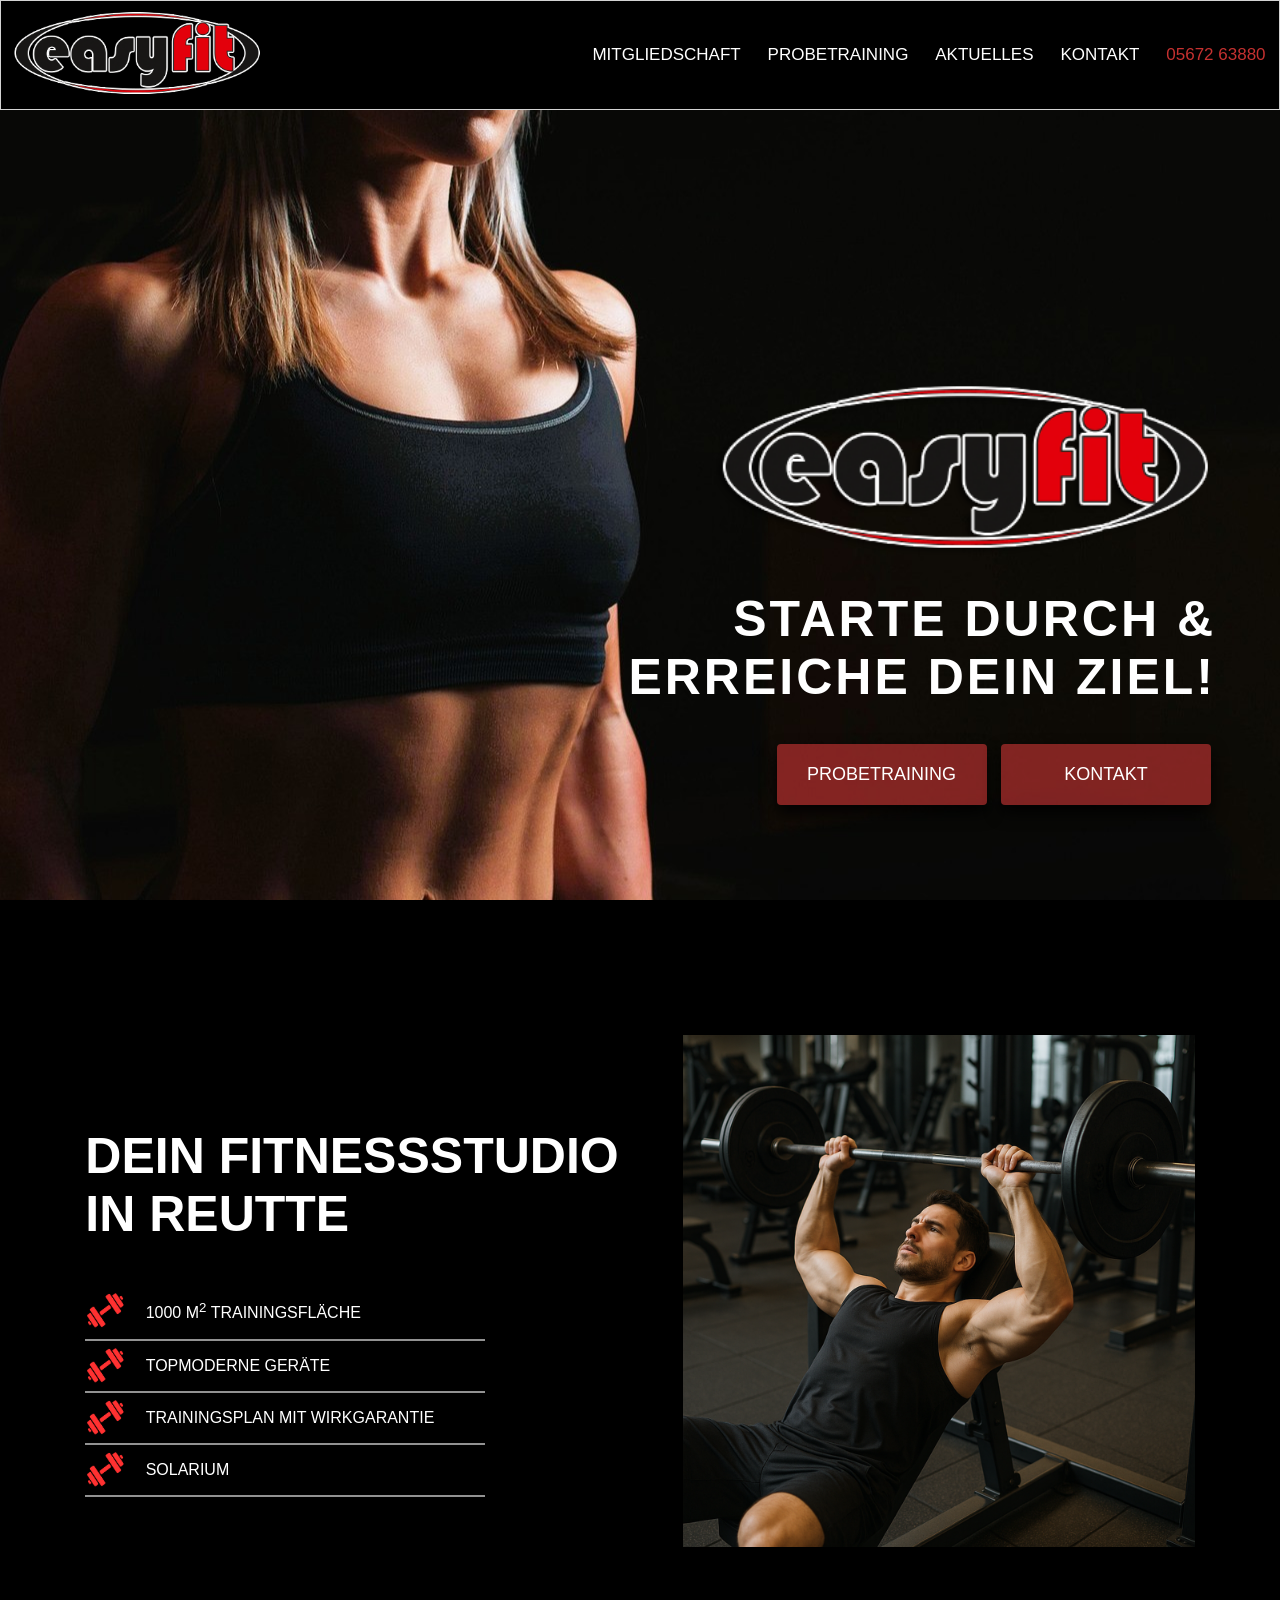
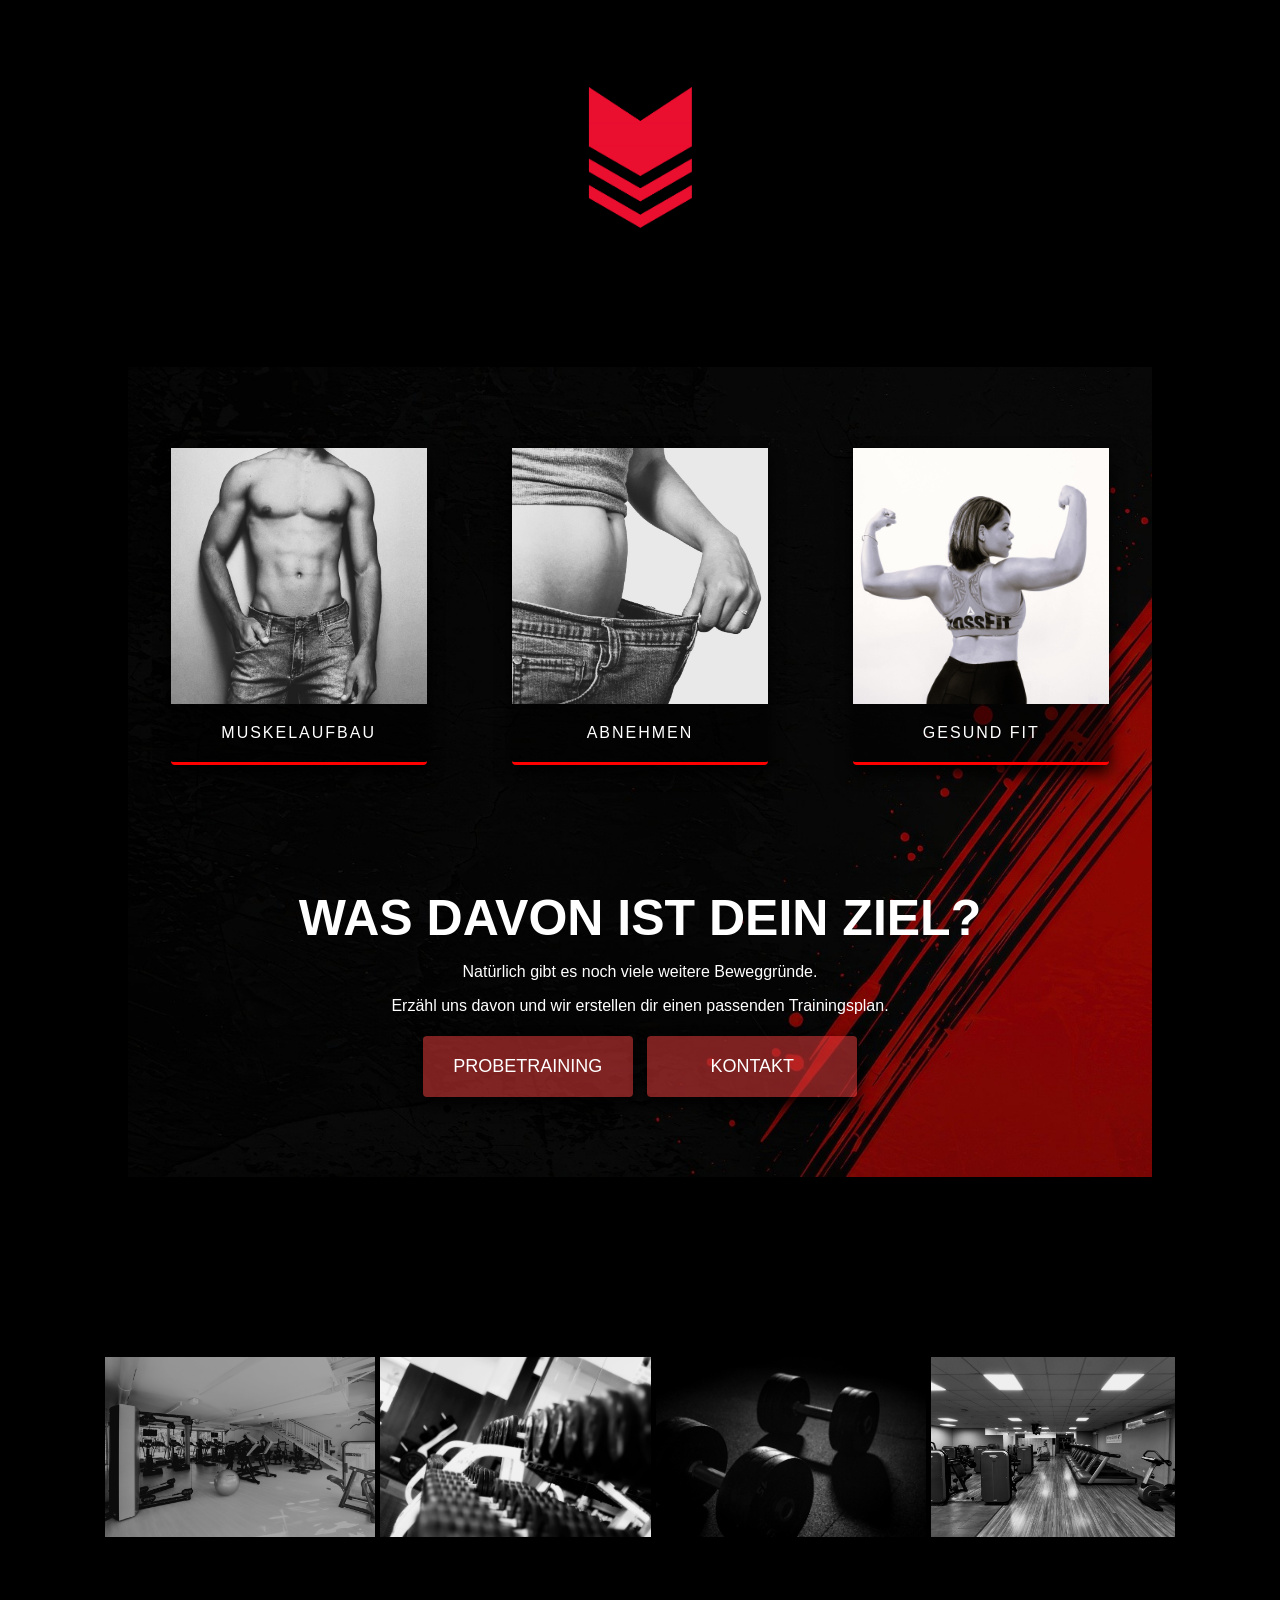
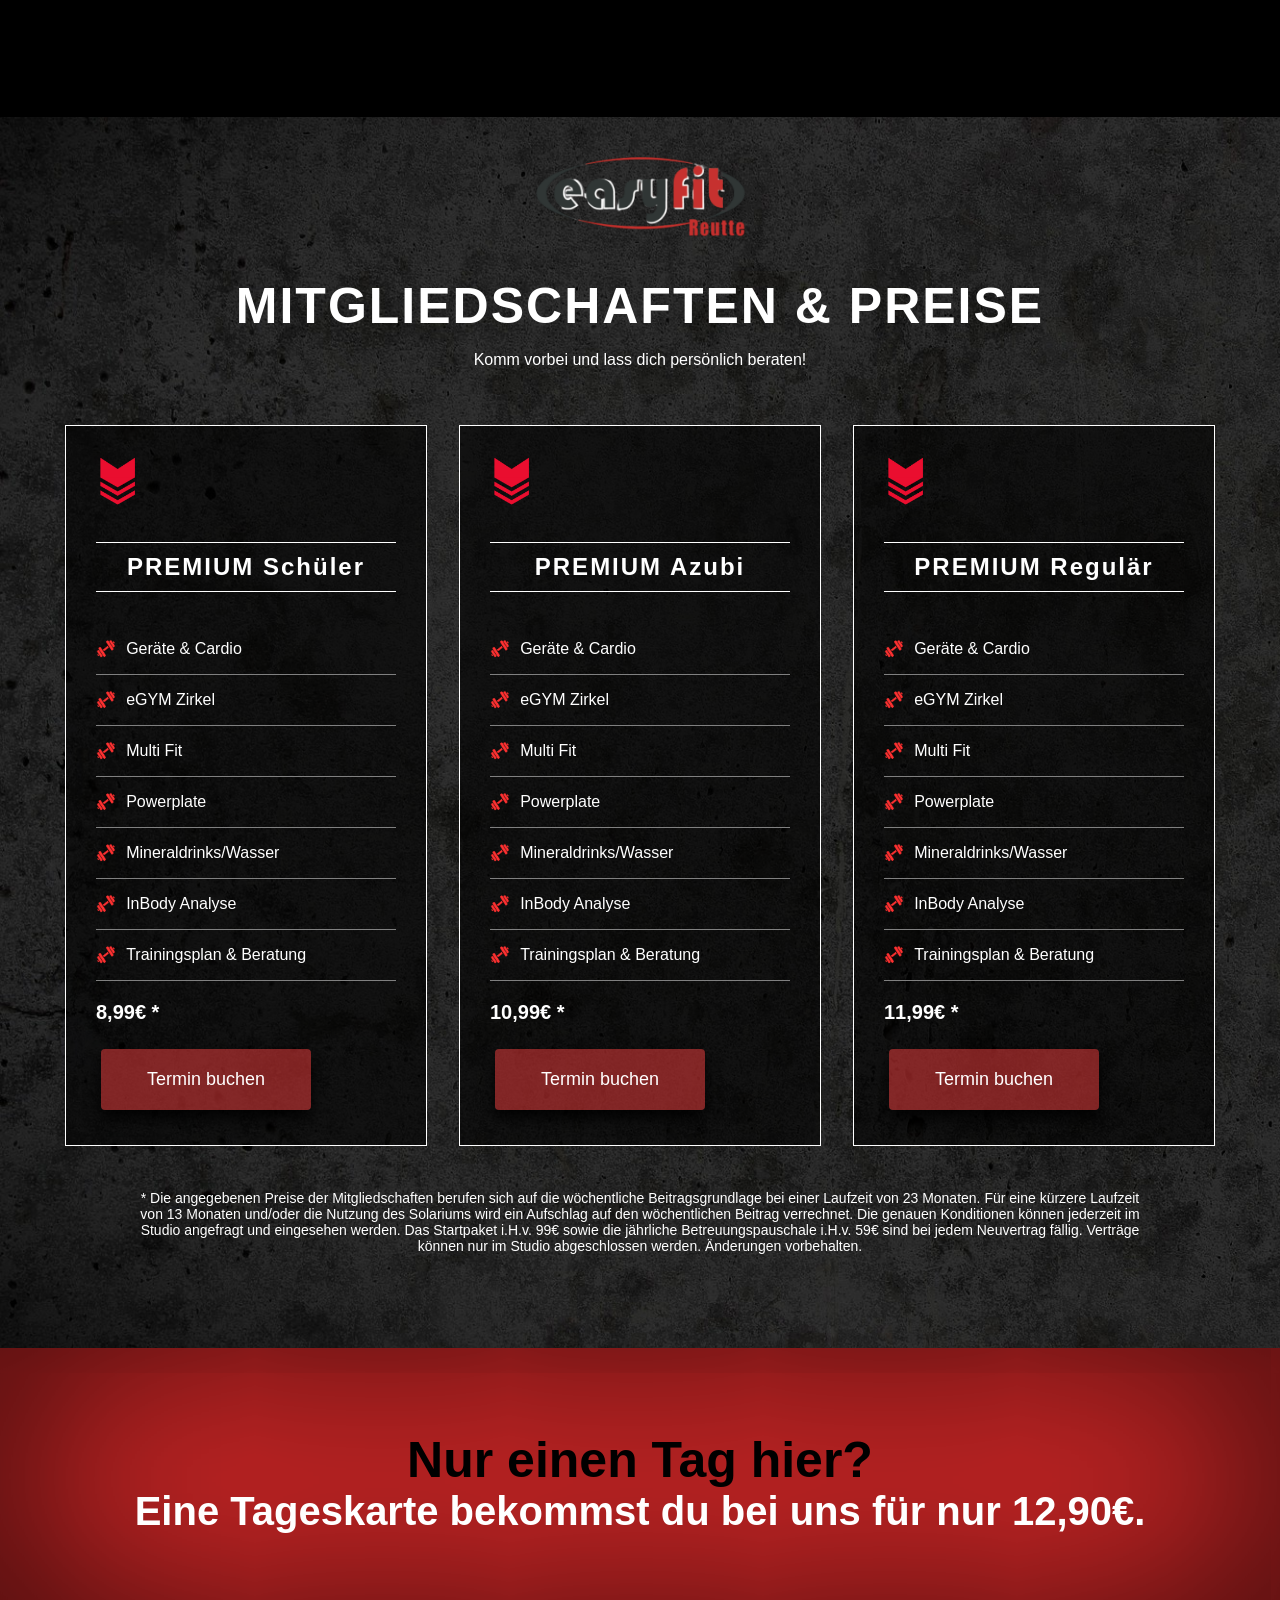
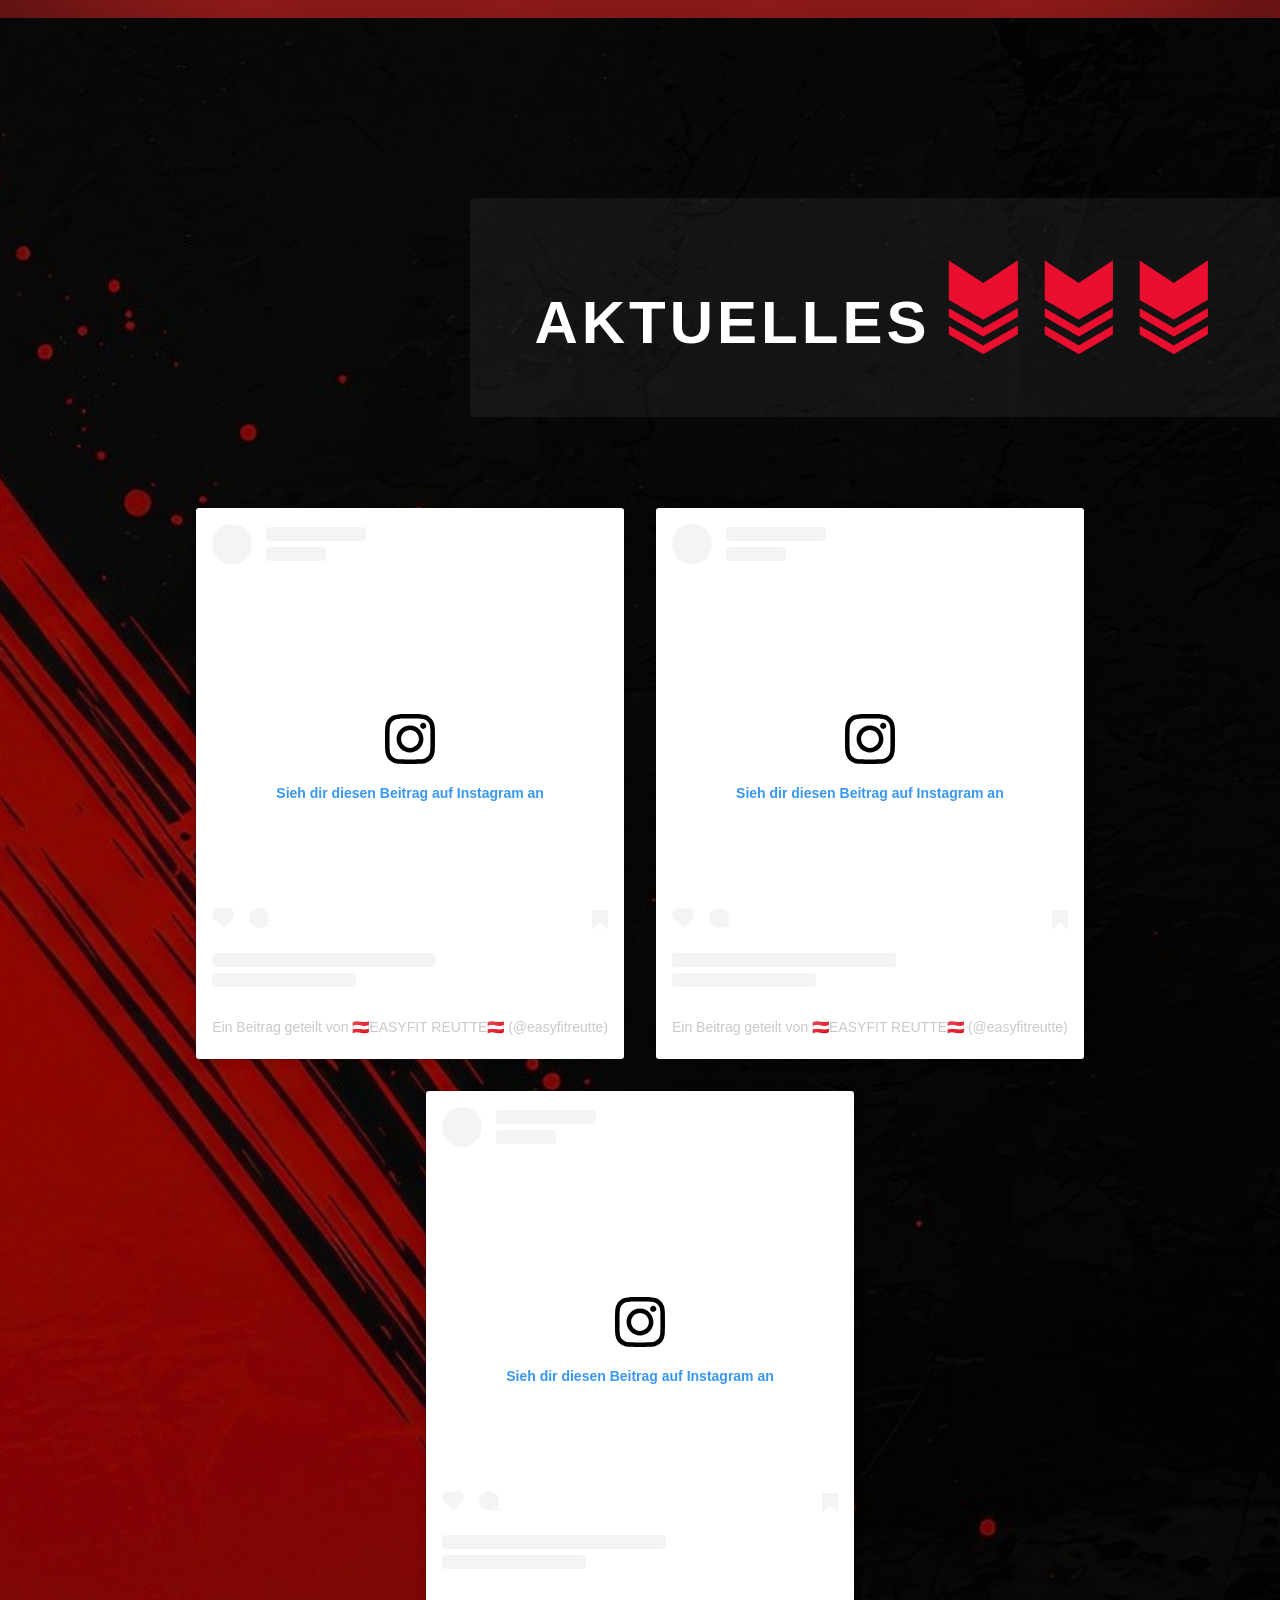
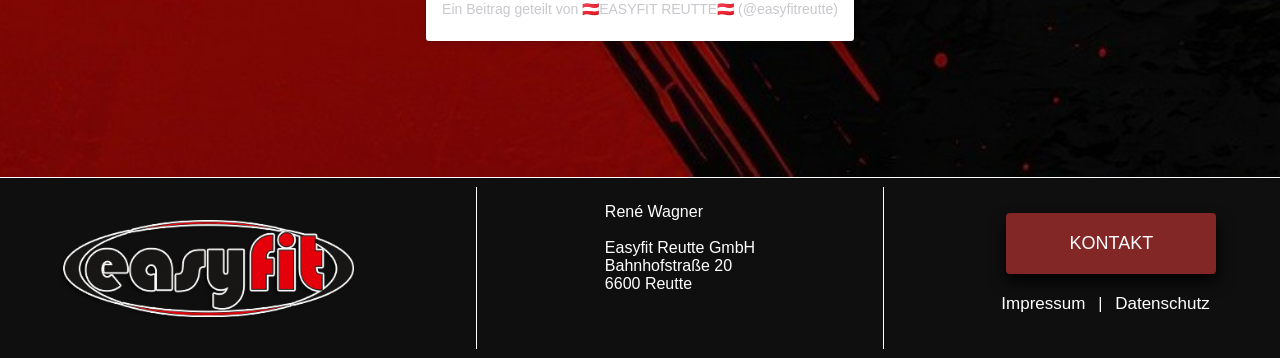
==== index.html @ 60e83a1b "responsive finito" ====
<!DOCTYPE html>
<html lang="en">

<head>
    <meta charset="UTF-8">
    <meta name="viewport" content="width=device-width, initial-scale=1.0">
    <title>easyfit Reutte</title>
    <link rel="stylesheet" href="./style.css">
    <script src="./script.js"></script>
    <link rel="icon" type="image/png" href="./img/icon.png">
</head>

<body >

    <header>
        <a href="#"><img src="./img/logo1.png" alt=""></a>
        <div class="header">
            <a id="linkToMitgliedschaft" href="#mitgliedschaft">MITGLIEDSCHAFT</a>
            <a id="linkToProbetraining" href="./probetraining.html">PROBETRAINING</a>
            <a id="linkToAktuelles" href="#aktuelles">AKTUELLES</a>
            <a id="linkToKontakt" href="./contact.html" target="blank">KONTAKT</a>
            <a id="linkToNumber" href="tel:+43567263880">05672 63880</a>
        </div>
    </header>


    <div>
        <div class="startpic">

            <div class="textboxStart">
                <img src="./img/logo1.png" alt="">
                <h1>STARTE DURCH & <br> ERREICHE DEIN ZIEL!</h1>
                <div class="buttonsStart">
                    <a href="./probetraining.html"><button class="buttonRed"><span>PROBETRAINING</span></button></a>
                    <a href="./contact.html" target="blank"><button class="buttonRed"><span>KONTAKT</span></button></a>

                </div>
            </div>
        </div>

        <div class="container">

            <div class="werbung">
                <div class="werbungText">
                    <h2>DEIN FITNESSSTUDIO <br> IN REUTTE</h2>
                    <div class="werbungListe">
                        <div class="werbungPunkt">
                            <img src="./img/red_dumbbell.png" alt="">
                            <p>1000 M<sup>2</sup> TRAININGSFLÄCHE</p>
                        </div>
                        <div class="werbungPunkt">
                            <img src="./img/red_dumbbell.png" alt="">
                            <p>TOPMODERNE GERÄTE</p>
                        </div>
                        <div class="werbungPunkt">
                            <img src="./img/red_dumbbell.png" alt="">
                            <p>TRAININGSPLAN MIT WIRKGARANTIE</p>
                        </div>
                        <div class="werbungPunkt">
                            <img src="./img/red_dumbbell.png" alt="">
                            <p>SOLARIUM</p>
                        </div>
                    </div>
                </div>
                <img class="werbungpic" src="./img/schraegbank.png" alt="">
            </div>

            <img class="pfeil" src="./img/pfeil (1).png" alt="">




            
                <div class="ziele">

                    <div class="buttonContainer">
                        <button class="zielButton" onclick="openInfo(muskelaufbau)"> <img src="./img/muskelaufbau.jpg"
                                alt=""> <span>MUSKELAUFBAU</span></button>
                        <button class="zielButton" onclick="openInfo(abnehmen)"> <img src="./img/abnehmen.jpg" alt="">
                            <span>ABNEHMEN</span></button>
                        <button class="zielButton" onclick="openInfo(gesund)"> <img src="./img/gesund_fit.jpg" alt="">
                            <span>GESUND FIT</span></button>
                    </div>
                    <div class="textContainer">
                        <h3>WAS DAVON IST DEIN ZIEL?</h3>
                        <p>Natürlich gibt es noch viele weitere Beweggründe.</p>
                        <p>Erzähl uns davon und wir erstellen dir einen passenden Trainingsplan.</p>
                        <a href="./probetraining.html"><button class="buttonRed"><span>PROBETRAINING</span></button></a>
                        <a href="./contact.html" target="blank"><button
                                class="buttonRed"><span>KONTAKT</span></button></a>
                    </div>
                </div>
            


            <div class="studio">
                <img src="./img/gym1.jpg" alt="">
                <img src="./img/dumbbells1black.jpg" alt="">
                <img src="./img/dumbells2.jpg" alt="">
                <img src="./img/gym2black.jpg" alt="">
            </div>

            <div class="preise">
                <img id="mitgliedschaft" class="preisLogo" src="./img/logo_transparent.png" alt="">
                <h3>MITGLIEDSCHAFTEN & PREISE</h3>
                <p>Komm vorbei und lass dich persönlich beraten!</p>
                <div class="preisliste">
                    <div class="mitgliedschaft">
                        <img class="preisePfeil" src="./img/pfeil (1).png" alt="">
                        <h4>PREMIUM Schüler</h4>
                        <div class="inhalte">
                            <div class="inhalt">
                                <img src="./img/red_dumbbell.png" alt="">
                                <p> Geräte & Cardio</p>
                            </div>
                            <div class="inhalt">
                                <img src="./img/red_dumbbell.png" alt="">
                                <p> eGYM Zirkel</p>
                            </div>
                            <div class="inhalt">
                                <img src="./img/red_dumbbell.png" alt="">
                                <p> Multi Fit</p>
                            </div>
                            <div class="inhalt">
                                <img src="./img/red_dumbbell.png" alt="">
                                <p> Powerplate</p>
                            </div>
                            <div class="inhalt">
                                <img src="./img/red_dumbbell.png" alt="">
                                <p> Mineraldrinks/Wasser</p>
                            </div>
                            <div class="inhalt">
                                <img src="./img/red_dumbbell.png" alt="">
                                <p> InBody Analyse</p>
                            </div>
                            <div class="inhalt">
                                <img src="./img/red_dumbbell.png" alt="">
                                <p> Trainingsplan & Beratung</p>
                            </div>

                            <p class="preis">8,99€ *</p>
                            <a href="./probetraining.html"><button class="buttonRed"><span>Termin buchen</span></button></a>
                        </div>
                    </div>

                    <div class="mitgliedschaft">
                        <img class="preisePfeil" src="./img/pfeil (1).png" alt="">
                        <h4>PREMIUM Azubi</h4>
                        <div class="inhalte">
                            <div class="inhalt">
                                <img src="./img/red_dumbbell.png" alt="">
                                <p> Geräte & Cardio</p>
                            </div>
                            <div class="inhalt">
                                <img src="./img/red_dumbbell.png" alt="">
                                <p> eGYM Zirkel</p>
                            </div>
                            <div class="inhalt">
                                <img src="./img/red_dumbbell.png" alt="">
                                <p> Multi Fit</p>
                            </div>
                            <div class="inhalt">
                                <img src="./img/red_dumbbell.png" alt="">
                                <p> Powerplate</p>
                            </div>
                            <div class="inhalt">
                                <img src="./img/red_dumbbell.png" alt="">
                                <p> Mineraldrinks/Wasser</p>
                            </div>
                            <div class="inhalt">
                                <img src="./img/red_dumbbell.png" alt="">
                                <p> InBody Analyse</p>
                            </div>
                            <div class="inhalt">
                                <img src="./img/red_dumbbell.png" alt="">
                                <p> Trainingsplan & Beratung</p>
                            </div>

                            <p class="preis">10,99€ *</p>
                            <a href="./probetraining.html"><button class="buttonRed"><span>Termin buchen</span></button></a>
                        </div>
                    </div>

                    <div class="mitgliedschaft">
                        <img class="preisePfeil" src="./img/pfeil (1).png" alt="">
                        <h4>PREMIUM Regulär</h4>
                        <div class="inhalte">
                            <div class="inhalt">
                                <img src="./img/red_dumbbell.png" alt="">
                                <p> Geräte & Cardio</p>
                            </div>
                            <div class="inhalt">
                                <img src="./img/red_dumbbell.png" alt="">
                                <p> eGYM Zirkel</p>
                            </div>
                            <div class="inhalt">
                                <img src="./img/red_dumbbell.png" alt="">
                                <p> Multi Fit</p>
                            </div>
                            <div class="inhalt">
                                <img src="./img/red_dumbbell.png" alt="">
                                <p> Powerplate</p>
                            </div>
                            <div class="inhalt">
                                <img src="./img/red_dumbbell.png" alt="">
                                <p> Mineraldrinks/Wasser</p>
                            </div>
                            <div class="inhalt">
                                <img src="./img/red_dumbbell.png" alt="">
                                <p> InBody Analyse</p>
                            </div>
                            <div class="inhalt">
                                <img src="./img/red_dumbbell.png" alt="">
                                <p> Trainingsplan & Beratung</p>
                            </div>

                            <p class="preis">11,99€ *</p>
                            <a href="./probetraining.html"><button class="buttonRed"><span>Termin buchen</span></button></a>

                        </div>

                    </div>

                </div>

                <div class="konditionen">
                    <p>* Die angegebenen Preise der Mitgliedschaften berufen sich auf die wöchentliche Beitragsgrundlage
                        bei einer Laufzeit von 23 Monaten.
                        Für eine kürzere Laufzeit von 13 Monaten und/oder die Nutzung des Solariums wird ein Aufschlag
                        auf den wöchentlichen Beitrag verrechnet.
                        Die genauen Konditionen können jederzeit im Studio angefragt und eingesehen werden.
                        Das Startpaket i.H.v. 99€ sowie die jährliche Betreuungspauschale i.H.v. 59€ sind bei jedem
                        Neuvertrag fällig.
                        Verträge können nur im Studio abgeschlossen werden. Änderungen vorbehalten.</p>
                </div>

            </div>

            <div class="tageskarte">
                <div class="textboxTageskarte">
                <h3>Nur einen Tag hier?</h3>
                <h3>Eine Tageskarte bekommst du bei uns für nur 12,90€.</h3>
                </div>
            </div>

            <div class="aktuelles">

                <div id="aktuelles">
                    <h3>AKTUELLES</h3>
                    <img class="pfeil" src="./img/pfeil (1).png" alt="">
                    <img class="pfeil" src="./img/pfeil (1).png" alt="">
                    <img class="pfeil" src="./img/pfeil (1).png" alt="">

                </div>

                <div class="beitraege">

                    <div>
                        <blockquote class="instagram-media"
                            data-instgrm-permalink="https://www.instagram.com/p/DUyFCZLjJUv/?utm_source=ig_embed&amp;utm_campaign=loading"
                            data-instgrm-version="14"
                            style=" background:#FFF; border:0; border-radius:3px; box-shadow:0 0 1px 0 rgba(0,0,0,0.5),0 1px 10px 0 rgba(0,0,0,0.15); margin: 1px; max-width:540px; min-width:326px; padding:0; width:99.375%; width:-webkit-calc(100% - 2px); width:calc(100% - 2px);">
                            <div style="padding:16px;"> <a
                                    href="https://www.instagram.com/p/DUyFCZLjJUv/?utm_source=ig_embed&amp;utm_campaign=loading"
                                    style=" background:#FFFFFF; line-height:0; padding:0 0; text-align:center; text-decoration:none; width:100%;"
                                    target="_blank">
                                    <div style=" display: flex; flex-direction: row; align-items: center;">
                                        <div
                                            style="background-color: #F4F4F4; border-radius: 50%; flex-grow: 0; height: 40px; margin-right: 14px; width: 40px;">
                                        </div>
                                        <div
                                            style="display: flex; flex-direction: column; flex-grow: 1; justify-content: center;">
                                            <div
                                                style=" background-color: #F4F4F4; border-radius: 4px; flex-grow: 0; height: 14px; margin-bottom: 6px; width: 100px;">
                                            </div>
                                            <div
                                                style=" background-color: #F4F4F4; border-radius: 4px; flex-grow: 0; height: 14px; width: 60px;">
                                            </div>
                                        </div>
                                    </div>
                                    <div style="padding: 19% 0;"></div>
                                    <div style="display:block; height:50px; margin:0 auto 12px; width:50px;"><svg
                                            width="50px" height="50px" viewBox="0 0 60 60" version="1.1"
                                            xmlns="https://www.w3.org/2000/svg"
                                            xmlns:xlink="https://www.w3.org/1999/xlink">
                                            <g stroke="none" stroke-width="1" fill="none" fill-rule="evenodd">
                                                <g transform="translate(-511.000000, -20.000000)" fill="#000000">
                                                    <g>
                                                        <path
                                                            d="M556.869,30.41 C554.814,30.41 553.148,32.076 553.148,34.131 C553.148,36.186 554.814,37.852 556.869,37.852 C558.924,37.852 560.59,36.186 560.59,34.131 C560.59,32.076 558.924,30.41 556.869,30.41 M541,60.657 C535.114,60.657 530.342,55.887 530.342,50 C530.342,44.114 535.114,39.342 541,39.342 C546.887,39.342 551.658,44.114 551.658,50 C551.658,55.887 546.887,60.657 541,60.657 M541,33.886 C532.1,33.886 524.886,41.1 524.886,50 C524.886,58.899 532.1,66.113 541,66.113 C549.9,66.113 557.115,58.899 557.115,50 C557.115,41.1 549.9,33.886 541,33.886 M565.378,62.101 C565.244,65.022 564.756,66.606 564.346,67.663 C563.803,69.06 563.154,70.057 562.106,71.106 C561.058,72.155 560.06,72.803 558.662,73.347 C557.607,73.757 556.021,74.244 553.102,74.378 C549.944,74.521 548.997,74.552 541,74.552 C533.003,74.552 532.056,74.521 528.898,74.378 C525.979,74.244 524.393,73.757 523.338,73.347 C521.94,72.803 520.942,72.155 519.894,71.106 C518.846,70.057 518.197,69.06 517.654,67.663 C517.244,66.606 516.755,65.022 516.623,62.101 C516.479,58.943 516.448,57.996 516.448,50 C516.448,42.003 516.479,41.056 516.623,37.899 C516.755,34.978 517.244,33.391 517.654,32.338 C518.197,30.938 518.846,29.942 519.894,28.894 C520.942,27.846 521.94,27.196 523.338,26.654 C524.393,26.244 525.979,25.756 528.898,25.623 C532.057,25.479 533.004,25.448 541,25.448 C548.997,25.448 549.943,25.479 553.102,25.623 C556.021,25.756 557.607,26.244 558.662,26.654 C560.06,27.196 561.058,27.846 562.106,28.894 C563.154,29.942 563.803,30.938 564.346,32.338 C564.756,33.391 565.244,34.978 565.378,37.899 C565.522,41.056 565.552,42.003 565.552,50 C565.552,57.996 565.522,58.943 565.378,62.101 M570.82,37.631 C570.674,34.438 570.167,32.258 569.425,30.349 C568.659,28.377 567.633,26.702 565.965,25.035 C564.297,23.368 562.623,22.342 560.652,21.575 C558.743,20.834 556.562,20.326 553.369,20.18 C550.169,20.033 549.148,20 541,20 C532.853,20 531.831,20.033 528.631,20.18 C525.438,20.326 523.257,20.834 521.349,21.575 C519.376,22.342 517.703,23.368 516.035,25.035 C514.368,26.702 513.342,28.377 512.574,30.349 C511.834,32.258 511.326,34.438 511.181,37.631 C511.035,40.831 511,41.851 511,50 C511,58.147 511.035,59.17 511.181,62.369 C511.326,65.562 511.834,67.743 512.574,69.651 C513.342,71.625 514.368,73.296 516.035,74.965 C517.703,76.634 519.376,77.658 521.349,78.425 C523.257,79.167 525.438,79.673 528.631,79.82 C531.831,79.965 532.853,80.001 541,80.001 C549.148,80.001 550.169,79.965 553.369,79.82 C556.562,79.673 558.743,79.167 560.652,78.425 C562.623,77.658 564.297,76.634 565.965,74.965 C567.633,73.296 568.659,71.625 569.425,69.651 C570.167,67.743 570.674,65.562 570.82,62.369 C570.966,59.17 571,58.147 571,50 C571,41.851 570.966,40.831 570.82,37.631">
                                                        </path>
                                                    </g>
                                                </g>
                                            </g>
                                        </svg></div>
                                    <div style="padding-top: 8px;">
                                        <div
                                            style=" color:#3897f0; font-family:Arial,sans-serif; font-size:14px; font-style:normal; font-weight:550; line-height:18px;">
                                            Sieh dir diesen Beitrag auf Instagram an</div>
                                    </div>
                                    <div style="padding: 12.5% 0;"></div>
                                    <div
                                        style="display: flex; flex-direction: row; margin-bottom: 14px; align-items: center;">
                                        <div>
                                            <div
                                                style="background-color: #F4F4F4; border-radius: 50%; height: 12.5px; width: 12.5px; transform: translateX(0px) translateY(7px);">
                                            </div>
                                            <div
                                                style="background-color: #F4F4F4; height: 12.5px; transform: rotate(-45deg) translateX(3px) translateY(1px); width: 12.5px; flex-grow: 0; margin-right: 14px; margin-left: 2px;">
                                            </div>
                                            <div
                                                style="background-color: #F4F4F4; border-radius: 50%; height: 12.5px; width: 12.5px; transform: translateX(9px) translateY(-18px);">
                                            </div>
                                        </div>
                                        <div style="margin-left: 8px;">
                                            <div
                                                style=" background-color: #F4F4F4; border-radius: 50%; flex-grow: 0; height: 20px; width: 20px;">
                                            </div>
                                            <div
                                                style=" width: 0; height: 0; border-top: 2px solid transparent; border-left: 6px solid #f4f4f4; border-bottom: 2px solid transparent; transform: translateX(16px) translateY(-4px) rotate(30deg)">
                                            </div>
                                        </div>
                                        <div style="margin-left: auto;">
                                            <div
                                                style=" width: 0px; border-top: 8px solid #F4F4F4; border-right: 8px solid transparent; transform: translateY(16px);">
                                            </div>
                                            <div
                                                style=" background-color: #F4F4F4; flex-grow: 0; height: 12px; width: 16px; transform: translateY(-4px);">
                                            </div>
                                            <div
                                                style=" width: 0; height: 0; border-top: 8px solid #F4F4F4; border-left: 8px solid transparent; transform: translateY(-4px) translateX(8px);">
                                            </div>
                                        </div>
                                    </div>
                                    <div
                                        style="display: flex; flex-direction: column; flex-grow: 1; justify-content: center; margin-bottom: 24px;">
                                        <div
                                            style=" background-color: #F4F4F4; border-radius: 4px; flex-grow: 0; height: 14px; margin-bottom: 6px; width: 224px;">
                                        </div>
                                        <div
                                            style=" background-color: #F4F4F4; border-radius: 4px; flex-grow: 0; height: 14px; width: 144px;">
                                        </div>
                                    </div>
                                </a>
                                <p
                                    style=" color:#c9c8cd; font-family:Arial,sans-serif; font-size:14px; line-height:17px; margin-bottom:0; margin-top:8px; overflow:hidden; padding:8px 0 7px; text-align:center; text-overflow:ellipsis; white-space:nowrap;">
                                    <a href="https://www.instagram.com/p/DUyFCZLjJUv/?utm_source=ig_embed&amp;utm_campaign=loading"
                                        style=" color:#c9c8cd; font-family:Arial,sans-serif; font-size:14px; font-style:normal; font-weight:normal; line-height:17px; text-decoration:none;"
                                        target="_blank">Ein Beitrag geteilt von 🇦🇹EASYFIT REUTTE🇦🇹
                                        (@easyfitreutte)</a>
                                </p>
                            </div>
                        </blockquote>
                        <script async src="//www.instagram.com/embed.js"></script>
                    </div>

                    <div>
                        <blockquote class="instagram-media"
                            data-instgrm-permalink="https://www.instagram.com/p/DSpWop8DLTQ/?utm_source=ig_embed&amp;utm_campaign=loading"
                            data-instgrm-version="14"
                            style=" background:#FFF; border:0; border-radius:3px; box-shadow:0 0 1px 0 rgba(0,0,0,0.5),0 1px 10px 0 rgba(0,0,0,0.15); margin: 1px; max-width:540px; min-width:326px; padding:0; width:99.375%; width:-webkit-calc(100% - 2px); width:calc(100% - 2px);">
                            <div style="padding:16px;"> <a
                                    href="https://www.instagram.com/p/DSpWop8DLTQ/?utm_source=ig_embed&amp;utm_campaign=loading"
                                    style=" background:#FFFFFF; line-height:0; padding:0 0; text-align:center; text-decoration:none; width:100%;"
                                    target="_blank">
                                    <div style=" display: flex; flex-direction: row; align-items: center;">
                                        <div
                                            style="background-color: #F4F4F4; border-radius: 50%; flex-grow: 0; height: 40px; margin-right: 14px; width: 40px;">
                                        </div>
                                        <div
                                            style="display: flex; flex-direction: column; flex-grow: 1; justify-content: center;">
                                            <div
                                                style=" background-color: #F4F4F4; border-radius: 4px; flex-grow: 0; height: 14px; margin-bottom: 6px; width: 100px;">
                                            </div>
                                            <div
                                                style=" background-color: #F4F4F4; border-radius: 4px; flex-grow: 0; height: 14px; width: 60px;">
                                            </div>
                                        </div>
                                    </div>
                                    <div style="padding: 19% 0;"></div>
                                    <div style="display:block; height:50px; margin:0 auto 12px; width:50px;"><svg
                                            width="50px" height="50px" viewBox="0 0 60 60" version="1.1"
                                            xmlns="https://www.w3.org/2000/svg"
                                            xmlns:xlink="https://www.w3.org/1999/xlink">
                                            <g stroke="none" stroke-width="1" fill="none" fill-rule="evenodd">
                                                <g transform="translate(-511.000000, -20.000000)" fill="#000000">
                                                    <g>
                                                        <path
                                                            d="M556.869,30.41 C554.814,30.41 553.148,32.076 553.148,34.131 C553.148,36.186 554.814,37.852 556.869,37.852 C558.924,37.852 560.59,36.186 560.59,34.131 C560.59,32.076 558.924,30.41 556.869,30.41 M541,60.657 C535.114,60.657 530.342,55.887 530.342,50 C530.342,44.114 535.114,39.342 541,39.342 C546.887,39.342 551.658,44.114 551.658,50 C551.658,55.887 546.887,60.657 541,60.657 M541,33.886 C532.1,33.886 524.886,41.1 524.886,50 C524.886,58.899 532.1,66.113 541,66.113 C549.9,66.113 557.115,58.899 557.115,50 C557.115,41.1 549.9,33.886 541,33.886 M565.378,62.101 C565.244,65.022 564.756,66.606 564.346,67.663 C563.803,69.06 563.154,70.057 562.106,71.106 C561.058,72.155 560.06,72.803 558.662,73.347 C557.607,73.757 556.021,74.244 553.102,74.378 C549.944,74.521 548.997,74.552 541,74.552 C533.003,74.552 532.056,74.521 528.898,74.378 C525.979,74.244 524.393,73.757 523.338,73.347 C521.94,72.803 520.942,72.155 519.894,71.106 C518.846,70.057 518.197,69.06 517.654,67.663 C517.244,66.606 516.755,65.022 516.623,62.101 C516.479,58.943 516.448,57.996 516.448,50 C516.448,42.003 516.479,41.056 516.623,37.899 C516.755,34.978 517.244,33.391 517.654,32.338 C518.197,30.938 518.846,29.942 519.894,28.894 C520.942,27.846 521.94,27.196 523.338,26.654 C524.393,26.244 525.979,25.756 528.898,25.623 C532.057,25.479 533.004,25.448 541,25.448 C548.997,25.448 549.943,25.479 553.102,25.623 C556.021,25.756 557.607,26.244 558.662,26.654 C560.06,27.196 561.058,27.846 562.106,28.894 C563.154,29.942 563.803,30.938 564.346,32.338 C564.756,33.391 565.244,34.978 565.378,37.899 C565.522,41.056 565.552,42.003 565.552,50 C565.552,57.996 565.522,58.943 565.378,62.101 M570.82,37.631 C570.674,34.438 570.167,32.258 569.425,30.349 C568.659,28.377 567.633,26.702 565.965,25.035 C564.297,23.368 562.623,22.342 560.652,21.575 C558.743,20.834 556.562,20.326 553.369,20.18 C550.169,20.033 549.148,20 541,20 C532.853,20 531.831,20.033 528.631,20.18 C525.438,20.326 523.257,20.834 521.349,21.575 C519.376,22.342 517.703,23.368 516.035,25.035 C514.368,26.702 513.342,28.377 512.574,30.349 C511.834,32.258 511.326,34.438 511.181,37.631 C511.035,40.831 511,41.851 511,50 C511,58.147 511.035,59.17 511.181,62.369 C511.326,65.562 511.834,67.743 512.574,69.651 C513.342,71.625 514.368,73.296 516.035,74.965 C517.703,76.634 519.376,77.658 521.349,78.425 C523.257,79.167 525.438,79.673 528.631,79.82 C531.831,79.965 532.853,80.001 541,80.001 C549.148,80.001 550.169,79.965 553.369,79.82 C556.562,79.673 558.743,79.167 560.652,78.425 C562.623,77.658 564.297,76.634 565.965,74.965 C567.633,73.296 568.659,71.625 569.425,69.651 C570.167,67.743 570.674,65.562 570.82,62.369 C570.966,59.17 571,58.147 571,50 C571,41.851 570.966,40.831 570.82,37.631">
                                                        </path>
                                                    </g>
                                                </g>
                                            </g>
                                        </svg></div>
                                    <div style="padding-top: 8px;">
                                        <div
                                            style=" color:#3897f0; font-family:Arial,sans-serif; font-size:14px; font-style:normal; font-weight:550; line-height:18px;">
                                            Sieh dir diesen Beitrag auf Instagram an</div>
                                    </div>
                                    <div style="padding: 12.5% 0;"></div>
                                    <div
                                        style="display: flex; flex-direction: row; margin-bottom: 14px; align-items: center;">
                                        <div>
                                            <div
                                                style="background-color: #F4F4F4; border-radius: 50%; height: 12.5px; width: 12.5px; transform: translateX(0px) translateY(7px);">
                                            </div>
                                            <div
                                                style="background-color: #F4F4F4; height: 12.5px; transform: rotate(-45deg) translateX(3px) translateY(1px); width: 12.5px; flex-grow: 0; margin-right: 14px; margin-left: 2px;">
                                            </div>
                                            <div
                                                style="background-color: #F4F4F4; border-radius: 50%; height: 12.5px; width: 12.5px; transform: translateX(9px) translateY(-18px);">
                                            </div>
                                        </div>
                                        <div style="margin-left: 8px;">
                                            <div
                                                style=" background-color: #F4F4F4; border-radius: 50%; flex-grow: 0; height: 20px; width: 20px;">
                                            </div>
                                            <div
                                                style=" width: 0; height: 0; border-top: 2px solid transparent; border-left: 6px solid #f4f4f4; border-bottom: 2px solid transparent; transform: translateX(16px) translateY(-4px) rotate(30deg)">
                                            </div>
                                        </div>
                                        <div style="margin-left: auto;">
                                            <div
                                                style=" width: 0px; border-top: 8px solid #F4F4F4; border-right: 8px solid transparent; transform: translateY(16px);">
                                            </div>
                                            <div
                                                style=" background-color: #F4F4F4; flex-grow: 0; height: 12px; width: 16px; transform: translateY(-4px);">
                                            </div>
                                            <div
                                                style=" width: 0; height: 0; border-top: 8px solid #F4F4F4; border-left: 8px solid transparent; transform: translateY(-4px) translateX(8px);">
                                            </div>
                                        </div>
                                    </div>
                                    <div
                                        style="display: flex; flex-direction: column; flex-grow: 1; justify-content: center; margin-bottom: 24px;">
                                        <div
                                            style=" background-color: #F4F4F4; border-radius: 4px; flex-grow: 0; height: 14px; margin-bottom: 6px; width: 224px;">
                                        </div>
                                        <div
                                            style=" background-color: #F4F4F4; border-radius: 4px; flex-grow: 0; height: 14px; width: 144px;">
                                        </div>
                                    </div>
                                </a>
                                <p
                                    style=" color:#c9c8cd; font-family:Arial,sans-serif; font-size:14px; line-height:17px; margin-bottom:0; margin-top:8px; overflow:hidden; padding:8px 0 7px; text-align:center; text-overflow:ellipsis; white-space:nowrap;">
                                    <a href="https://www.instagram.com/p/DSpWop8DLTQ/?utm_source=ig_embed&amp;utm_campaign=loading"
                                        style=" color:#c9c8cd; font-family:Arial,sans-serif; font-size:14px; font-style:normal; font-weight:normal; line-height:17px; text-decoration:none;"
                                        target="_blank">Ein Beitrag geteilt von 🇦🇹EASYFIT REUTTE🇦🇹
                                        (@easyfitreutte)</a>
                                </p>
                            </div>
                        </blockquote>
                        <script async src="//www.instagram.com/embed.js"></script>
                    </div>

                    <div>
                        <blockquote class="instagram-media"
                            data-instgrm-permalink="https://www.instagram.com/p/DRAuxk6DBN_/?utm_source=ig_embed&amp;utm_campaign=loading"
                            data-instgrm-version="14"
                            style=" background:#FFF; border:0; border-radius:3px; box-shadow:0 0 1px 0 rgba(0,0,0,0.5),0 1px 10px 0 rgba(0,0,0,0.15); margin: 1px; max-width:540px; min-width:326px; padding:0; width:99.375%; width:-webkit-calc(100% - 2px); width:calc(100% - 2px);">
                            <div style="padding:16px;"> <a
                                    href="https://www.instagram.com/p/DRAuxk6DBN_/?utm_source=ig_embed&amp;utm_campaign=loading"
                                    style=" background:#FFFFFF; line-height:0; padding:0 0; text-align:center; text-decoration:none; width:100%;"
                                    target="_blank">
                                    <div style=" display: flex; flex-direction: row; align-items: center;">
                                        <div
                                            style="background-color: #F4F4F4; border-radius: 50%; flex-grow: 0; height: 40px; margin-right: 14px; width: 40px;">
                                        </div>
                                        <div
                                            style="display: flex; flex-direction: column; flex-grow: 1; justify-content: center;">
                                            <div
                                                style=" background-color: #F4F4F4; border-radius: 4px; flex-grow: 0; height: 14px; margin-bottom: 6px; width: 100px;">
                                            </div>
                                            <div
                                                style=" background-color: #F4F4F4; border-radius: 4px; flex-grow: 0; height: 14px; width: 60px;">
                                            </div>
                                        </div>
                                    </div>
                                    <div style="padding: 19% 0;"></div>
                                    <div style="display:block; height:50px; margin:0 auto 12px; width:50px;"><svg
                                            width="50px" height="50px" viewBox="0 0 60 60" version="1.1"
                                            xmlns="https://www.w3.org/2000/svg"
                                            xmlns:xlink="https://www.w3.org/1999/xlink">
                                            <g stroke="none" stroke-width="1" fill="none" fill-rule="evenodd">
                                                <g transform="translate(-511.000000, -20.000000)" fill="#000000">
                                                    <g>
                                                        <path
                                                            d="M556.869,30.41 C554.814,30.41 553.148,32.076 553.148,34.131 C553.148,36.186 554.814,37.852 556.869,37.852 C558.924,37.852 560.59,36.186 560.59,34.131 C560.59,32.076 558.924,30.41 556.869,30.41 M541,60.657 C535.114,60.657 530.342,55.887 530.342,50 C530.342,44.114 535.114,39.342 541,39.342 C546.887,39.342 551.658,44.114 551.658,50 C551.658,55.887 546.887,60.657 541,60.657 M541,33.886 C532.1,33.886 524.886,41.1 524.886,50 C524.886,58.899 532.1,66.113 541,66.113 C549.9,66.113 557.115,58.899 557.115,50 C557.115,41.1 549.9,33.886 541,33.886 M565.378,62.101 C565.244,65.022 564.756,66.606 564.346,67.663 C563.803,69.06 563.154,70.057 562.106,71.106 C561.058,72.155 560.06,72.803 558.662,73.347 C557.607,73.757 556.021,74.244 553.102,74.378 C549.944,74.521 548.997,74.552 541,74.552 C533.003,74.552 532.056,74.521 528.898,74.378 C525.979,74.244 524.393,73.757 523.338,73.347 C521.94,72.803 520.942,72.155 519.894,71.106 C518.846,70.057 518.197,69.06 517.654,67.663 C517.244,66.606 516.755,65.022 516.623,62.101 C516.479,58.943 516.448,57.996 516.448,50 C516.448,42.003 516.479,41.056 516.623,37.899 C516.755,34.978 517.244,33.391 517.654,32.338 C518.197,30.938 518.846,29.942 519.894,28.894 C520.942,27.846 521.94,27.196 523.338,26.654 C524.393,26.244 525.979,25.756 528.898,25.623 C532.057,25.479 533.004,25.448 541,25.448 C548.997,25.448 549.943,25.479 553.102,25.623 C556.021,25.756 557.607,26.244 558.662,26.654 C560.06,27.196 561.058,27.846 562.106,28.894 C563.154,29.942 563.803,30.938 564.346,32.338 C564.756,33.391 565.244,34.978 565.378,37.899 C565.522,41.056 565.552,42.003 565.552,50 C565.552,57.996 565.522,58.943 565.378,62.101 M570.82,37.631 C570.674,34.438 570.167,32.258 569.425,30.349 C568.659,28.377 567.633,26.702 565.965,25.035 C564.297,23.368 562.623,22.342 560.652,21.575 C558.743,20.834 556.562,20.326 553.369,20.18 C550.169,20.033 549.148,20 541,20 C532.853,20 531.831,20.033 528.631,20.18 C525.438,20.326 523.257,20.834 521.349,21.575 C519.376,22.342 517.703,23.368 516.035,25.035 C514.368,26.702 513.342,28.377 512.574,30.349 C511.834,32.258 511.326,34.438 511.181,37.631 C511.035,40.831 511,41.851 511,50 C511,58.147 511.035,59.17 511.181,62.369 C511.326,65.562 511.834,67.743 512.574,69.651 C513.342,71.625 514.368,73.296 516.035,74.965 C517.703,76.634 519.376,77.658 521.349,78.425 C523.257,79.167 525.438,79.673 528.631,79.82 C531.831,79.965 532.853,80.001 541,80.001 C549.148,80.001 550.169,79.965 553.369,79.82 C556.562,79.673 558.743,79.167 560.652,78.425 C562.623,77.658 564.297,76.634 565.965,74.965 C567.633,73.296 568.659,71.625 569.425,69.651 C570.167,67.743 570.674,65.562 570.82,62.369 C570.966,59.17 571,58.147 571,50 C571,41.851 570.966,40.831 570.82,37.631">
                                                        </path>
                                                    </g>
                                                </g>
                                            </g>
                                        </svg></div>
                                    <div style="padding-top: 8px;">
                                        <div
                                            style=" color:#3897f0; font-family:Arial,sans-serif; font-size:14px; font-style:normal; font-weight:550; line-height:18px;">
                                            Sieh dir diesen Beitrag auf Instagram an</div>
                                    </div>
                                    <div style="padding: 12.5% 0;"></div>
                                    <div
                                        style="display: flex; flex-direction: row; margin-bottom: 14px; align-items: center;">
                                        <div>
                                            <div
                                                style="background-color: #F4F4F4; border-radius: 50%; height: 12.5px; width: 12.5px; transform: translateX(0px) translateY(7px);">
                                            </div>
                                            <div
                                                style="background-color: #F4F4F4; height: 12.5px; transform: rotate(-45deg) translateX(3px) translateY(1px); width: 12.5px; flex-grow: 0; margin-right: 14px; margin-left: 2px;">
                                            </div>
                                            <div
                                                style="background-color: #F4F4F4; border-radius: 50%; height: 12.5px; width: 12.5px; transform: translateX(9px) translateY(-18px);">
                                            </div>
                                        </div>
                                        <div style="margin-left: 8px;">
                                            <div
                                                style=" background-color: #F4F4F4; border-radius: 50%; flex-grow: 0; height: 20px; width: 20px;">
                                            </div>
                                            <div
                                                style=" width: 0; height: 0; border-top: 2px solid transparent; border-left: 6px solid #f4f4f4; border-bottom: 2px solid transparent; transform: translateX(16px) translateY(-4px) rotate(30deg)">
                                            </div>
                                        </div>
                                        <div style="margin-left: auto;">
                                            <div
                                                style=" width: 0px; border-top: 8px solid #F4F4F4; border-right: 8px solid transparent; transform: translateY(16px);">
                                            </div>
                                            <div
                                                style=" background-color: #F4F4F4; flex-grow: 0; height: 12px; width: 16px; transform: translateY(-4px);">
                                            </div>
                                            <div
                                                style=" width: 0; height: 0; border-top: 8px solid #F4F4F4; border-left: 8px solid transparent; transform: translateY(-4px) translateX(8px);">
                                            </div>
                                        </div>
                                    </div>
                                    <div
                                        style="display: flex; flex-direction: column; flex-grow: 1; justify-content: center; margin-bottom: 24px;">
                                        <div
                                            style=" background-color: #F4F4F4; border-radius: 4px; flex-grow: 0; height: 14px; margin-bottom: 6px; width: 224px;">
                                        </div>
                                        <div
                                            style=" background-color: #F4F4F4; border-radius: 4px; flex-grow: 0; height: 14px; width: 144px;">
                                        </div>
                                    </div>
                                </a>
                                <p
                                    style=" color:#c9c8cd; font-family:Arial,sans-serif; font-size:14px; line-height:17px; margin-bottom:0; margin-top:8px; overflow:hidden; padding:8px 0 7px; text-align:center; text-overflow:ellipsis; white-space:nowrap;">
                                    <a href="https://www.instagram.com/p/DRAuxk6DBN_/?utm_source=ig_embed&amp;utm_campaign=loading"
                                        style=" color:#c9c8cd; font-family:Arial,sans-serif; font-size:14px; font-style:normal; font-weight:normal; line-height:17px; text-decoration:none;"
                                        target="_blank">Ein Beitrag geteilt von 🇦🇹EASYFIT REUTTE🇦🇹
                                        (@easyfitreutte)</a>
                                </p>
                            </div>
                        </blockquote>
                        <script async src="//www.instagram.com/embed.js"></script>
                    </div>

                </div>

            </div>
        </div>

        <footer>
            <img src="./img/logo1.png" alt="">

            <div class="adresse">
                <p>
                    René Wagner<br><br>
                    Easyfit Reutte GmbH<br>
                    Bahnhofstraße 20<br>
                    6600 Reutte
                </p>
            </div>

            <div>
                <a href="./contact.html" target="blank"><button class="buttonRed"><span>KONTAKT</span></button></a>

                <div class="footer_href">
                    <a href="./impressum.html">Impressum</a>
                    <p>|</p>
                    <a href="./datenschutz.html">Datenschutz</a>
                </div>
            </div>

        </footer>

</body>

</html>
---- style.css ----
@keyframes smoothscroll1 {

    from,
    to {
        scroll-behavior: smooth;
    }
}

@keyframes smoothscroll2 {

    from,
    to {
        scroll-behavior: smooth;
    }
}

html {
    animation: smoothscroll1 1s;
    /*overflow-x: hidden;*/
    margin: 0;
    padding: 0;
}

html:focus-within {
    animation-name: smoothscroll2;
    scroll-behavior: smooth;
}

body {
    margin: 0;
    padding: 0;
    font-family: 'Segoe UI', Tahoma, Geneva, Verdana, sans-serif;
    background-color: rgb(0, 0, 0);
}

a {
    font-style: normal;
    font-weight: normal;
    text-decoration: none;
    cursor: pointer;
    color: white;
    font-size: 17px;
}

a:hover {
    color: #C63130;
}

header a:last-child {
    color: #C63130;
}

header a:last-child:hover {
    color: #8a2222;
}

header {
    margin: 0;
    height: 12vh;
    display: flex;
    flex-direction: row;
    align-items: center;
    justify-content: space-between;
    background-color: black;
    border: 1px solid lightgray;
    position: fixed;
    right: 0;
    left: 0;
    z-index: 1;
}

.header {
    margin: 0;
    width: 700px;
    display: flex;
    justify-content: space-around;
    align-items: center;
}

header img {
    height: 10vh;
    padding-left: 10px;
}

.startpic {
    background-image: url(./img/abs.jpg);
    width: 100%;
    height: 100vh;
    background-repeat: no-repeat;
    background-position: center;
}

.textboxStart {
    color: white;
    width: 95vw;
    height: 90vh;
    display: flex;
    flex-direction: column;
    justify-content: flex-end;
    align-items: flex-end;
}

.textboxStart img {
    width: 40vw;
    max-width: 500px;
}

h1 {
    text-align: right;
    letter-spacing: 3px;
    font-size: 50px;
}

.buttonRed {
    border-radius: 4px;
    background-color: rgba(245, 63, 63, 0.5);
    border: none;
    color: #FFFFFF;
    text-align: center;
    font-size: 18px;
    padding: 20px;
    width: 210px;
    transition: all 0.5s;
    margin: 5px;
    box-shadow: 0 8px 16px 0 rgba(0, 0, 0, 0.9);
    cursor: pointer;
}

.buttonRed span {
    display: inline-block;
    position: relative;
    transition: 0.5s;
}

.buttonRed span:after {
    content: '\00bb';
    position: absolute;
    opacity: 0;
    top: 0;
    right: -20px;
    transition: 0.5s;
}

.buttonRed:hover span {
    padding-right: 25px;
}

.buttonRed:hover span:after {
    opacity: 1;
    right: 0;
}

.buttonRed:hover {
    background-color: rgba(245, 63, 63, 1);
}

.container {
    display: flex;
    flex-direction: column;
    align-items: center;
    padding: 0;
    margin: 0;
    background-color: black;
}

.werbung {
    color: white;
    padding-top: 15vh;
    padding-bottom: 15vh;
    width: 100%;
    display: flex;
    justify-content: center;
    align-items: center;
    gap: 5vw;
}

.werbung h2 {
    font-size: 50px;
}

.werbungpic {
    width: 40vw;
    max-width: 600px;
    object-fit: scale-down;
}

.werbungPunkt {
    width: 400px;
    display: flex;
    align-items: center;
    gap: 20px;
    border-bottom: 2px solid rgb(146, 146, 146);
}

.werbungPunkt img {
    height: 40px;
}

.pfeil {
    height: 150px;
}

#zieleOverlay {
    position: relative;
    top: 0;
    height: 100vh;
    background-color: rgba(0, 0, 0, 0.5);
    display: flex;
    justify-content: center;
    align-items: center;
    z-index: 999;
}

#contentOverlay {
    width: 90vw;
    height: 80vh;
    background-color: rgb(66, 0, 0);
    top: 150px;
    border: 1px solid white;
}



.ziele {
    width: 80vw;
    margin-top: 15vh;
    margin-bottom: 5vh;
    color: white;
    background-image: url('img/background_dark.jpg');
    background-size: cover;
    /*oder nur teil vom bild?*/
    height: 90vh;
    display: flex;
    flex-direction: column;
    justify-content: space-evenly;
    /*border-style: double;*/
}

.textContainer {
    text-align: center;
}

.ziele h3 {
    /*text-shadow: -2px -2px 0 #ff0000, 2px -2px 0 #000, -2px 2px 0 #000, 2px 2px 0 #000;*/
    font-size: 50px;
    margin-block-start: 5vh;
    margin-block-end: 0;
}

.buttonContainer {
    display: flex;
    flex-direction: row;
    justify-content: space-around;
}

.zielButton img {
    width: 20vw;
    padding: 0;
}


.zielButton {

    letter-spacing: 2px;
    font-size: 16px;
    border-style: none;
    border-bottom: 3px solid red;
    padding-bottom: 20px;
    cursor: pointer;
    display: flex;
    flex-direction: column;
    justify-content: center;
    align-items: center;
    gap: 20px;

    border-radius: 4px;
    background-color: rgba(0, 0, 0, 0.5);
    color: #FFFFFF;
    text-align: center;
    width: 20vw;
    transition: all 0.5s;
    cursor: pointer;
    margin: 5px;
    box-shadow: 0 8px 16px 0 rgba(0, 0, 0, 0.9);
}

.zielButton span {
    cursor: pointer;
    display: inline-block;
    position: relative;
    transition: 0.5s;
}

.zielButton span:after {
    content: '\00bb';
    position: absolute;
    opacity: 0;
    top: 0;
    right: -20px;
    transition: 0.5s;
}

.zielButton:hover span {
    padding-right: 25px;
}

.zielButton:hover span:after {
    opacity: 1;
    right: 0;
}

.zielButton:hover {
    background-color: rgb(0, 0, 0, 1);
}

.studio {
    height: 50vh;
    width: 90%;
    margin-bottom: 5vh;
    display: flex;
    flex-direction: row;
    justify-content: center;
    align-items: center;
    align-content: center;
    gap: 5px;
    flex-wrap: wrap;
}

.studio img {
    height: 40%;
    cursor: pointer;
    transition: all 0.5s;
}

.studio img:hover {
    height: 50%;
}

.preise {
    color: white;
    background-image: url(./img/background2black.jpg);
    width: 100%;
    height: fit-content;
    background-size: cover;
    display: flex;
    flex-direction: column;
    align-items: center;
    justify-content: space-between;
}

.preisLogo {
    height: 80px;
    padding-top: 40px;
}

.preise h3 {
    font-size: 50px;
    margin: 0;
    padding-top: 40px;
    letter-spacing: 2px;
}

.preisliste {
    width: 90%;
    padding-top: 40px;
    display: flex;
    flex-direction: row;
    justify-content: space-around;
    align-items: center;
    flex-wrap: wrap;
    gap: 30px;
}

.mitgliedschaft {
    background-color: rgba(0, 0, 0, 0.6);
    width: 300px;
    height: fit-content;
    padding: 30px;
    border: 1px solid white;
    transition: all 0.5s;
}

.mitgliedschaft:hover {
    background-color: rgba(0, 0, 0, 1);
}

.preisePfeil {
    height: 50px;
}

.mitgliedschaft h4 {
    text-align: center;
    font-size: 24px;
    letter-spacing: 2px;
    border-top: 1px solid white;
    border-bottom: 1px solid white;
    padding: 10px;
}


.inhalte img {
    height: 20px;
}

.inhalt {
    display: flex;
    flex-direction: row;
    justify-content: flex-start;
    align-items: center;
    gap: 10px;
    border-bottom: 1px solid gray;
}

.preis {
    font-weight: bold;
    font-size: 20px;
}

.konditionen {
    text-align: center;
    padding-top: 30px;
    width: 80vw;
    font-size: 14px;
    padding-bottom: 80px;
}

.tageskarte {
    height: 30vh;
    width: 100%;
    color: white;
    background-color: #cc2626;
    text-align: center;
    display: flex;
    justify-content: center;
    align-items: center;
    box-shadow: 0 0 200px rgba(0, 0, 0, 0.9) inset;
}

.textboxTageskarte{
    width: 80%;
}

.tageskarte h3 {
    font-size: 40px;
    margin: 0;
}

.tageskarte h3:first-child {
    color: black;
    font-size: 50px;
}

.aktuelles {
    padding-top: 20vh;
    width: 100%;
    height: fit-content;
    color: white;
    display: flex;
    flex-direction: column;
    justify-content: space-around;
    align-items: center;
    padding-bottom: 15vh;
    background-image: url(./img/background_dark_reverse.jpg);
    background-position: center;
    background-repeat: no-repeat;
    background-size: cover;
}

#aktuelles {
    display: flex;
    flex-direction: row;
    justify-content: flex-end;
    align-items: center;
    padding-top: 0;
    padding-right: 5vw;
    padding-left: 5vw;
    background-color: rgba(255, 255, 255, 0.05);
    align-self: flex-end;
    gap: 10px;
    border-radius: 5px;
}

#aktuelles img {
    height: 100px;
    padding: 0;
}

.aktuelles h3 {
    margin-top: 10vh;
    font-size: 60px;
    letter-spacing: 4px;
    padding: 0;
}

.beitraege {
    margin-top: 10vh;
    display: flex;
    flex-direction: row;
    justify-content: center;
    align-items: center;
    flex-wrap: wrap;
    gap: 30px;
}

footer {
    height: 20vh;
    background-color: rgb(15, 15, 15);
    border-top: .5px solid white;
    display: flex;
    justify-content: space-around;
    align-items: center;
    color: white;
}

footer img {
    width: 300px;;
}

.footer_href {
    display: flex;
    flex-direction: row;
    align-items: center;
    gap: 1vw;
}

.adresse {
    height: 18vh;
    padding-right: 10vw;
    padding-left: 10vw;
    border-right: .5px solid white;
    border-left: .5px solid white;
}

.probetraining {
    background-image: url(./img/background_dark.jpg);
}

.buchung {
    padding-top: 20vh;
}

@media(max-width: 1080px) {

    h1{
        font-size: 40px;
    }

    a {
        font-size: 16px;

    }

    .header {
        width: 70vw;
    }

    .werbung h2 {
        font-size: 40px;
    }

    .ziele h3, .tageskarte h3, .preise h3, .aktuelles h3 {
        font-size: 35px;
    }


.tageskarte h3:first-child {
    color: black;
    font-size: 40px;
}
}

@media(max-width: 980px) {

    a {
        font-size: 15px;
    }

    .header {
        width: 80vw;
    }

}

@media(max-width: 880px) {
    .werbung {
        flex-direction: column;
    }

    .werbungpic {
        width: 400px;
    }

    .adresse{
        display: none;
    }

    .pfeil:last-child{
        display: none;
    }
}

@media(max-width: 780px) {

    .textboxStart img{
        width: 300px;
    }

    #linkToMitgliedschaft {
        display: none;
    }

    #linkToAktuelles {
        display: none;
    }
}

@media(max-width: 650px){
    .mitgliedschaft h3, .preise h3{
        width: 80%;
        text-align: center;
    }

    .buttonContainer{
        flex-direction: column;
        justify-content: center;
        align-items: center;
        gap: 30px;
    }

    .zielButton img{
        width: 50vw;
    }

    .zielButton{
        width: 50vw;
    }

    .ziele{
        height: fit-content;
        padding-bottom: 30px;
        padding-top: 30px;
        width: 90%;
    }
}

@media(max-width: 550px) {

    h1{
        font-size: 35px;
    }

    .buttonsStart{
        display: flex;
        flex-direction: column;
    }

    #linkToKontakt {
        display: none;
    }

    #linkToProbetraining {
        display: none;
    }

    footer img{
        width: 30vw;
    }

    .tageskarte{
        height: fit-content;
        padding-bottom: 30px;
        padding-top: 30px;
    }

    #aktuelles img{
        display: none;
    }

    .studio{
        height: fit-content;
    }

    .studio img{
        height: 30vh;
    }

    .werbung h2{
        font-size: 30px;
    }

    .werbungPunkt{
        width: 90vw;
    }

    .werbungpic{
        width: 90vw;
    }
}

@media(max-width: 450px){
    h1{
        font-size: 30px;
    }

    .ziele h3, .tageskarte h3, .preise h3, .aktuelles h3 {
        font-size: 25px;
    }

    .studio img{
        height: auto;
        width: 80vw;
    }

    .buttonRed:last-child{
        width: 60vw;
    }
}

@media(max-width: 340px) {
    #linkToNumber {
        display: none;
    }

}
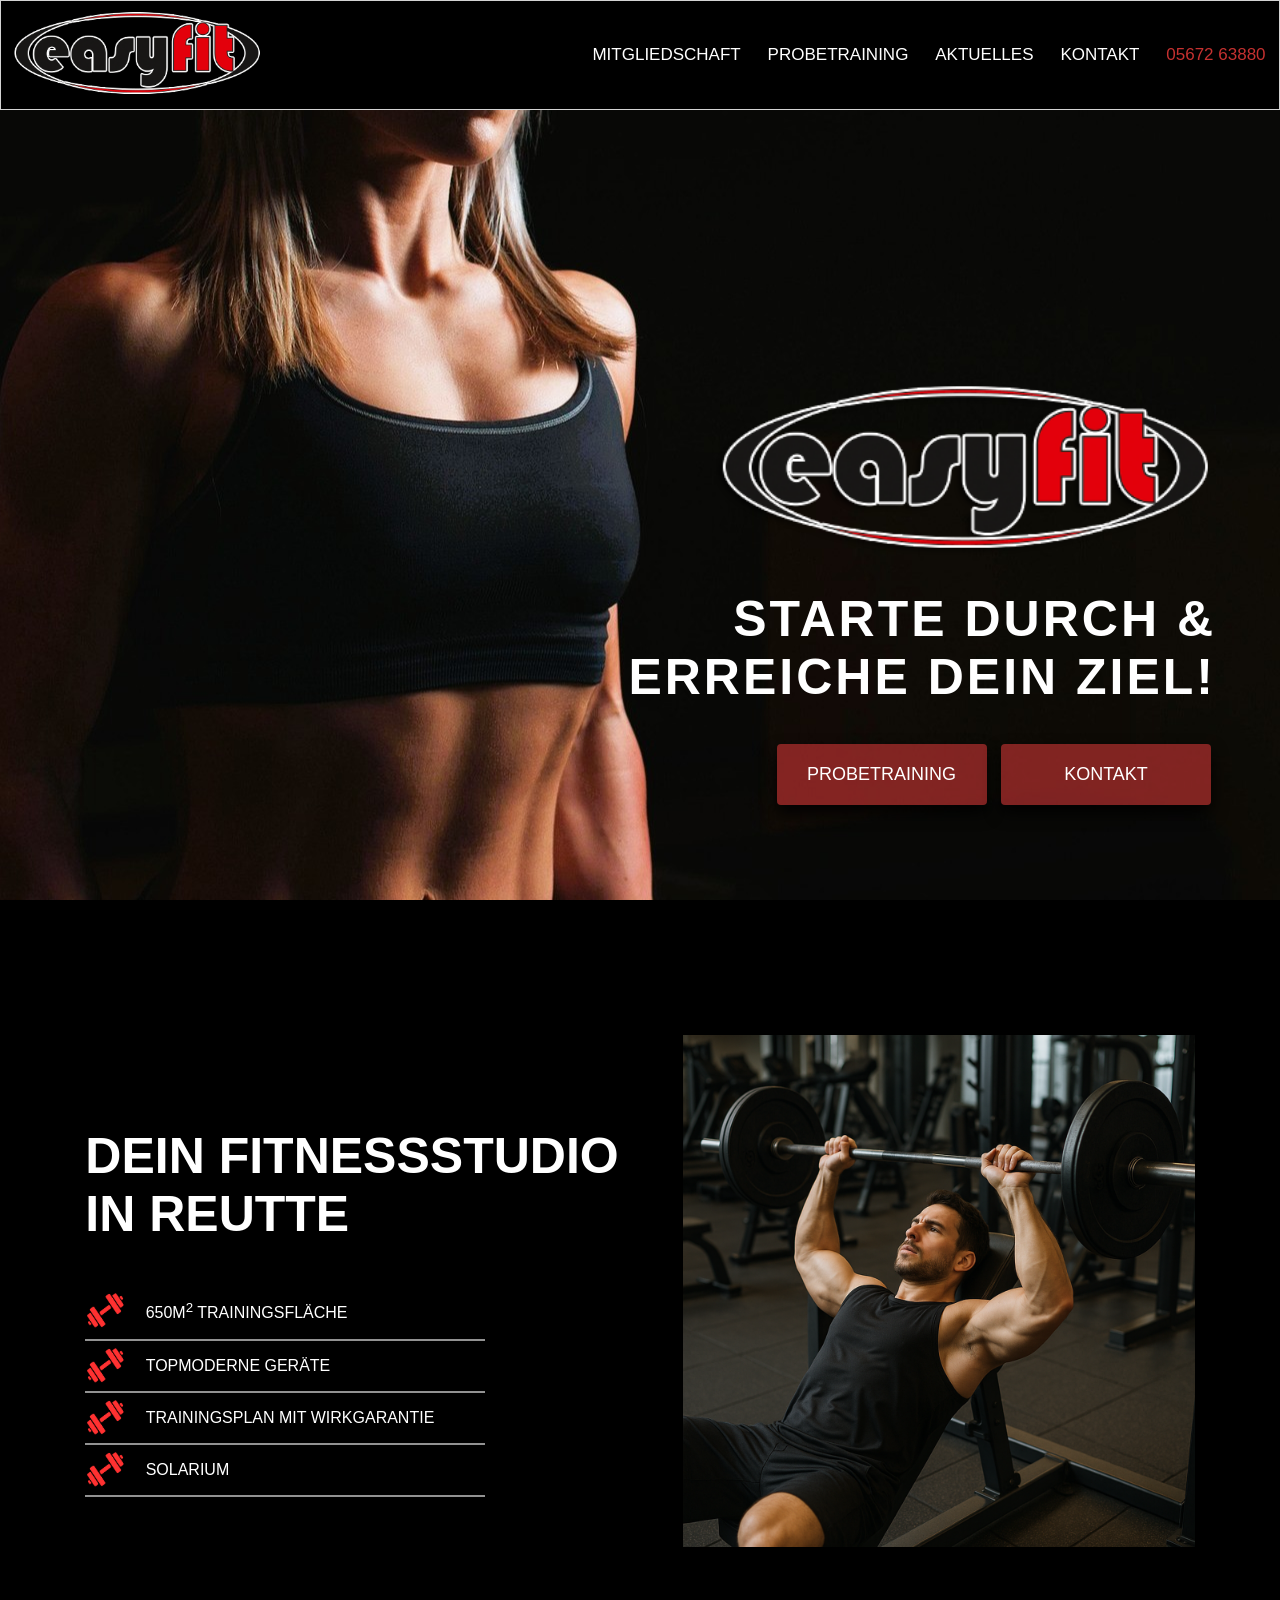
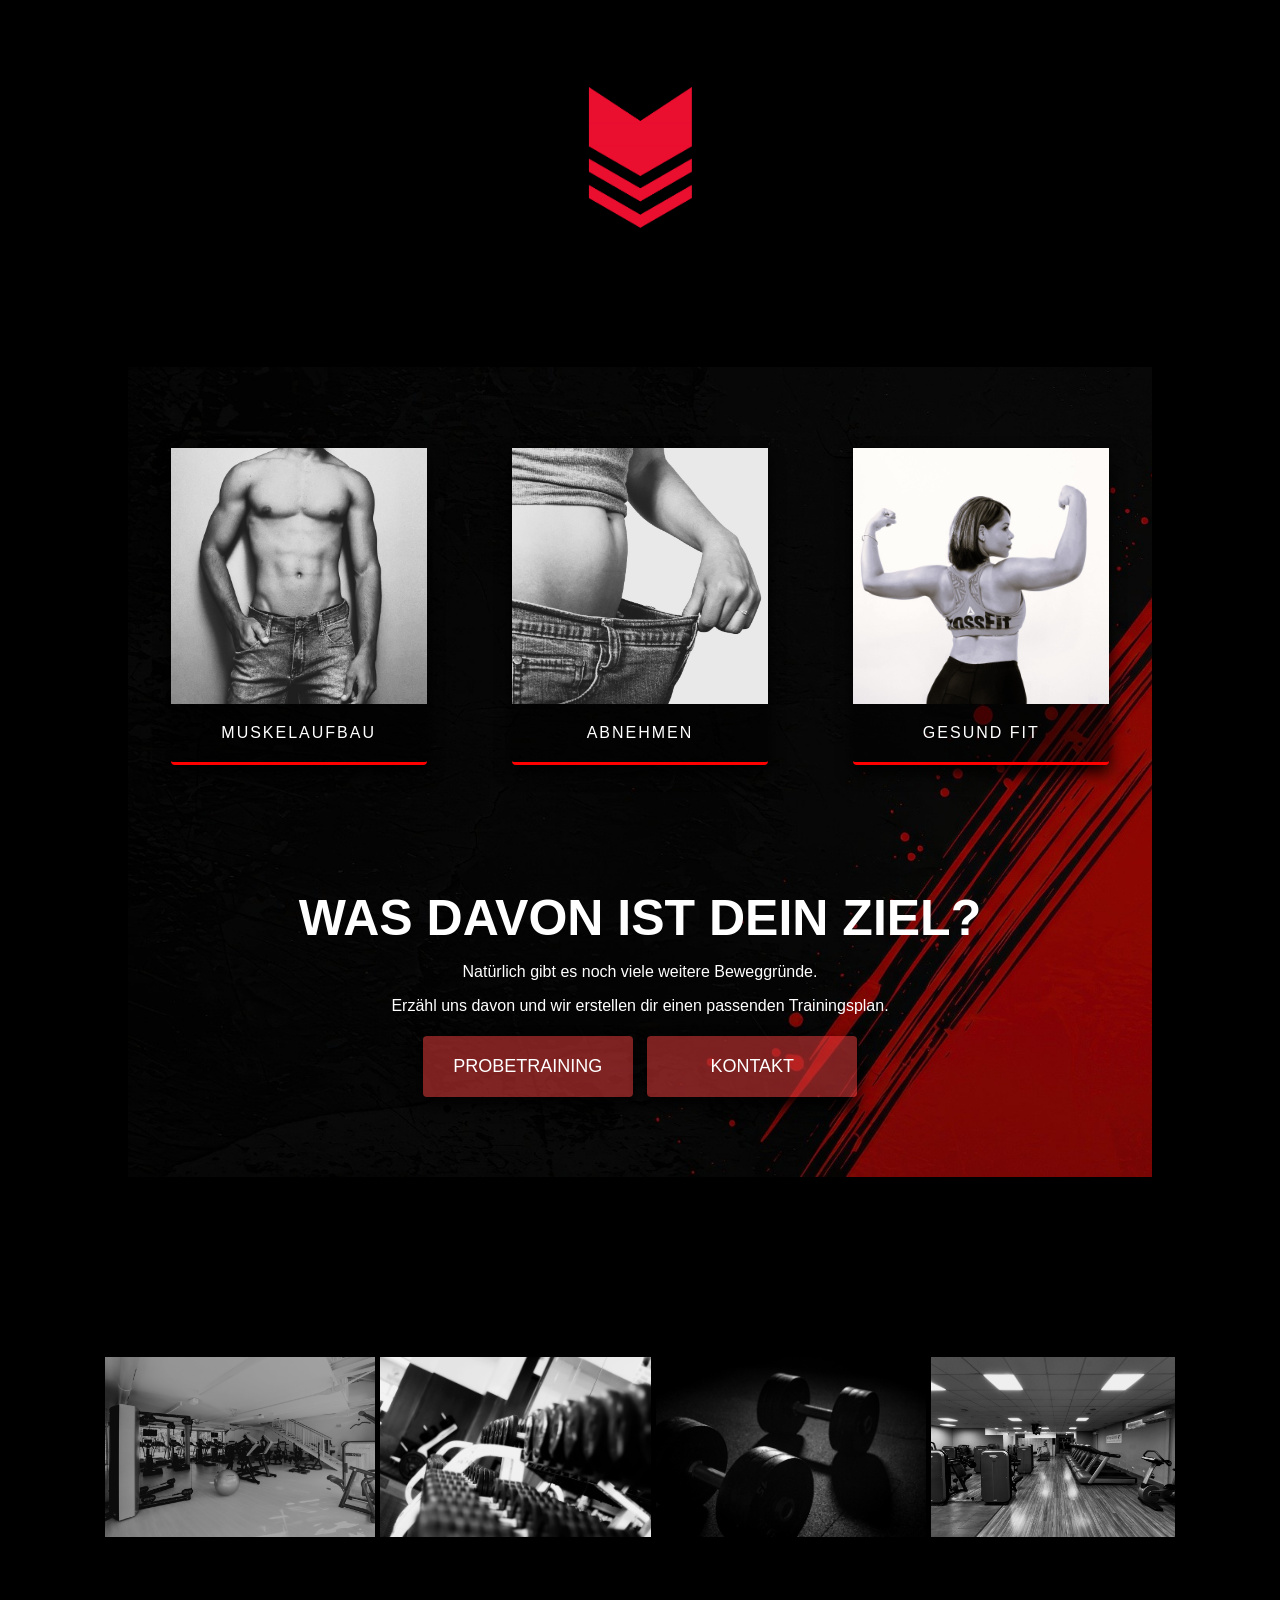
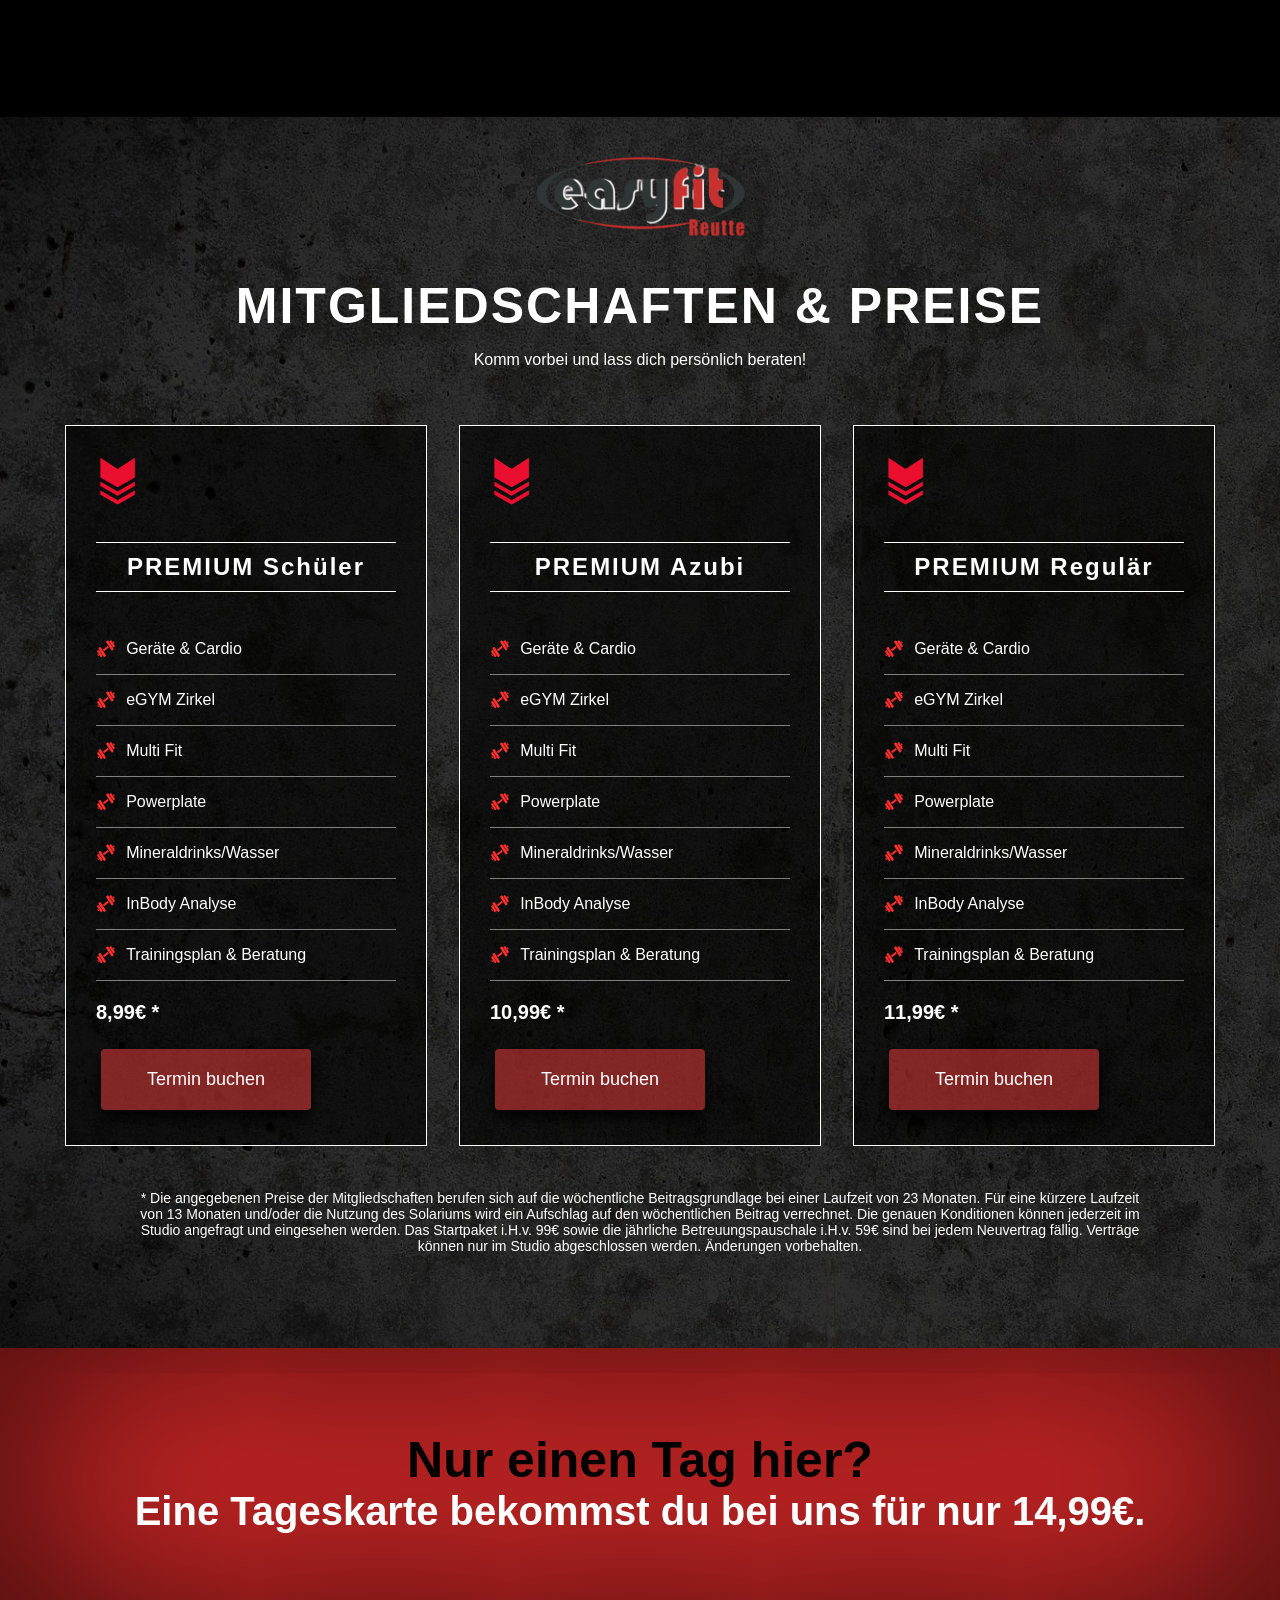
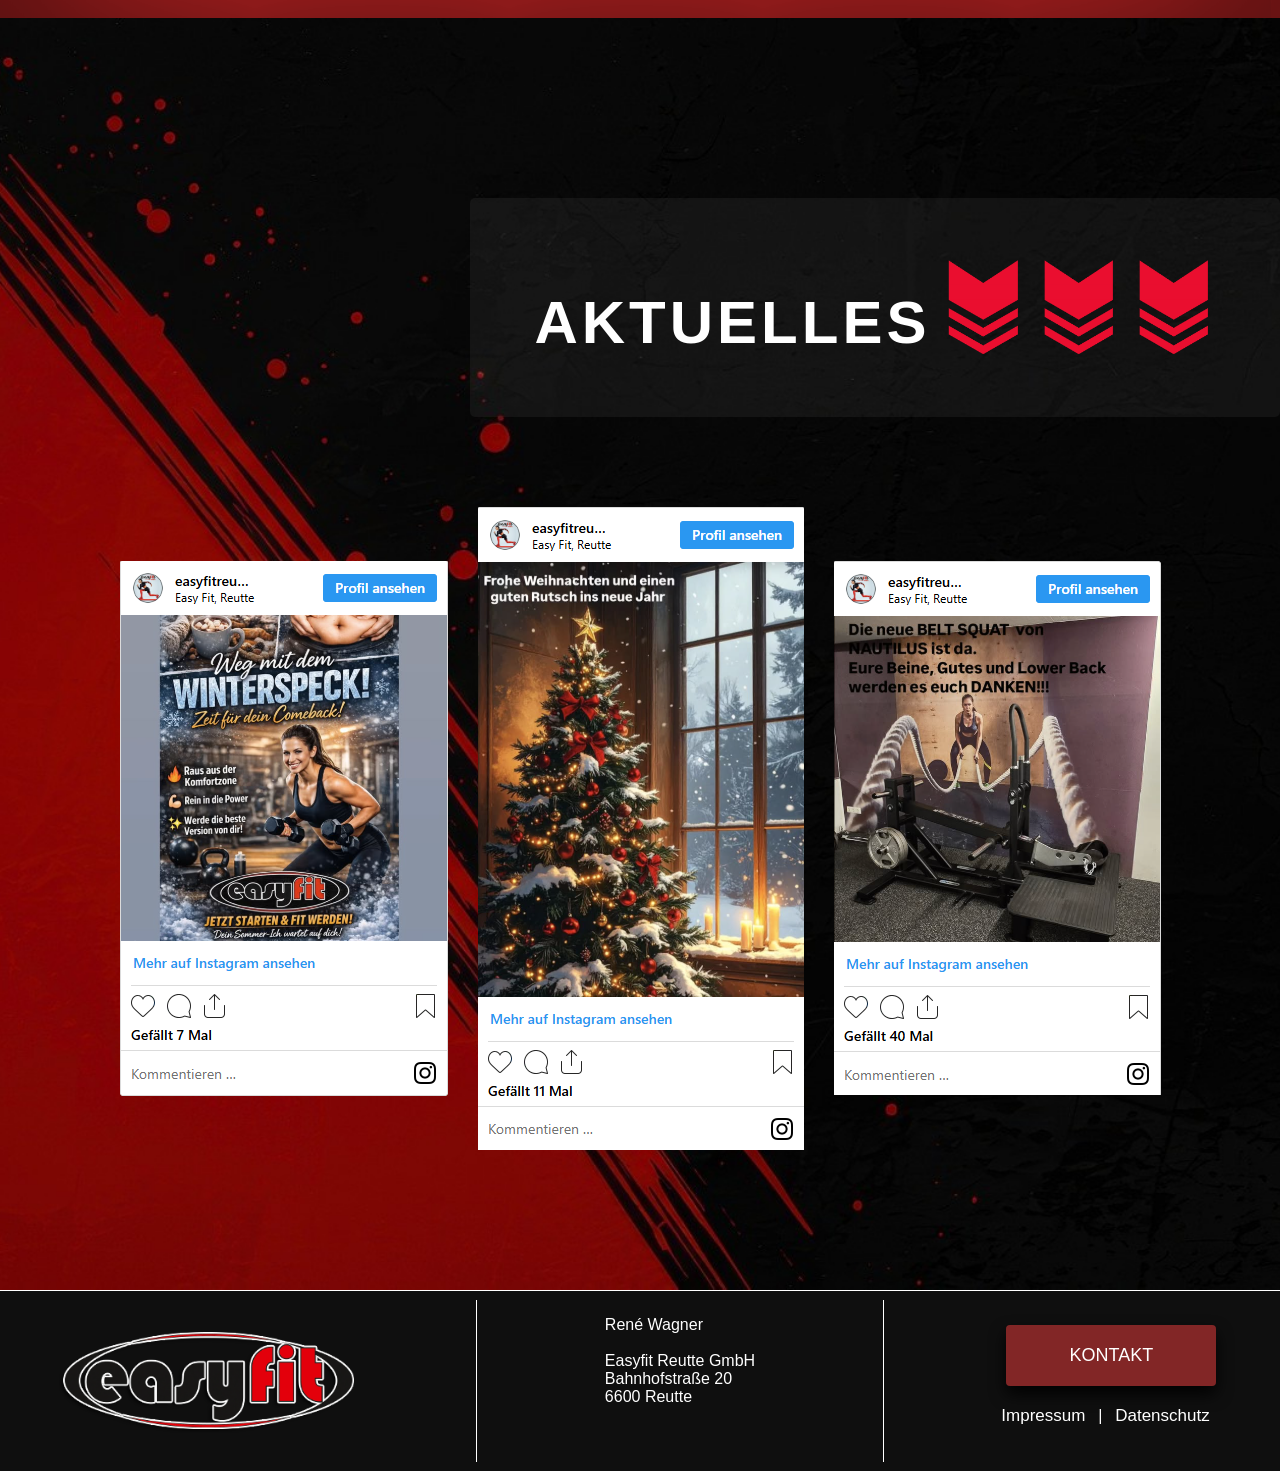
==== commit fbb5bd37: "calendly und insta rausgenommen" ====
--- a/index.html
+++ b/index.html
@@ -16,7 +16,7 @@
         <a href="#"><img src="./img/logo1.png" alt=""></a>
         <div class="header">
             <a id="linkToMitgliedschaft" href="#mitgliedschaft">MITGLIEDSCHAFT</a>
-            <a id="linkToProbetraining" href="./probetraining.html">PROBETRAINING</a>
+            <a id="linkToProbetraining" href="https://calendly.com/reutte-easyfit">PROBETRAINING</a>
             <a id="linkToAktuelles" href="#aktuelles">AKTUELLES</a>
             <a id="linkToKontakt" href="./contact.html" target="blank">KONTAKT</a>
             <a id="linkToNumber" href="tel:+43567263880">05672 63880</a>
@@ -46,7 +46,7 @@
                     <div class="werbungListe">
                         <div class="werbungPunkt">
                             <img src="./img/red_dumbbell.png" alt="">
-                            <p>1000 M<sup>2</sup> TRAININGSFLÄCHE</p>
+                            <p>650M<sup>2</sup> TRAININGSFLÄCHE</p>
                         </div>
                         <div class="werbungPunkt">
                             <img src="./img/red_dumbbell.png" alt="">
@@ -74,12 +74,14 @@
                 <div class="ziele">
 
                     <div class="buttonContainer">
-                        <button class="zielButton" onclick="openInfo(muskelaufbau)"> <img src="./img/muskelaufbau.jpg"
-                                alt=""> <span>MUSKELAUFBAU</span></button>
-                        <button class="zielButton" onclick="openInfo(abnehmen)"> <img src="./img/abnehmen.jpg" alt="">
-                            <span>ABNEHMEN</span></button>
-                        <button class="zielButton" onclick="openInfo(gesund)"> <img src="./img/gesund_fit.jpg" alt="">
-                            <span>GESUND FIT</span></button>
+                        <a href="./muskelaufbau.html"><button class="zielButton"> <img src="./img/muskelaufbau.jpg"
+                                alt=""> <span>MUSKELAUFBAU</span></button></a>
+                        <a href="./abnehmen.html"><button class="zielButton"> <img src="./img/abnehmen.jpg" alt="">
+                            <span>ABNEHMEN</span></button></a>
+                        <a href="./gesundfit.html"><button class="zielButton"> <img src="./img/gesund_fit.jpg" alt="">
+                            <span>GESUND FIT</span></button></a>
+
+                            
                     </div>
                     <div class="textContainer">
                         <h3>WAS DAVON IST DEIN ZIEL?</h3>
@@ -239,7 +241,7 @@
             <div class="tageskarte">
                 <div class="textboxTageskarte">
                 <h3>Nur einen Tag hier?</h3>
-                <h3>Eine Tageskarte bekommst du bei uns für nur 12,90€.</h3>
+                <h3>Eine Tageskarte bekommst du bei uns für nur 14,99€.</h3>
                 </div>
             </div>
 
@@ -255,302 +257,9 @@
 
                 <div class="beitraege">
 
-                    <div>
-                        <blockquote class="instagram-media"
-                            data-instgrm-permalink="https://www.instagram.com/p/DUyFCZLjJUv/?utm_source=ig_embed&amp;utm_campaign=loading"
-                            data-instgrm-version="14"
-                            style=" background:#FFF; border:0; border-radius:3px; box-shadow:0 0 1px 0 rgba(0,0,0,0.5),0 1px 10px 0 rgba(0,0,0,0.15); margin: 1px; max-width:540px; min-width:326px; padding:0; width:99.375%; width:-webkit-calc(100% - 2px); width:calc(100% - 2px);">
-                            <div style="padding:16px;"> <a
-                                    href="https://www.instagram.com/p/DUyFCZLjJUv/?utm_source=ig_embed&amp;utm_campaign=loading"
-                                    style=" background:#FFFFFF; line-height:0; padding:0 0; text-align:center; text-decoration:none; width:100%;"
-                                    target="_blank">
-                                    <div style=" display: flex; flex-direction: row; align-items: center;">
-                                        <div
-                                            style="background-color: #F4F4F4; border-radius: 50%; flex-grow: 0; height: 40px; margin-right: 14px; width: 40px;">
-                                        </div>
-                                        <div
-                                            style="display: flex; flex-direction: column; flex-grow: 1; justify-content: center;">
-                                            <div
-                                                style=" background-color: #F4F4F4; border-radius: 4px; flex-grow: 0; height: 14px; margin-bottom: 6px; width: 100px;">
-                                            </div>
-                                            <div
-                                                style=" background-color: #F4F4F4; border-radius: 4px; flex-grow: 0; height: 14px; width: 60px;">
-                                            </div>
-                                        </div>
-                                    </div>
-                                    <div style="padding: 19% 0;"></div>
-                                    <div style="display:block; height:50px; margin:0 auto 12px; width:50px;"><svg
-                                            width="50px" height="50px" viewBox="0 0 60 60" version="1.1"
-                                            xmlns="https://www.w3.org/2000/svg"
-                                            xmlns:xlink="https://www.w3.org/1999/xlink">
-                                            <g stroke="none" stroke-width="1" fill="none" fill-rule="evenodd">
-                                                <g transform="translate(-511.000000, -20.000000)" fill="#000000">
-                                                    <g>
-                                                        <path
-                                                            d="M556.869,30.41 C554.814,30.41 553.148,32.076 553.148,34.131 C553.148,36.186 554.814,37.852 556.869,37.852 C558.924,37.852 560.59,36.186 560.59,34.131 C560.59,32.076 558.924,30.41 556.869,30.41 M541,60.657 C535.114,60.657 530.342,55.887 530.342,50 C530.342,44.114 535.114,39.342 541,39.342 C546.887,39.342 551.658,44.114 551.658,50 C551.658,55.887 546.887,60.657 541,60.657 M541,33.886 C532.1,33.886 524.886,41.1 524.886,50 C524.886,58.899 532.1,66.113 541,66.113 C549.9,66.113 557.115,58.899 557.115,50 C557.115,41.1 549.9,33.886 541,33.886 M565.378,62.101 C565.244,65.022 564.756,66.606 564.346,67.663 C563.803,69.06 563.154,70.057 562.106,71.106 C561.058,72.155 560.06,72.803 558.662,73.347 C557.607,73.757 556.021,74.244 553.102,74.378 C549.944,74.521 548.997,74.552 541,74.552 C533.003,74.552 532.056,74.521 528.898,74.378 C525.979,74.244 524.393,73.757 523.338,73.347 C521.94,72.803 520.942,72.155 519.894,71.106 C518.846,70.057 518.197,69.06 517.654,67.663 C517.244,66.606 516.755,65.022 516.623,62.101 C516.479,58.943 516.448,57.996 516.448,50 C516.448,42.003 516.479,41.056 516.623,37.899 C516.755,34.978 517.244,33.391 517.654,32.338 C518.197,30.938 518.846,29.942 519.894,28.894 C520.942,27.846 521.94,27.196 523.338,26.654 C524.393,26.244 525.979,25.756 528.898,25.623 C532.057,25.479 533.004,25.448 541,25.448 C548.997,25.448 549.943,25.479 553.102,25.623 C556.021,25.756 557.607,26.244 558.662,26.654 C560.06,27.196 561.058,27.846 562.106,28.894 C563.154,29.942 563.803,30.938 564.346,32.338 C564.756,33.391 565.244,34.978 565.378,37.899 C565.522,41.056 565.552,42.003 565.552,50 C565.552,57.996 565.522,58.943 565.378,62.101 M570.82,37.631 C570.674,34.438 570.167,32.258 569.425,30.349 C568.659,28.377 567.633,26.702 565.965,25.035 C564.297,23.368 562.623,22.342 560.652,21.575 C558.743,20.834 556.562,20.326 553.369,20.18 C550.169,20.033 549.148,20 541,20 C532.853,20 531.831,20.033 528.631,20.18 C525.438,20.326 523.257,20.834 521.349,21.575 C519.376,22.342 517.703,23.368 516.035,25.035 C514.368,26.702 513.342,28.377 512.574,30.349 C511.834,32.258 511.326,34.438 511.181,37.631 C511.035,40.831 511,41.851 511,50 C511,58.147 511.035,59.17 511.181,62.369 C511.326,65.562 511.834,67.743 512.574,69.651 C513.342,71.625 514.368,73.296 516.035,74.965 C517.703,76.634 519.376,77.658 521.349,78.425 C523.257,79.167 525.438,79.673 528.631,79.82 C531.831,79.965 532.853,80.001 541,80.001 C549.148,80.001 550.169,79.965 553.369,79.82 C556.562,79.673 558.743,79.167 560.652,78.425 C562.623,77.658 564.297,76.634 565.965,74.965 C567.633,73.296 568.659,71.625 569.425,69.651 C570.167,67.743 570.674,65.562 570.82,62.369 C570.966,59.17 571,58.147 571,50 C571,41.851 570.966,40.831 570.82,37.631">
-                                                        </path>
-                                                    </g>
-                                                </g>
-                                            </g>
-                                        </svg></div>
-                                    <div style="padding-top: 8px;">
-                                        <div
-                                            style=" color:#3897f0; font-family:Arial,sans-serif; font-size:14px; font-style:normal; font-weight:550; line-height:18px;">
-                                            Sieh dir diesen Beitrag auf Instagram an</div>
-                                    </div>
-                                    <div style="padding: 12.5% 0;"></div>
-                                    <div
-                                        style="display: flex; flex-direction: row; margin-bottom: 14px; align-items: center;">
-                                        <div>
-                                            <div
-                                                style="background-color: #F4F4F4; border-radius: 50%; height: 12.5px; width: 12.5px; transform: translateX(0px) translateY(7px);">
-                                            </div>
-                                            <div
-                                                style="background-color: #F4F4F4; height: 12.5px; transform: rotate(-45deg) translateX(3px) translateY(1px); width: 12.5px; flex-grow: 0; margin-right: 14px; margin-left: 2px;">
-                                            </div>
-                                            <div
-                                                style="background-color: #F4F4F4; border-radius: 50%; height: 12.5px; width: 12.5px; transform: translateX(9px) translateY(-18px);">
-                                            </div>
-                                        </div>
-                                        <div style="margin-left: 8px;">
-                                            <div
-                                                style=" background-color: #F4F4F4; border-radius: 50%; flex-grow: 0; height: 20px; width: 20px;">
-                                            </div>
-                                            <div
-                                                style=" width: 0; height: 0; border-top: 2px solid transparent; border-left: 6px solid #f4f4f4; border-bottom: 2px solid transparent; transform: translateX(16px) translateY(-4px) rotate(30deg)">
-                                            </div>
-                                        </div>
-                                        <div style="margin-left: auto;">
-                                            <div
-                                                style=" width: 0px; border-top: 8px solid #F4F4F4; border-right: 8px solid transparent; transform: translateY(16px);">
-                                            </div>
-                                            <div
-                                                style=" background-color: #F4F4F4; flex-grow: 0; height: 12px; width: 16px; transform: translateY(-4px);">
-                                            </div>
-                                            <div
-                                                style=" width: 0; height: 0; border-top: 8px solid #F4F4F4; border-left: 8px solid transparent; transform: translateY(-4px) translateX(8px);">
-                                            </div>
-                                        </div>
-                                    </div>
-                                    <div
-                                        style="display: flex; flex-direction: column; flex-grow: 1; justify-content: center; margin-bottom: 24px;">
-                                        <div
-                                            style=" background-color: #F4F4F4; border-radius: 4px; flex-grow: 0; height: 14px; margin-bottom: 6px; width: 224px;">
-                                        </div>
-                                        <div
-                                            style=" background-color: #F4F4F4; border-radius: 4px; flex-grow: 0; height: 14px; width: 144px;">
-                                        </div>
-                                    </div>
-                                </a>
-                                <p
-                                    style=" color:#c9c8cd; font-family:Arial,sans-serif; font-size:14px; line-height:17px; margin-bottom:0; margin-top:8px; overflow:hidden; padding:8px 0 7px; text-align:center; text-overflow:ellipsis; white-space:nowrap;">
-                                    <a href="https://www.instagram.com/p/DUyFCZLjJUv/?utm_source=ig_embed&amp;utm_campaign=loading"
-                                        style=" color:#c9c8cd; font-family:Arial,sans-serif; font-size:14px; font-style:normal; font-weight:normal; line-height:17px; text-decoration:none;"
-                                        target="_blank">Ein Beitrag geteilt von 🇦🇹EASYFIT REUTTE🇦🇹
-                                        (@easyfitreutte)</a>
-                                </p>
-                            </div>
-                        </blockquote>
-                        <script async src="//www.instagram.com/embed.js"></script>
-                    </div>
-
-                    <div>
-                        <blockquote class="instagram-media"
-                            data-instgrm-permalink="https://www.instagram.com/p/DSpWop8DLTQ/?utm_source=ig_embed&amp;utm_campaign=loading"
-                            data-instgrm-version="14"
-                            style=" background:#FFF; border:0; border-radius:3px; box-shadow:0 0 1px 0 rgba(0,0,0,0.5),0 1px 10px 0 rgba(0,0,0,0.15); margin: 1px; max-width:540px; min-width:326px; padding:0; width:99.375%; width:-webkit-calc(100% - 2px); width:calc(100% - 2px);">
-                            <div style="padding:16px;"> <a
-                                    href="https://www.instagram.com/p/DSpWop8DLTQ/?utm_source=ig_embed&amp;utm_campaign=loading"
-                                    style=" background:#FFFFFF; line-height:0; padding:0 0; text-align:center; text-decoration:none; width:100%;"
-                                    target="_blank">
-                                    <div style=" display: flex; flex-direction: row; align-items: center;">
-                                        <div
-                                            style="background-color: #F4F4F4; border-radius: 50%; flex-grow: 0; height: 40px; margin-right: 14px; width: 40px;">
-                                        </div>
-                                        <div
-                                            style="display: flex; flex-direction: column; flex-grow: 1; justify-content: center;">
-                                            <div
-                                                style=" background-color: #F4F4F4; border-radius: 4px; flex-grow: 0; height: 14px; margin-bottom: 6px; width: 100px;">
-                                            </div>
-                                            <div
-                                                style=" background-color: #F4F4F4; border-radius: 4px; flex-grow: 0; height: 14px; width: 60px;">
-                                            </div>
-                                        </div>
-                                    </div>
-                                    <div style="padding: 19% 0;"></div>
-                                    <div style="display:block; height:50px; margin:0 auto 12px; width:50px;"><svg
-                                            width="50px" height="50px" viewBox="0 0 60 60" version="1.1"
-                                            xmlns="https://www.w3.org/2000/svg"
-                                            xmlns:xlink="https://www.w3.org/1999/xlink">
-                                            <g stroke="none" stroke-width="1" fill="none" fill-rule="evenodd">
-                                                <g transform="translate(-511.000000, -20.000000)" fill="#000000">
-                                                    <g>
-                                                        <path
-                                                            d="M556.869,30.41 C554.814,30.41 553.148,32.076 553.148,34.131 C553.148,36.186 554.814,37.852 556.869,37.852 C558.924,37.852 560.59,36.186 560.59,34.131 C560.59,32.076 558.924,30.41 556.869,30.41 M541,60.657 C535.114,60.657 530.342,55.887 530.342,50 C530.342,44.114 535.114,39.342 541,39.342 C546.887,39.342 551.658,44.114 551.658,50 C551.658,55.887 546.887,60.657 541,60.657 M541,33.886 C532.1,33.886 524.886,41.1 524.886,50 C524.886,58.899 532.1,66.113 541,66.113 C549.9,66.113 557.115,58.899 557.115,50 C557.115,41.1 549.9,33.886 541,33.886 M565.378,62.101 C565.244,65.022 564.756,66.606 564.346,67.663 C563.803,69.06 563.154,70.057 562.106,71.106 C561.058,72.155 560.06,72.803 558.662,73.347 C557.607,73.757 556.021,74.244 553.102,74.378 C549.944,74.521 548.997,74.552 541,74.552 C533.003,74.552 532.056,74.521 528.898,74.378 C525.979,74.244 524.393,73.757 523.338,73.347 C521.94,72.803 520.942,72.155 519.894,71.106 C518.846,70.057 518.197,69.06 517.654,67.663 C517.244,66.606 516.755,65.022 516.623,62.101 C516.479,58.943 516.448,57.996 516.448,50 C516.448,42.003 516.479,41.056 516.623,37.899 C516.755,34.978 517.244,33.391 517.654,32.338 C518.197,30.938 518.846,29.942 519.894,28.894 C520.942,27.846 521.94,27.196 523.338,26.654 C524.393,26.244 525.979,25.756 528.898,25.623 C532.057,25.479 533.004,25.448 541,25.448 C548.997,25.448 549.943,25.479 553.102,25.623 C556.021,25.756 557.607,26.244 558.662,26.654 C560.06,27.196 561.058,27.846 562.106,28.894 C563.154,29.942 563.803,30.938 564.346,32.338 C564.756,33.391 565.244,34.978 565.378,37.899 C565.522,41.056 565.552,42.003 565.552,50 C565.552,57.996 565.522,58.943 565.378,62.101 M570.82,37.631 C570.674,34.438 570.167,32.258 569.425,30.349 C568.659,28.377 567.633,26.702 565.965,25.035 C564.297,23.368 562.623,22.342 560.652,21.575 C558.743,20.834 556.562,20.326 553.369,20.18 C550.169,20.033 549.148,20 541,20 C532.853,20 531.831,20.033 528.631,20.18 C525.438,20.326 523.257,20.834 521.349,21.575 C519.376,22.342 517.703,23.368 516.035,25.035 C514.368,26.702 513.342,28.377 512.574,30.349 C511.834,32.258 511.326,34.438 511.181,37.631 C511.035,40.831 511,41.851 511,50 C511,58.147 511.035,59.17 511.181,62.369 C511.326,65.562 511.834,67.743 512.574,69.651 C513.342,71.625 514.368,73.296 516.035,74.965 C517.703,76.634 519.376,77.658 521.349,78.425 C523.257,79.167 525.438,79.673 528.631,79.82 C531.831,79.965 532.853,80.001 541,80.001 C549.148,80.001 550.169,79.965 553.369,79.82 C556.562,79.673 558.743,79.167 560.652,78.425 C562.623,77.658 564.297,76.634 565.965,74.965 C567.633,73.296 568.659,71.625 569.425,69.651 C570.167,67.743 570.674,65.562 570.82,62.369 C570.966,59.17 571,58.147 571,50 C571,41.851 570.966,40.831 570.82,37.631">
-                                                        </path>
-                                                    </g>
-                                                </g>
-                                            </g>
-                                        </svg></div>
-                                    <div style="padding-top: 8px;">
-                                        <div
-                                            style=" color:#3897f0; font-family:Arial,sans-serif; font-size:14px; font-style:normal; font-weight:550; line-height:18px;">
-                                            Sieh dir diesen Beitrag auf Instagram an</div>
-                                    </div>
-                                    <div style="padding: 12.5% 0;"></div>
-                                    <div
-                                        style="display: flex; flex-direction: row; margin-bottom: 14px; align-items: center;">
-                                        <div>
-                                            <div
-                                                style="background-color: #F4F4F4; border-radius: 50%; height: 12.5px; width: 12.5px; transform: translateX(0px) translateY(7px);">
-                                            </div>
-                                            <div
-                                                style="background-color: #F4F4F4; height: 12.5px; transform: rotate(-45deg) translateX(3px) translateY(1px); width: 12.5px; flex-grow: 0; margin-right: 14px; margin-left: 2px;">
-                                            </div>
-                                            <div
-                                                style="background-color: #F4F4F4; border-radius: 50%; height: 12.5px; width: 12.5px; transform: translateX(9px) translateY(-18px);">
-                                            </div>
-                                        </div>
-                                        <div style="margin-left: 8px;">
-                                            <div
-                                                style=" background-color: #F4F4F4; border-radius: 50%; flex-grow: 0; height: 20px; width: 20px;">
-                                            </div>
-                                            <div
-                                                style=" width: 0; height: 0; border-top: 2px solid transparent; border-left: 6px solid #f4f4f4; border-bottom: 2px solid transparent; transform: translateX(16px) translateY(-4px) rotate(30deg)">
-                                            </div>
-                                        </div>
-                                        <div style="margin-left: auto;">
-                                            <div
-                                                style=" width: 0px; border-top: 8px solid #F4F4F4; border-right: 8px solid transparent; transform: translateY(16px);">
-                                            </div>
-                                            <div
-                                                style=" background-color: #F4F4F4; flex-grow: 0; height: 12px; width: 16px; transform: translateY(-4px);">
-                                            </div>
-                                            <div
-                                                style=" width: 0; height: 0; border-top: 8px solid #F4F4F4; border-left: 8px solid transparent; transform: translateY(-4px) translateX(8px);">
-                                            </div>
-                                        </div>
-                                    </div>
-                                    <div
-                                        style="display: flex; flex-direction: column; flex-grow: 1; justify-content: center; margin-bottom: 24px;">
-                                        <div
-                                            style=" background-color: #F4F4F4; border-radius: 4px; flex-grow: 0; height: 14px; margin-bottom: 6px; width: 224px;">
-                                        </div>
-                                        <div
-                                            style=" background-color: #F4F4F4; border-radius: 4px; flex-grow: 0; height: 14px; width: 144px;">
-                                        </div>
-                                    </div>
-                                </a>
-                                <p
-                                    style=" color:#c9c8cd; font-family:Arial,sans-serif; font-size:14px; line-height:17px; margin-bottom:0; margin-top:8px; overflow:hidden; padding:8px 0 7px; text-align:center; text-overflow:ellipsis; white-space:nowrap;">
-                                    <a href="https://www.instagram.com/p/DSpWop8DLTQ/?utm_source=ig_embed&amp;utm_campaign=loading"
-                                        style=" color:#c9c8cd; font-family:Arial,sans-serif; font-size:14px; font-style:normal; font-weight:normal; line-height:17px; text-decoration:none;"
-                                        target="_blank">Ein Beitrag geteilt von 🇦🇹EASYFIT REUTTE🇦🇹
-                                        (@easyfitreutte)</a>
-                                </p>
-                            </div>
-                        </blockquote>
-                        <script async src="//www.instagram.com/embed.js"></script>
-                    </div>
-
-                    <div>
-                        <blockquote class="instagram-media"
-                            data-instgrm-permalink="https://www.instagram.com/p/DRAuxk6DBN_/?utm_source=ig_embed&amp;utm_campaign=loading"
-                            data-instgrm-version="14"
-                            style=" background:#FFF; border:0; border-radius:3px; box-shadow:0 0 1px 0 rgba(0,0,0,0.5),0 1px 10px 0 rgba(0,0,0,0.15); margin: 1px; max-width:540px; min-width:326px; padding:0; width:99.375%; width:-webkit-calc(100% - 2px); width:calc(100% - 2px);">
-                            <div style="padding:16px;"> <a
-                                    href="https://www.instagram.com/p/DRAuxk6DBN_/?utm_source=ig_embed&amp;utm_campaign=loading"
-                                    style=" background:#FFFFFF; line-height:0; padding:0 0; text-align:center; text-decoration:none; width:100%;"
-                                    target="_blank">
-                                    <div style=" display: flex; flex-direction: row; align-items: center;">
-                                        <div
-                                            style="background-color: #F4F4F4; border-radius: 50%; flex-grow: 0; height: 40px; margin-right: 14px; width: 40px;">
-                                        </div>
-                                        <div
-                                            style="display: flex; flex-direction: column; flex-grow: 1; justify-content: center;">
-                                            <div
-                                                style=" background-color: #F4F4F4; border-radius: 4px; flex-grow: 0; height: 14px; margin-bottom: 6px; width: 100px;">
-                                            </div>
-                                            <div
-                                                style=" background-color: #F4F4F4; border-radius: 4px; flex-grow: 0; height: 14px; width: 60px;">
-                                            </div>
-                                        </div>
-                                    </div>
-                                    <div style="padding: 19% 0;"></div>
-                                    <div style="display:block; height:50px; margin:0 auto 12px; width:50px;"><svg
-                                            width="50px" height="50px" viewBox="0 0 60 60" version="1.1"
-                                            xmlns="https://www.w3.org/2000/svg"
-                                            xmlns:xlink="https://www.w3.org/1999/xlink">
-                                            <g stroke="none" stroke-width="1" fill="none" fill-rule="evenodd">
-                                                <g transform="translate(-511.000000, -20.000000)" fill="#000000">
-                                                    <g>
-                                                        <path
-                                                            d="M556.869,30.41 C554.814,30.41 553.148,32.076 553.148,34.131 C553.148,36.186 554.814,37.852 556.869,37.852 C558.924,37.852 560.59,36.186 560.59,34.131 C560.59,32.076 558.924,30.41 556.869,30.41 M541,60.657 C535.114,60.657 530.342,55.887 530.342,50 C530.342,44.114 535.114,39.342 541,39.342 C546.887,39.342 551.658,44.114 551.658,50 C551.658,55.887 546.887,60.657 541,60.657 M541,33.886 C532.1,33.886 524.886,41.1 524.886,50 C524.886,58.899 532.1,66.113 541,66.113 C549.9,66.113 557.115,58.899 557.115,50 C557.115,41.1 549.9,33.886 541,33.886 M565.378,62.101 C565.244,65.022 564.756,66.606 564.346,67.663 C563.803,69.06 563.154,70.057 562.106,71.106 C561.058,72.155 560.06,72.803 558.662,73.347 C557.607,73.757 556.021,74.244 553.102,74.378 C549.944,74.521 548.997,74.552 541,74.552 C533.003,74.552 532.056,74.521 528.898,74.378 C525.979,74.244 524.393,73.757 523.338,73.347 C521.94,72.803 520.942,72.155 519.894,71.106 C518.846,70.057 518.197,69.06 517.654,67.663 C517.244,66.606 516.755,65.022 516.623,62.101 C516.479,58.943 516.448,57.996 516.448,50 C516.448,42.003 516.479,41.056 516.623,37.899 C516.755,34.978 517.244,33.391 517.654,32.338 C518.197,30.938 518.846,29.942 519.894,28.894 C520.942,27.846 521.94,27.196 523.338,26.654 C524.393,26.244 525.979,25.756 528.898,25.623 C532.057,25.479 533.004,25.448 541,25.448 C548.997,25.448 549.943,25.479 553.102,25.623 C556.021,25.756 557.607,26.244 558.662,26.654 C560.06,27.196 561.058,27.846 562.106,28.894 C563.154,29.942 563.803,30.938 564.346,32.338 C564.756,33.391 565.244,34.978 565.378,37.899 C565.522,41.056 565.552,42.003 565.552,50 C565.552,57.996 565.522,58.943 565.378,62.101 M570.82,37.631 C570.674,34.438 570.167,32.258 569.425,30.349 C568.659,28.377 567.633,26.702 565.965,25.035 C564.297,23.368 562.623,22.342 560.652,21.575 C558.743,20.834 556.562,20.326 553.369,20.18 C550.169,20.033 549.148,20 541,20 C532.853,20 531.831,20.033 528.631,20.18 C525.438,20.326 523.257,20.834 521.349,21.575 C519.376,22.342 517.703,23.368 516.035,25.035 C514.368,26.702 513.342,28.377 512.574,30.349 C511.834,32.258 511.326,34.438 511.181,37.631 C511.035,40.831 511,41.851 511,50 C511,58.147 511.035,59.17 511.181,62.369 C511.326,65.562 511.834,67.743 512.574,69.651 C513.342,71.625 514.368,73.296 516.035,74.965 C517.703,76.634 519.376,77.658 521.349,78.425 C523.257,79.167 525.438,79.673 528.631,79.82 C531.831,79.965 532.853,80.001 541,80.001 C549.148,80.001 550.169,79.965 553.369,79.82 C556.562,79.673 558.743,79.167 560.652,78.425 C562.623,77.658 564.297,76.634 565.965,74.965 C567.633,73.296 568.659,71.625 569.425,69.651 C570.167,67.743 570.674,65.562 570.82,62.369 C570.966,59.17 571,58.147 571,50 C571,41.851 570.966,40.831 570.82,37.631">
-                                                        </path>
-                                                    </g>
-                                                </g>
-                                            </g>
-                                        </svg></div>
-                                    <div style="padding-top: 8px;">
-                                        <div
-                                            style=" color:#3897f0; font-family:Arial,sans-serif; font-size:14px; font-style:normal; font-weight:550; line-height:18px;">
-                                            Sieh dir diesen Beitrag auf Instagram an</div>
-                                    </div>
-                                    <div style="padding: 12.5% 0;"></div>
-                                    <div
-                                        style="display: flex; flex-direction: row; margin-bottom: 14px; align-items: center;">
-                                        <div>
-                                            <div
-                                                style="background-color: #F4F4F4; border-radius: 50%; height: 12.5px; width: 12.5px; transform: translateX(0px) translateY(7px);">
-                                            </div>
-                                            <div
-                                                style="background-color: #F4F4F4; height: 12.5px; transform: rotate(-45deg) translateX(3px) translateY(1px); width: 12.5px; flex-grow: 0; margin-right: 14px; margin-left: 2px;">
-                                            </div>
-                                            <div
-                                                style="background-color: #F4F4F4; border-radius: 50%; height: 12.5px; width: 12.5px; transform: translateX(9px) translateY(-18px);">
-                                            </div>
-                                        </div>
-                                        <div style="margin-left: 8px;">
-                                            <div
-                                                style=" background-color: #F4F4F4; border-radius: 50%; flex-grow: 0; height: 20px; width: 20px;">
-                                            </div>
-                                            <div
-                                                style=" width: 0; height: 0; border-top: 2px solid transparent; border-left: 6px solid #f4f4f4; border-bottom: 2px solid transparent; transform: translateX(16px) translateY(-4px) rotate(30deg)">
-                                            </div>
-                                        </div>
-                                        <div style="margin-left: auto;">
-                                            <div
-                                                style=" width: 0px; border-top: 8px solid #F4F4F4; border-right: 8px solid transparent; transform: translateY(16px);">
-                                            </div>
-                                            <div
-                                                style=" background-color: #F4F4F4; flex-grow: 0; height: 12px; width: 16px; transform: translateY(-4px);">
-                                            </div>
-                                            <div
-                                                style=" width: 0; height: 0; border-top: 8px solid #F4F4F4; border-left: 8px solid transparent; transform: translateY(-4px) translateX(8px);">
-                                            </div>
-                                        </div>
-                                    </div>
-                                    <div
-                                        style="display: flex; flex-direction: column; flex-grow: 1; justify-content: center; margin-bottom: 24px;">
-                                        <div
-                                            style=" background-color: #F4F4F4; border-radius: 4px; flex-grow: 0; height: 14px; margin-bottom: 6px; width: 224px;">
-                                        </div>
-                                        <div
-                                            style=" background-color: #F4F4F4; border-radius: 4px; flex-grow: 0; height: 14px; width: 144px;">
-                                        </div>
-                                    </div>
-                                </a>
-                                <p
-                                    style=" color:#c9c8cd; font-family:Arial,sans-serif; font-size:14px; line-height:17px; margin-bottom:0; margin-top:8px; overflow:hidden; padding:8px 0 7px; text-align:center; text-overflow:ellipsis; white-space:nowrap;">
-                                    <a href="https://www.instagram.com/p/DRAuxk6DBN_/?utm_source=ig_embed&amp;utm_campaign=loading"
-                                        style=" color:#c9c8cd; font-family:Arial,sans-serif; font-size:14px; font-style:normal; font-weight:normal; line-height:17px; text-decoration:none;"
-                                        target="_blank">Ein Beitrag geteilt von 🇦🇹EASYFIT REUTTE🇦🇹
-                                        (@easyfitreutte)</a>
-                                </p>
-                            </div>
-                        </blockquote>
-                        <script async src="//www.instagram.com/embed.js"></script>
-                    </div>
+                    <a href="https://www.instagram.com/easyfitreutte/"><img src="./img/winterspeck.png" alt=""></a>
+                    <a href="https://www.instagram.com/easyfitreutte/"><img src="./img/frohe_weihnachten.png" alt=""></a>
+                    <a href="https://www.instagram.com/easyfitreutte/"><img src="./img/belt_squat.png" alt=""></a>
 
                 </div>
 
--- a/style.css
+++ b/style.css
@@ -721,4 +721,5 @@
         display: none;
     }
 
-}+}
+
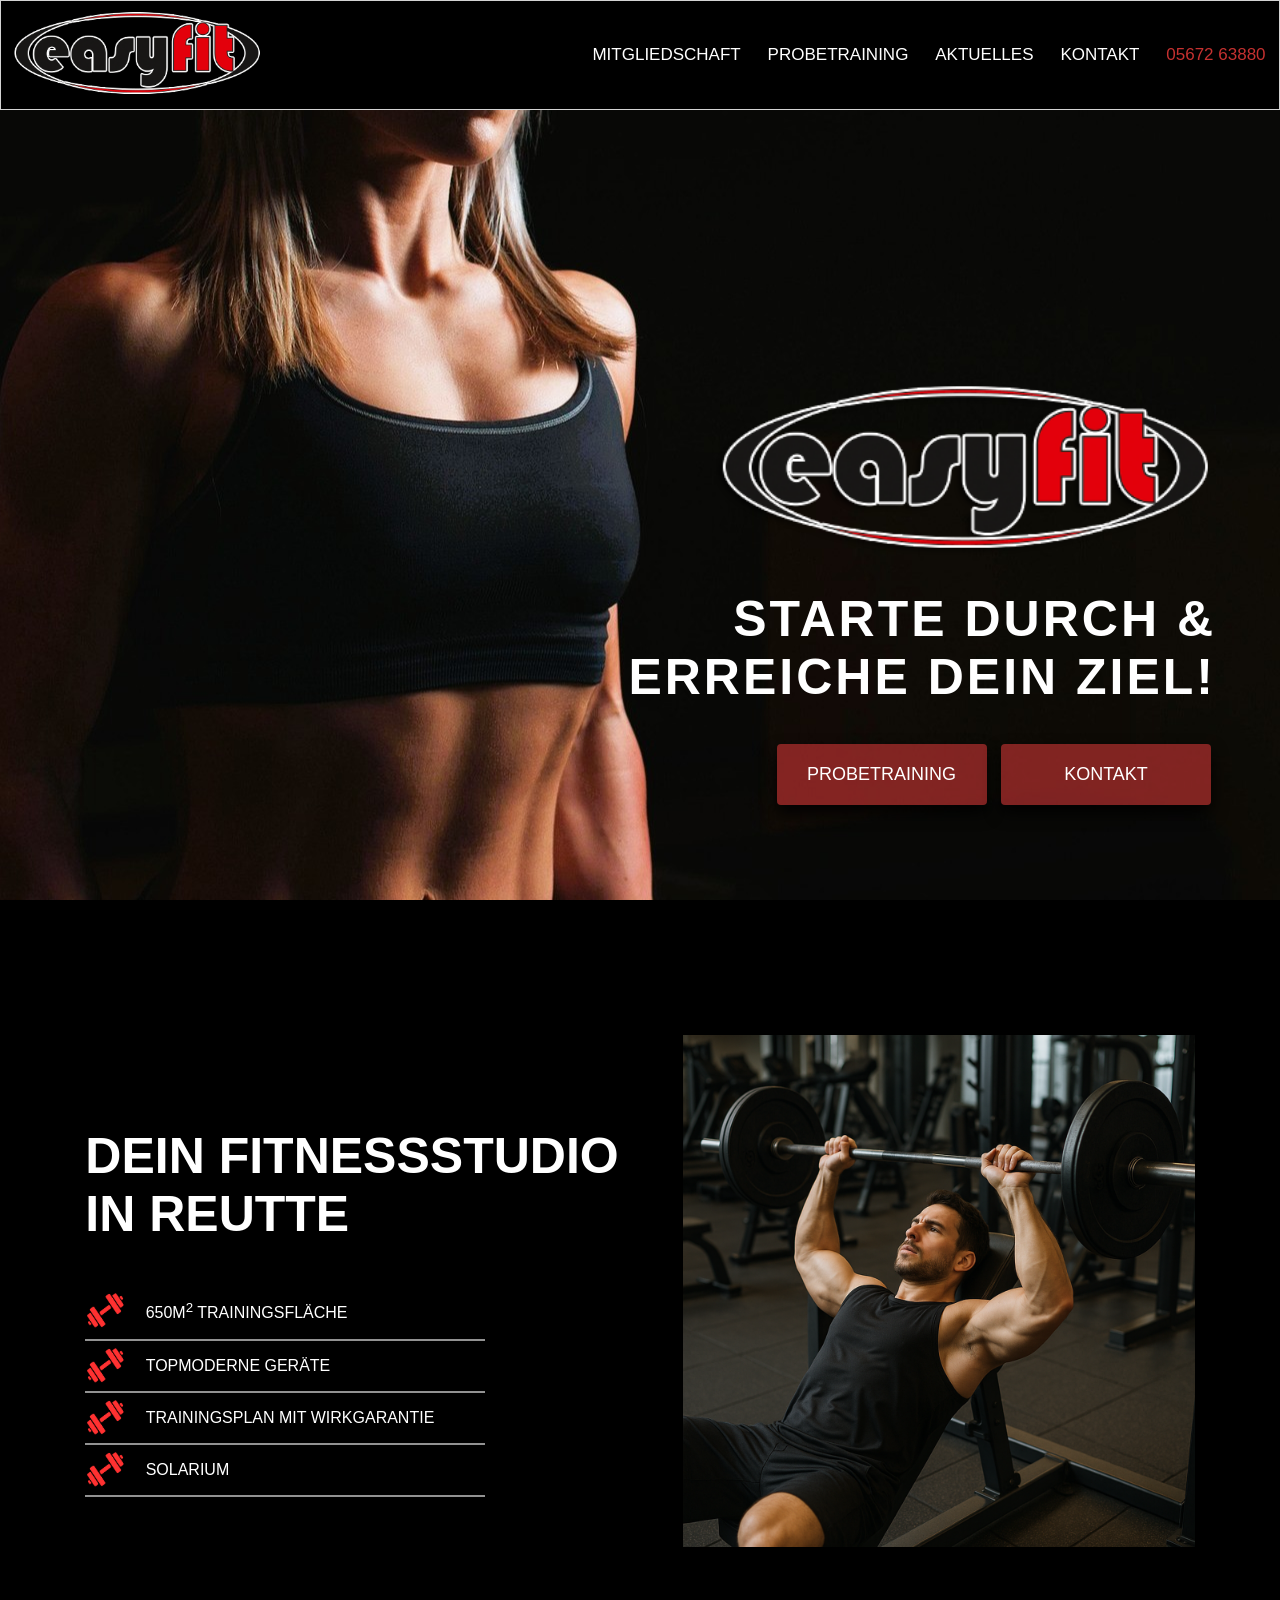
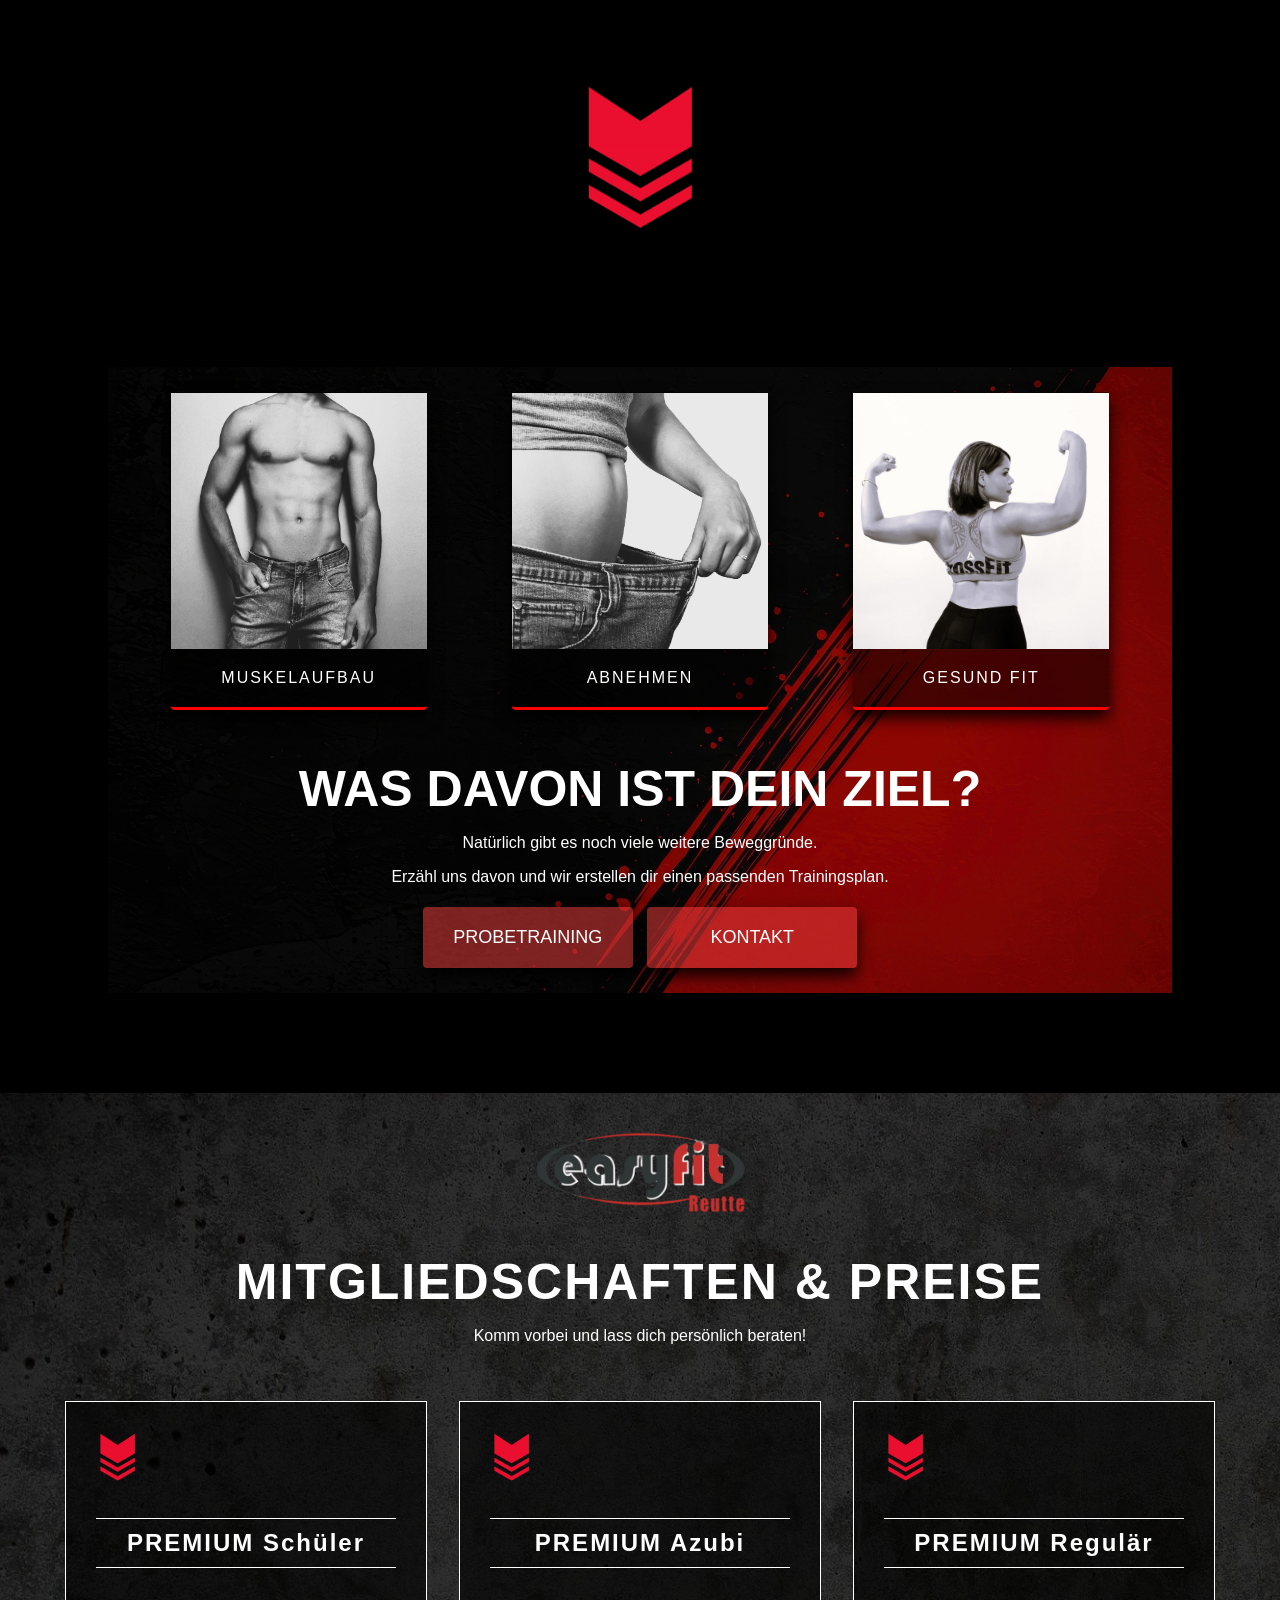
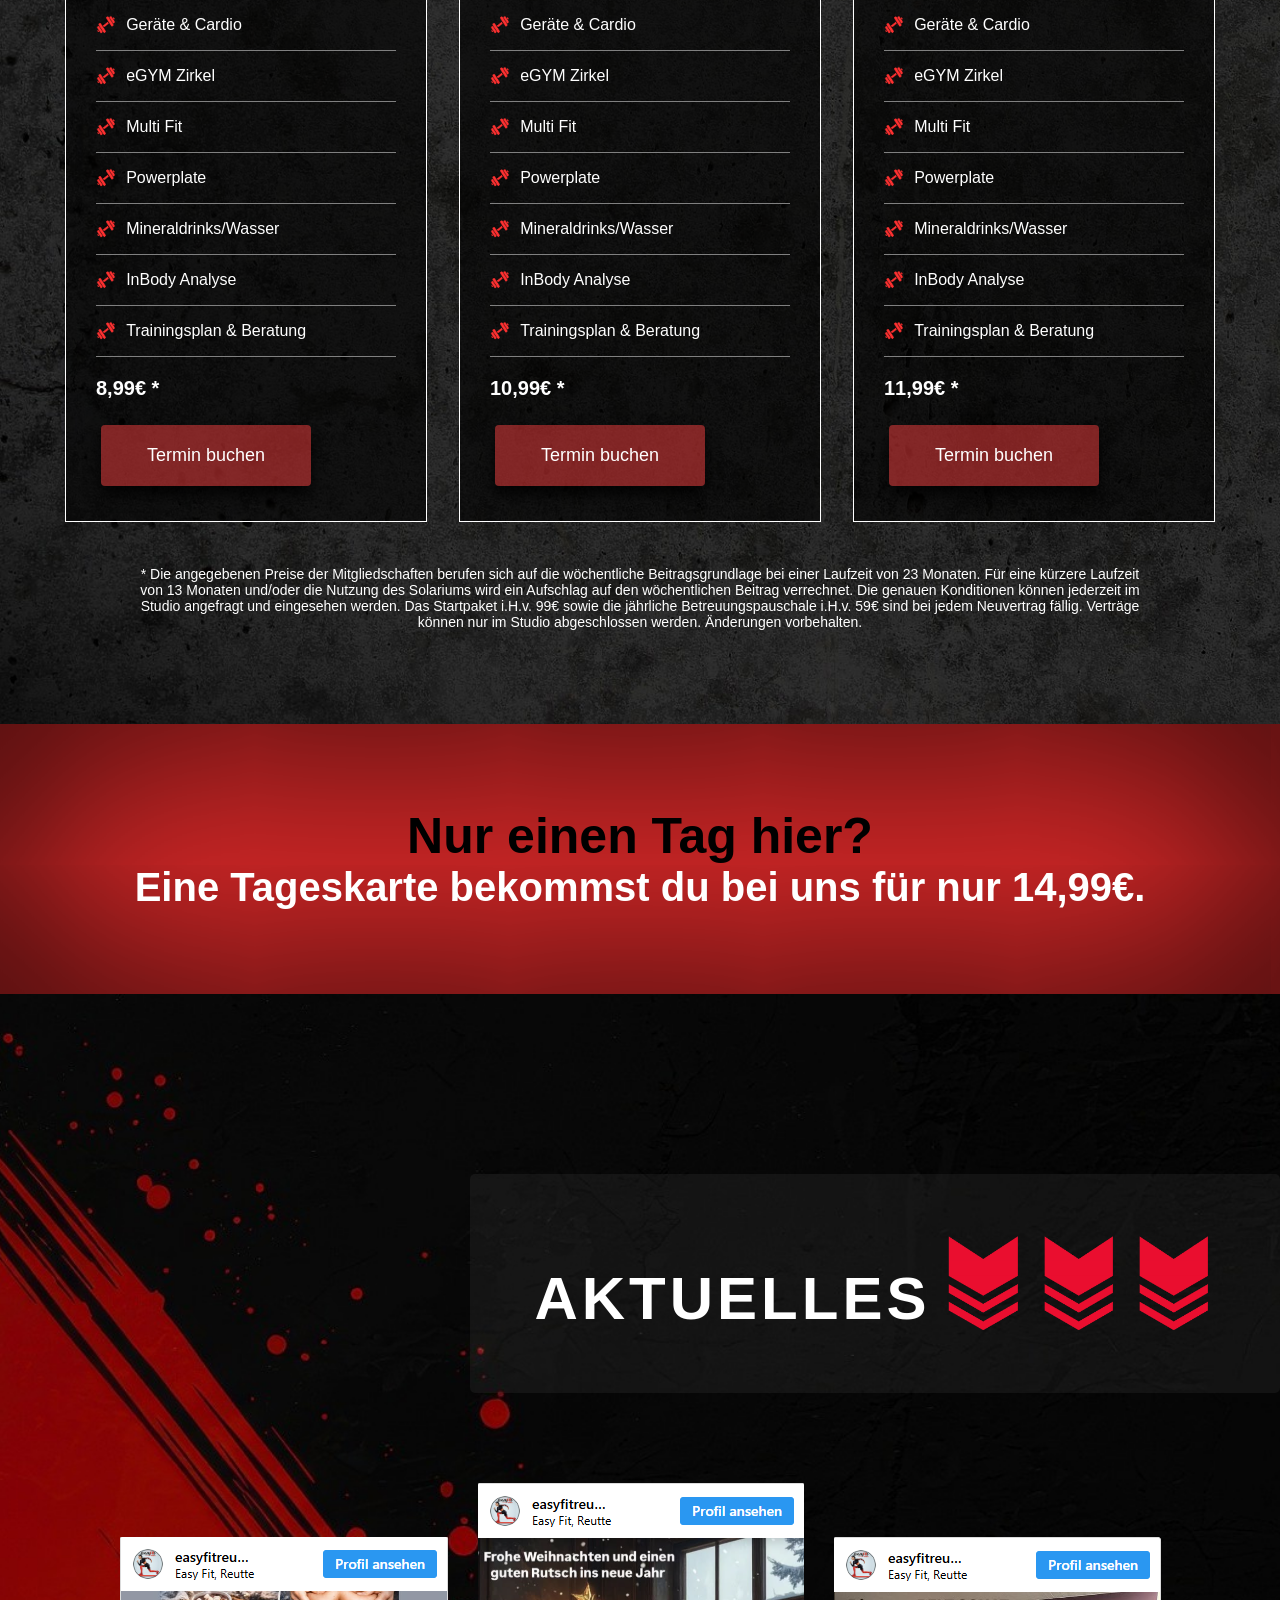
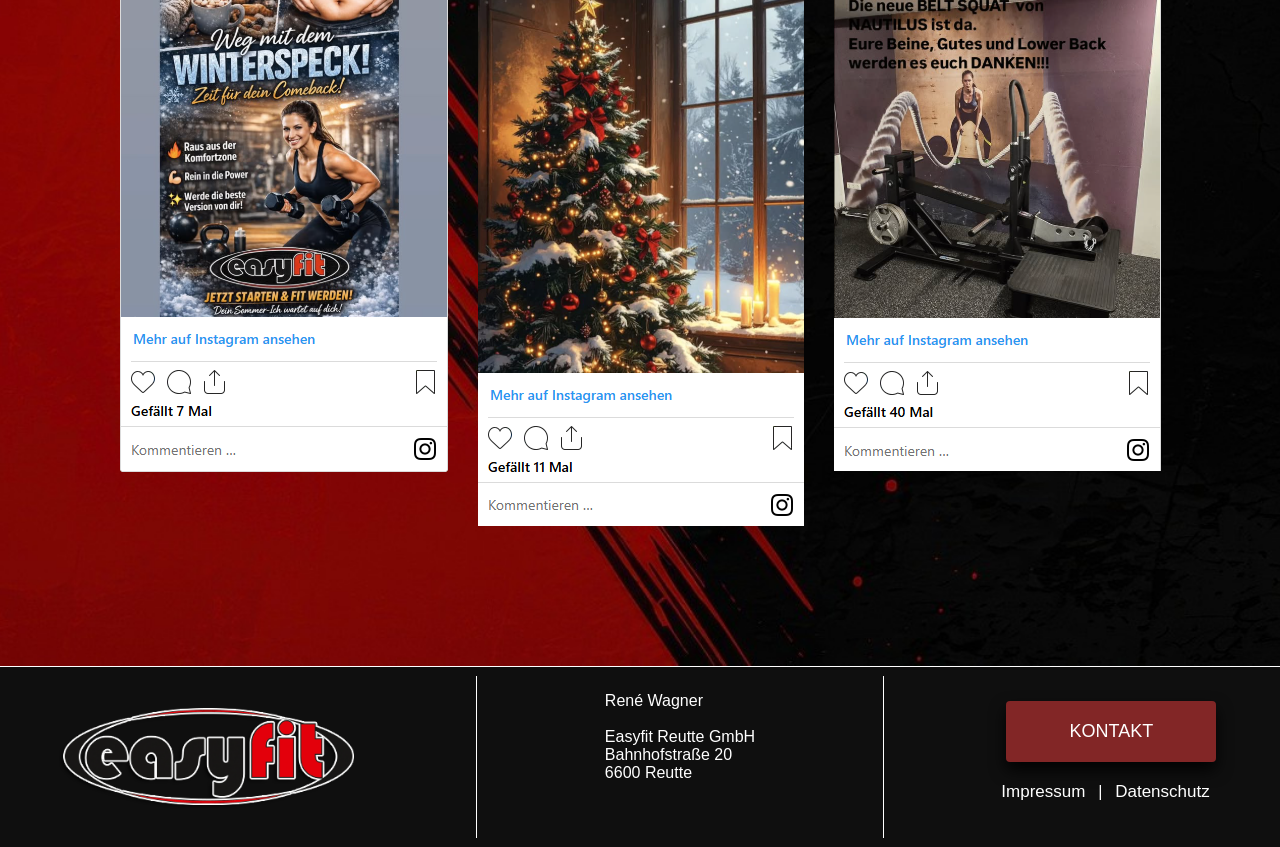
==== commit c257ac36: "small changes" ====
--- a/index.html
+++ b/index.html
@@ -94,13 +94,14 @@
                 </div>
             
 
-
+<!--
             <div class="studio">
                 <img src="./img/gym1.jpg" alt="">
                 <img src="./img/dumbbells1black.jpg" alt="">
                 <img src="./img/dumbells2.jpg" alt="">
                 <img src="./img/gym2black.jpg" alt="">
             </div>
+-->
 
             <div class="preise">
                 <img id="mitgliedschaft" class="preisLogo" src="./img/logo_transparent.png" alt="">
--- a/style.css
+++ b/style.css
@@ -224,12 +224,13 @@
 .ziele {
     width: 80vw;
     margin-top: 15vh;
-    margin-bottom: 5vh;
+    margin-bottom: 100px;
     color: white;
     background-image: url('img/background_dark.jpg');
     background-size: cover;
     /*oder nur teil vom bild?*/
-    height: 90vh;
+    height: fit-content;
+    padding: 20px;
     display: flex;
     flex-direction: column;
     justify-content: space-evenly;
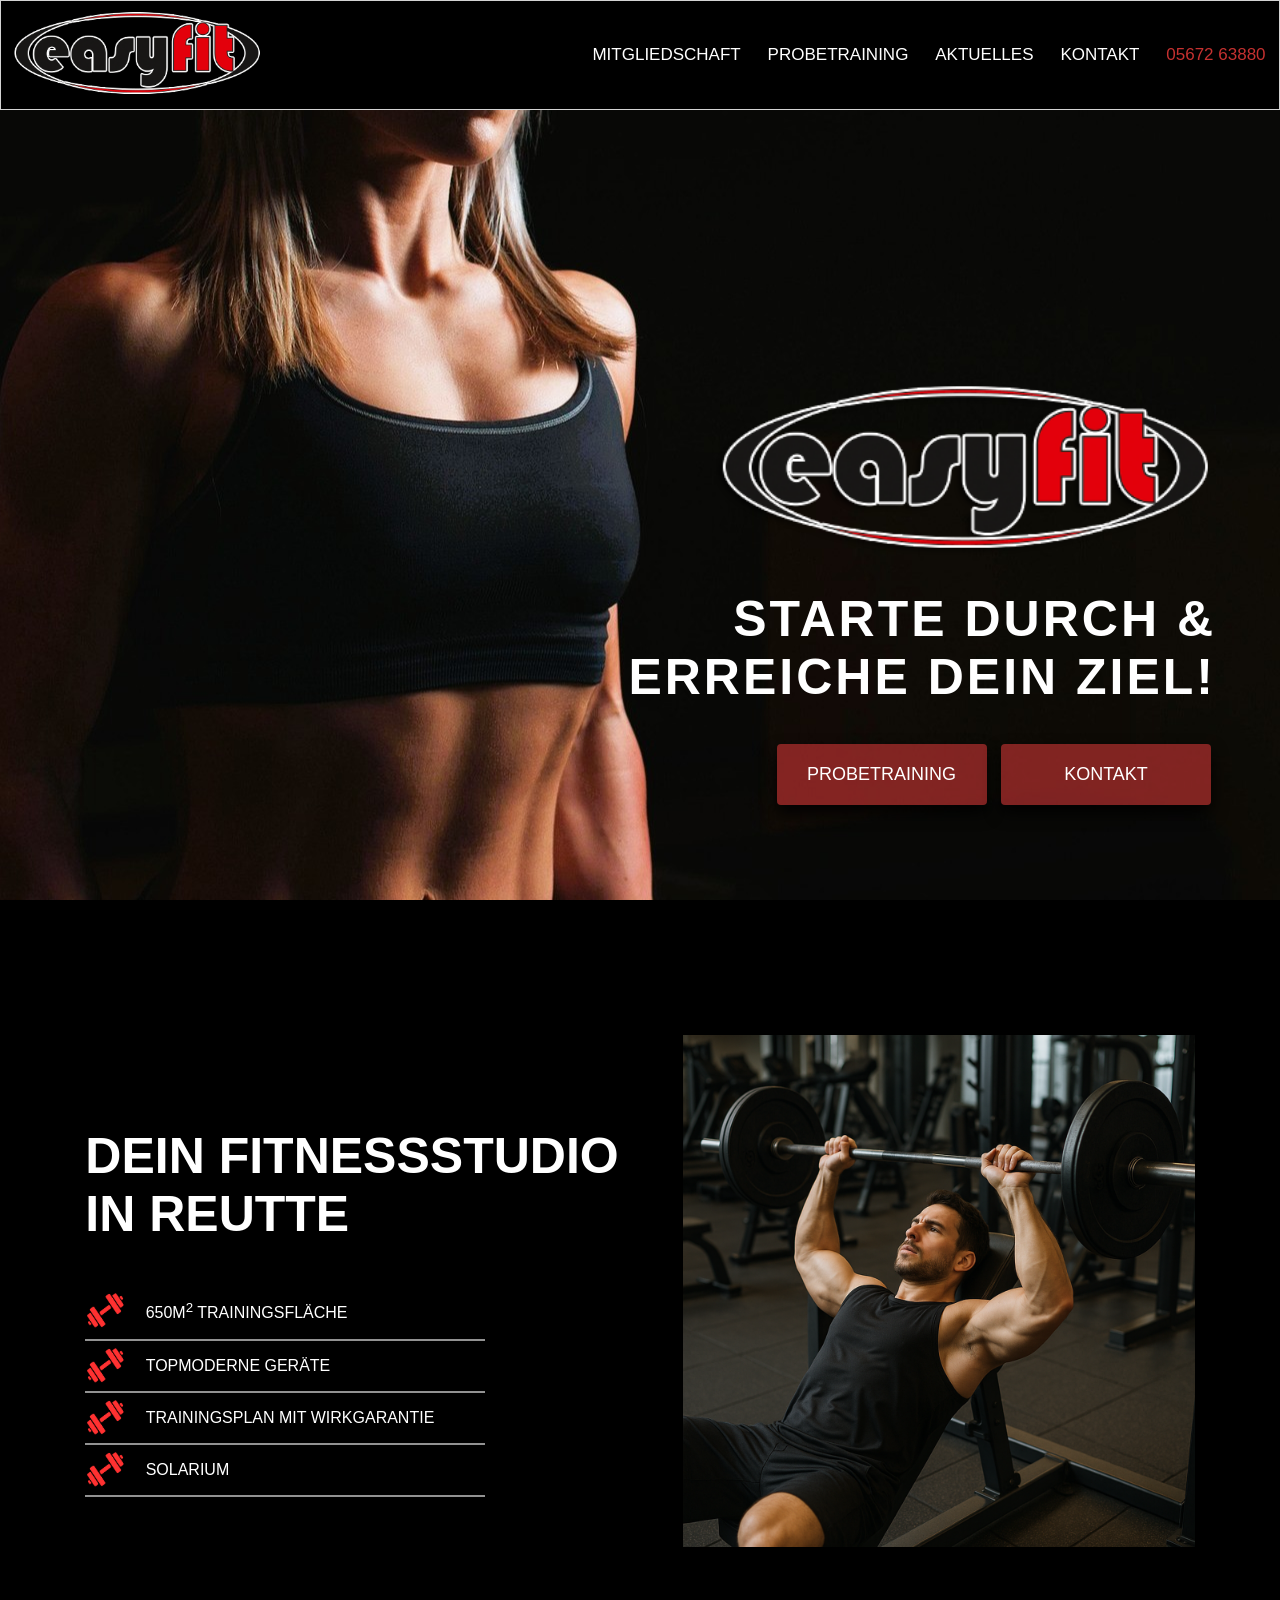
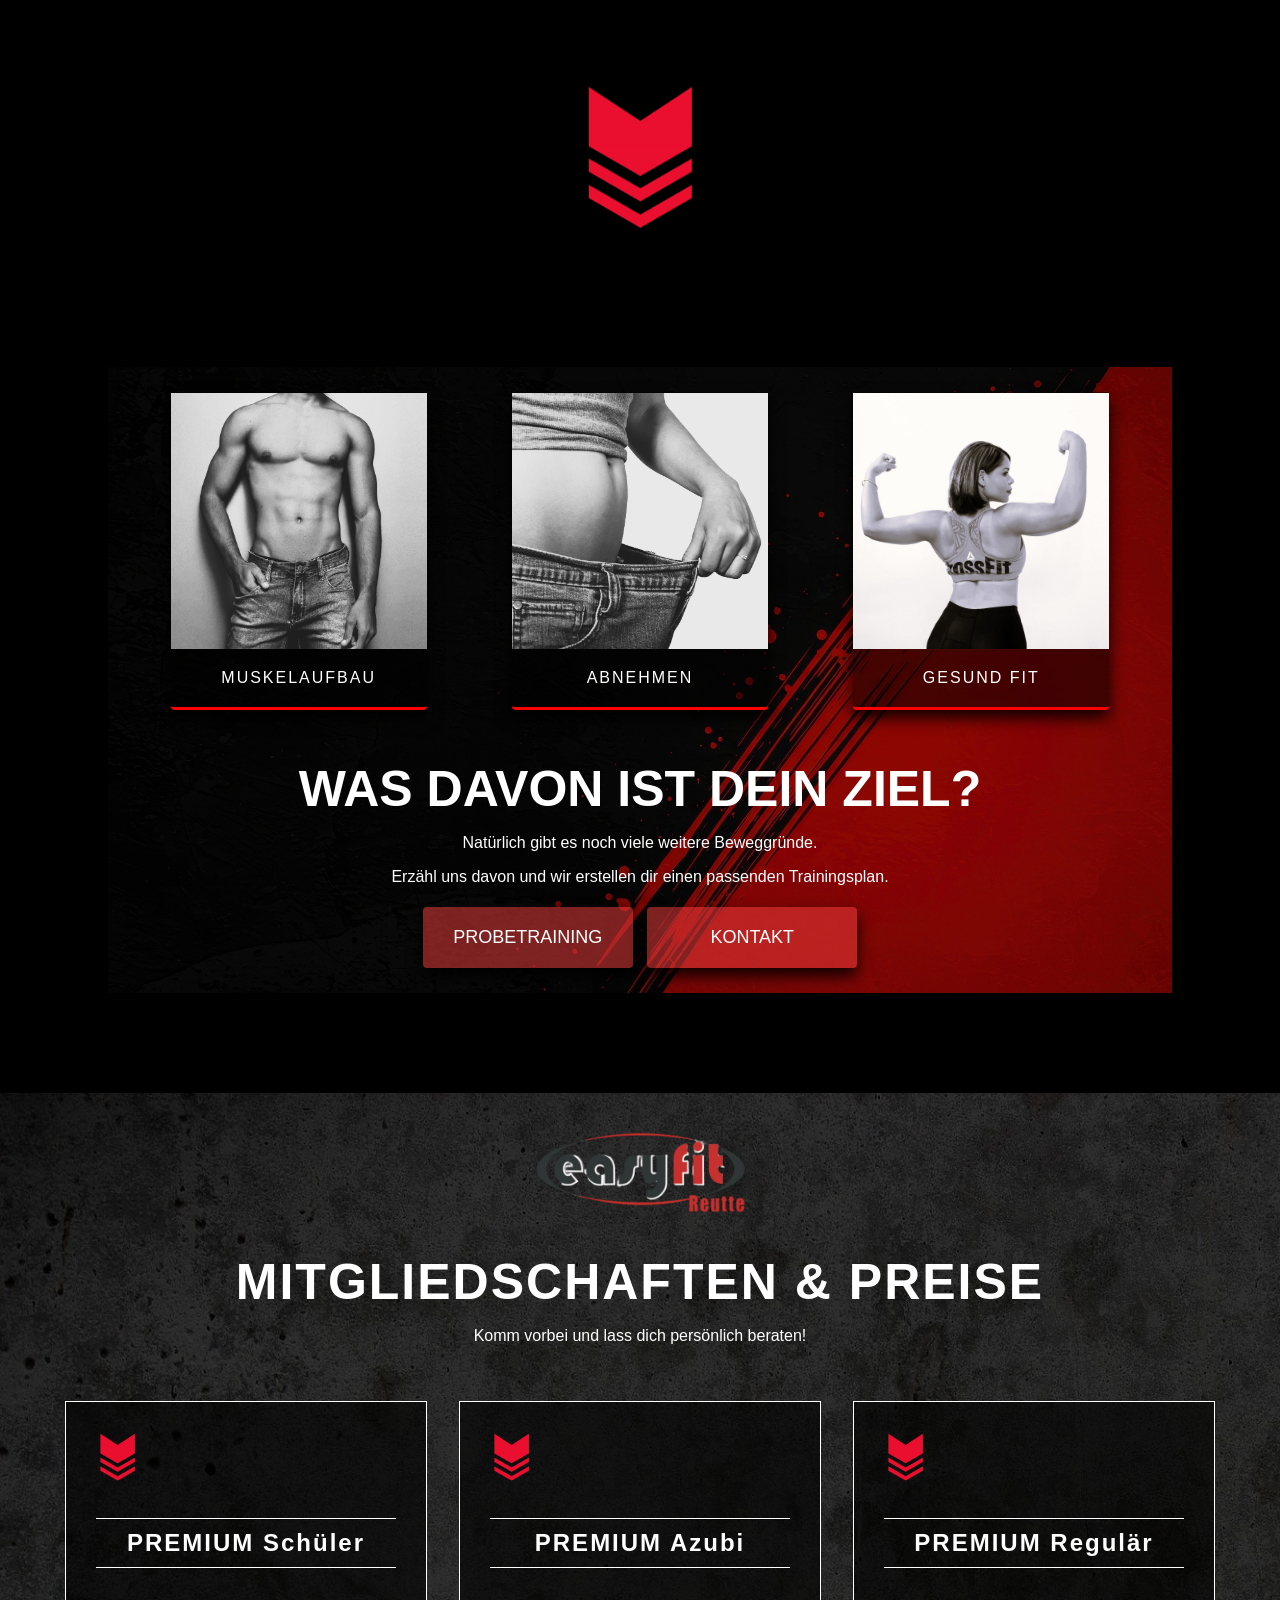
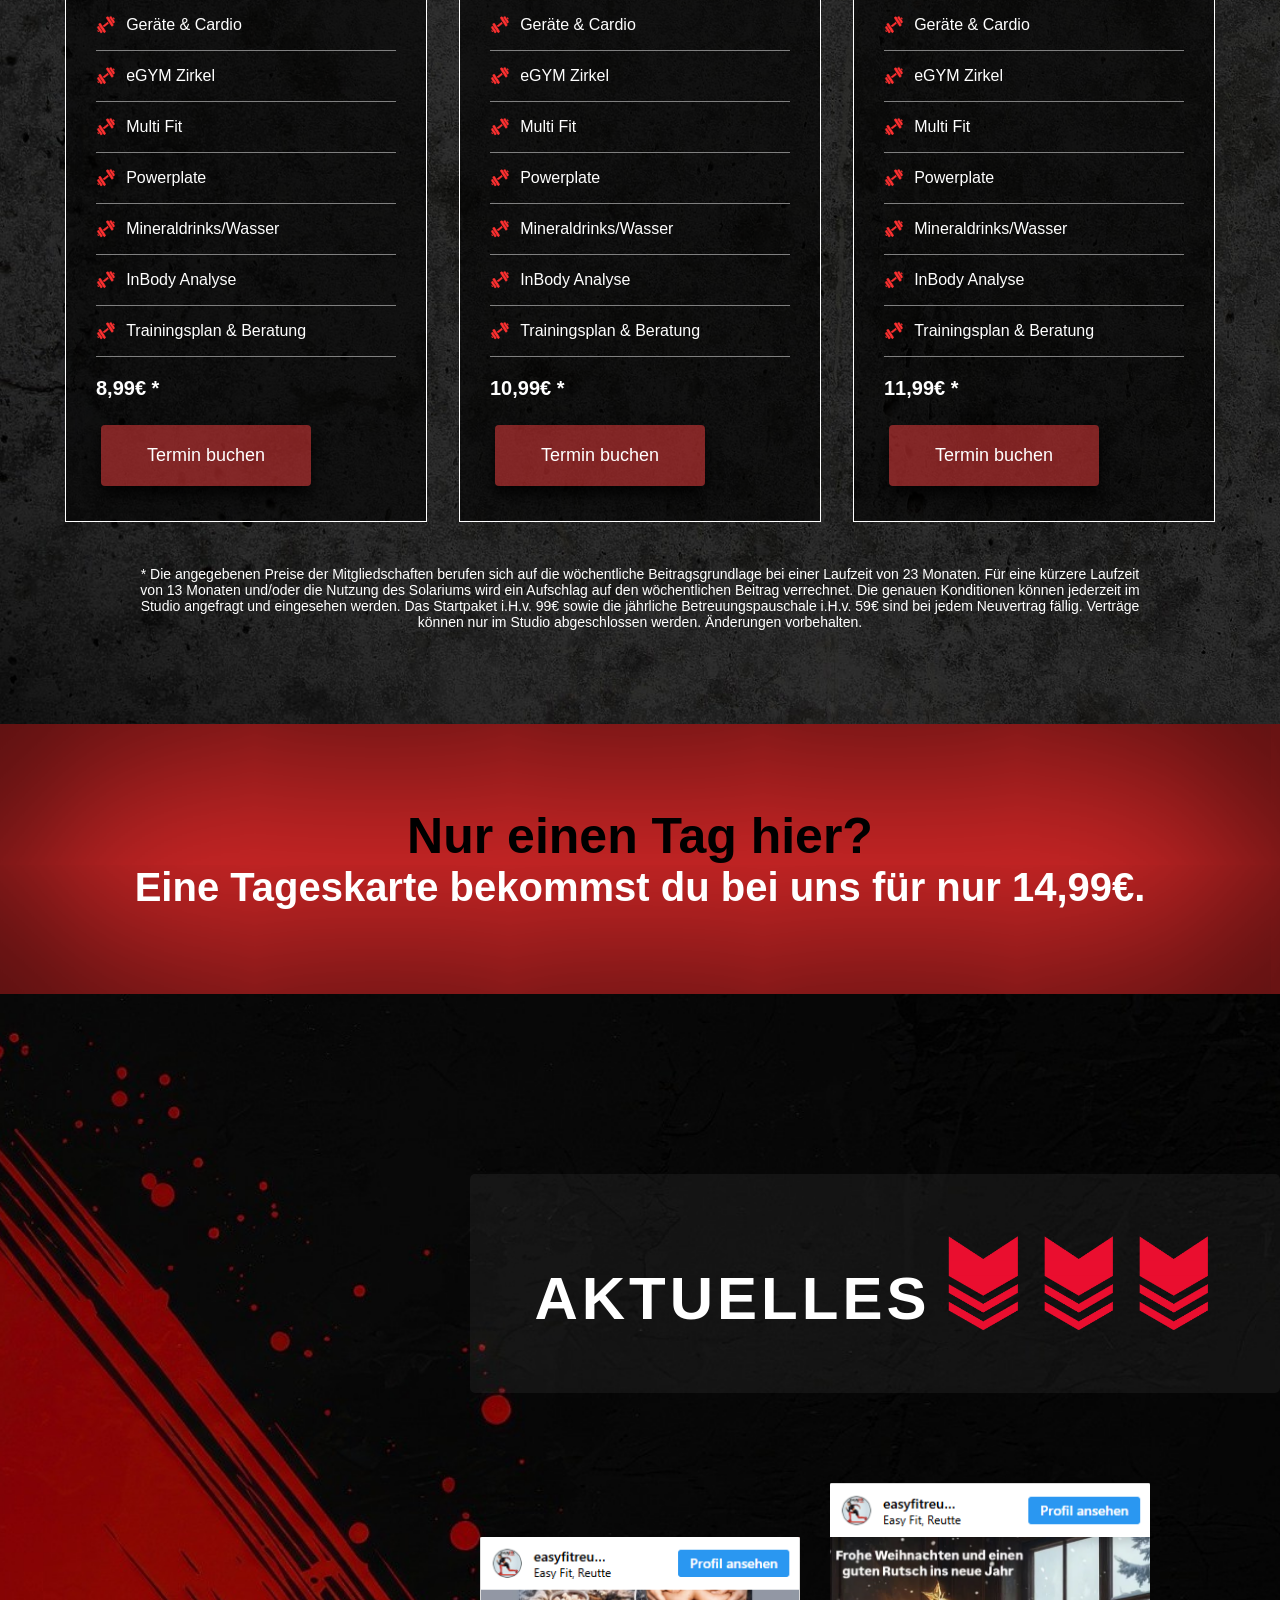
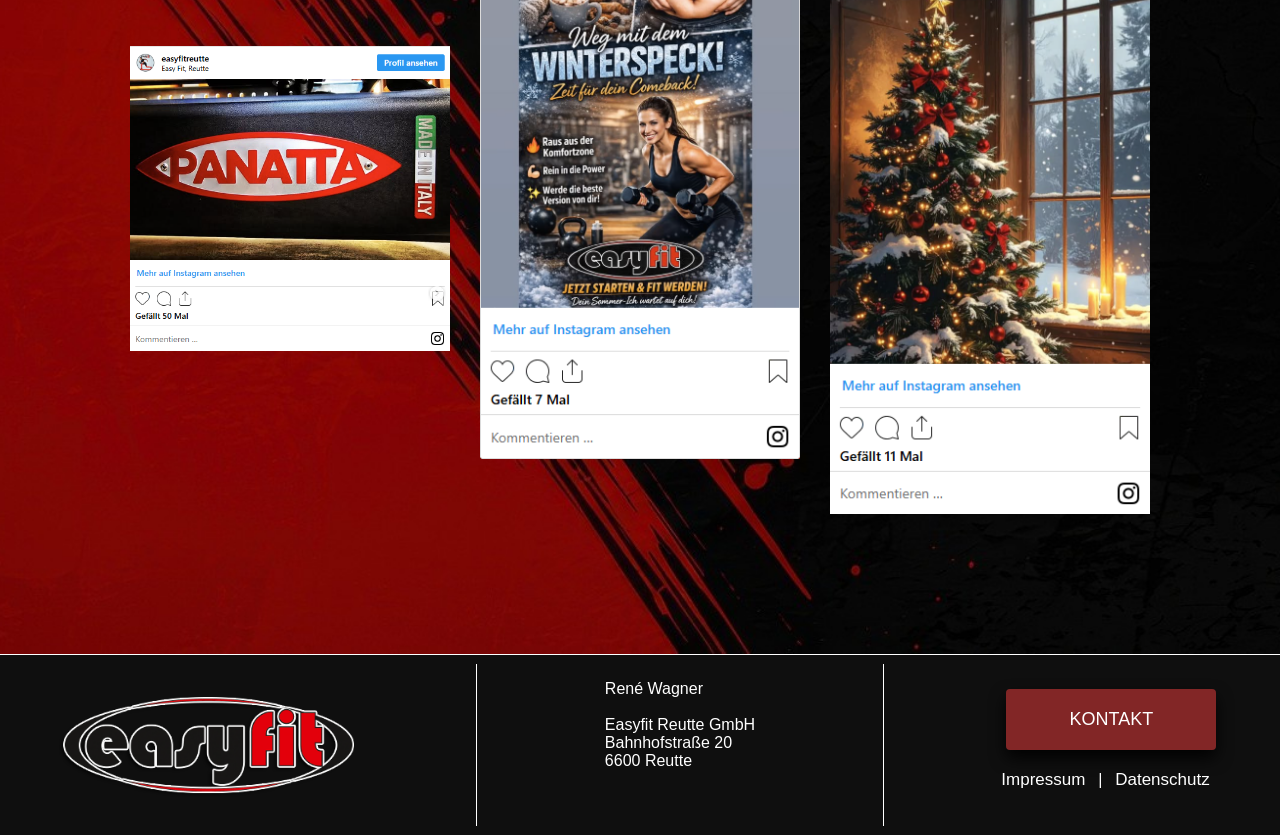
==== commit 2d5bc986: "beitraege aktualisiert" ====
--- a/index.html
+++ b/index.html
@@ -258,9 +258,11 @@
 
                 <div class="beitraege">
 
+                    <a href="https://www.instagram.com/easyfitreutte/"><img src="./img/panatta_sh.png" alt=""></a>
                     <a href="https://www.instagram.com/easyfitreutte/"><img src="./img/winterspeck.png" alt=""></a>
                     <a href="https://www.instagram.com/easyfitreutte/"><img src="./img/frohe_weihnachten.png" alt=""></a>
-                    <a href="https://www.instagram.com/easyfitreutte/"><img src="./img/belt_squat.png" alt=""></a>
+                    
+
 
                 </div>
 
--- a/style.css
+++ b/style.css
@@ -228,7 +228,6 @@
     color: white;
     background-image: url('img/background_dark.jpg');
     background-size: cover;
-    /*oder nur teil vom bild?*/
     height: fit-content;
     padding: 20px;
     display: flex;
@@ -503,6 +502,10 @@
     gap: 30px;
 }
 
+.beitraege img{ 
+    width: 320px;
+}
+
 footer {
     height: 20vh;
     background-color: rgb(15, 15, 15);
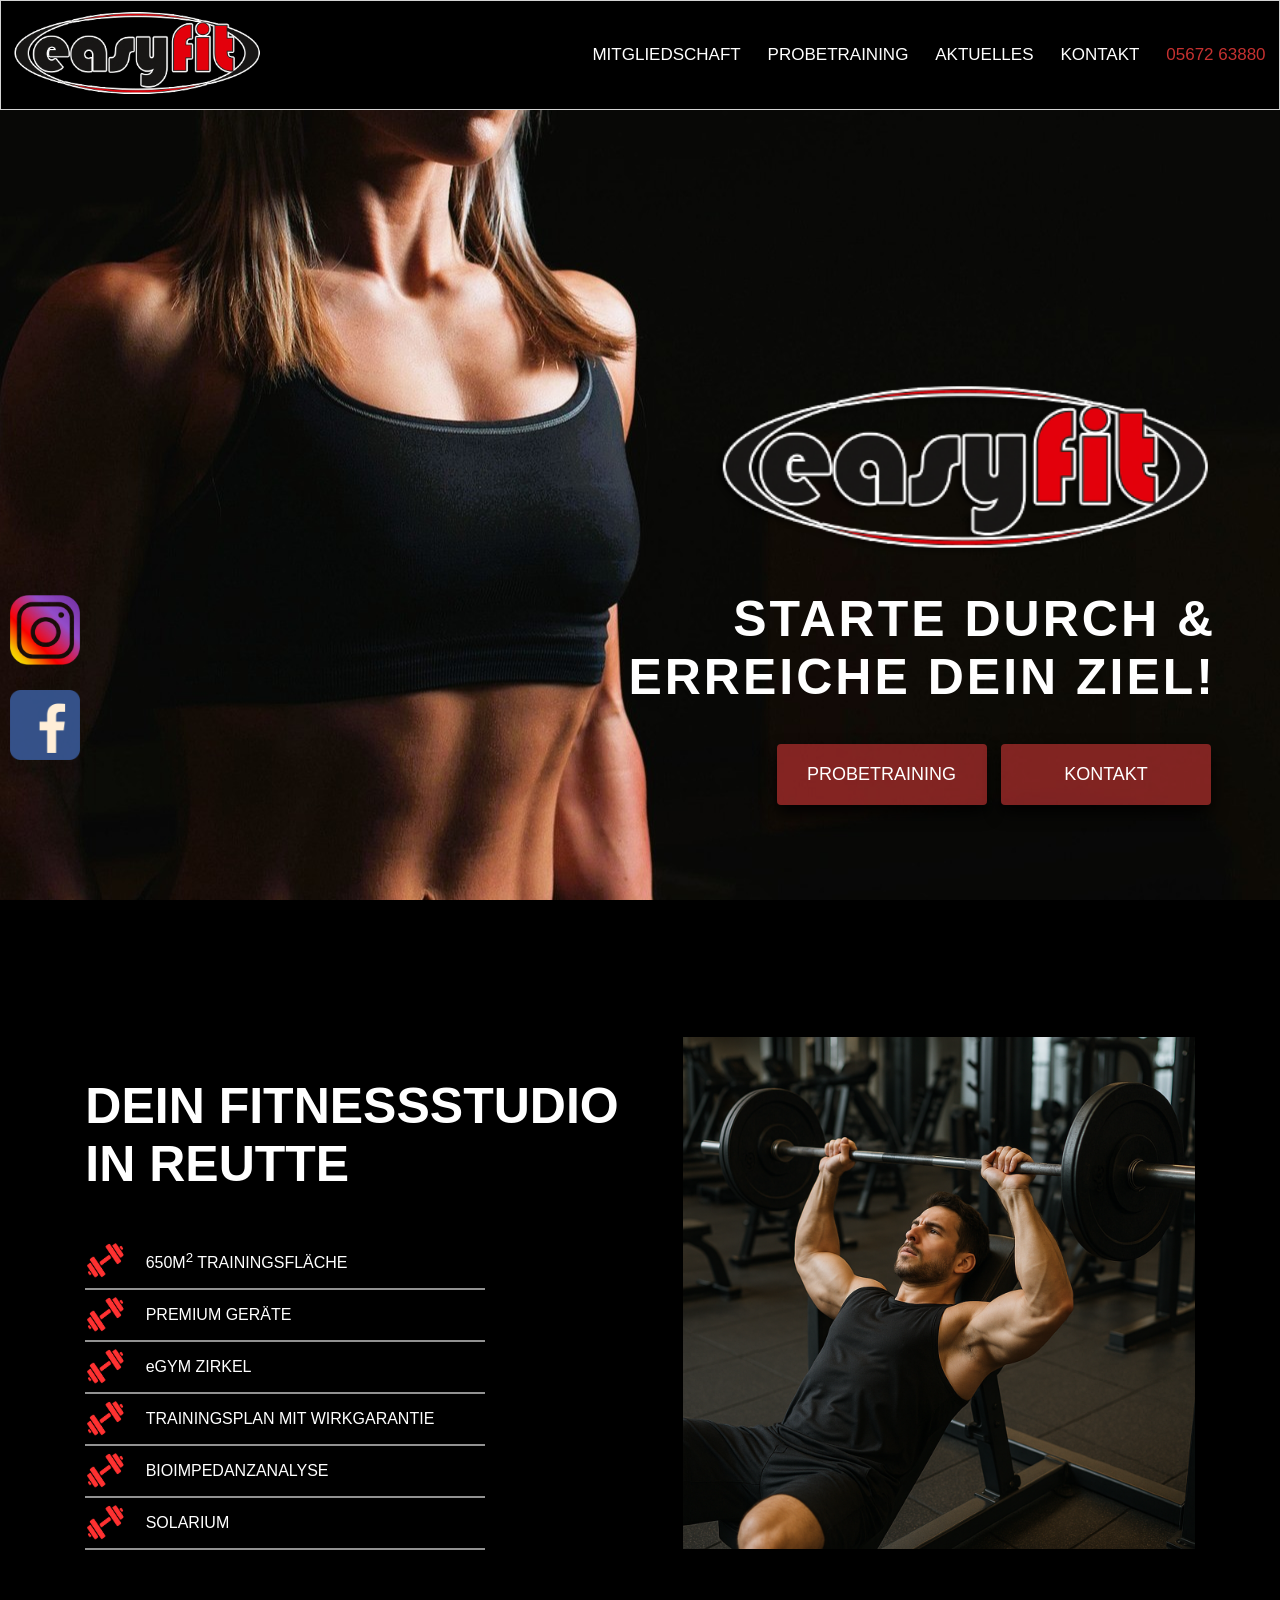
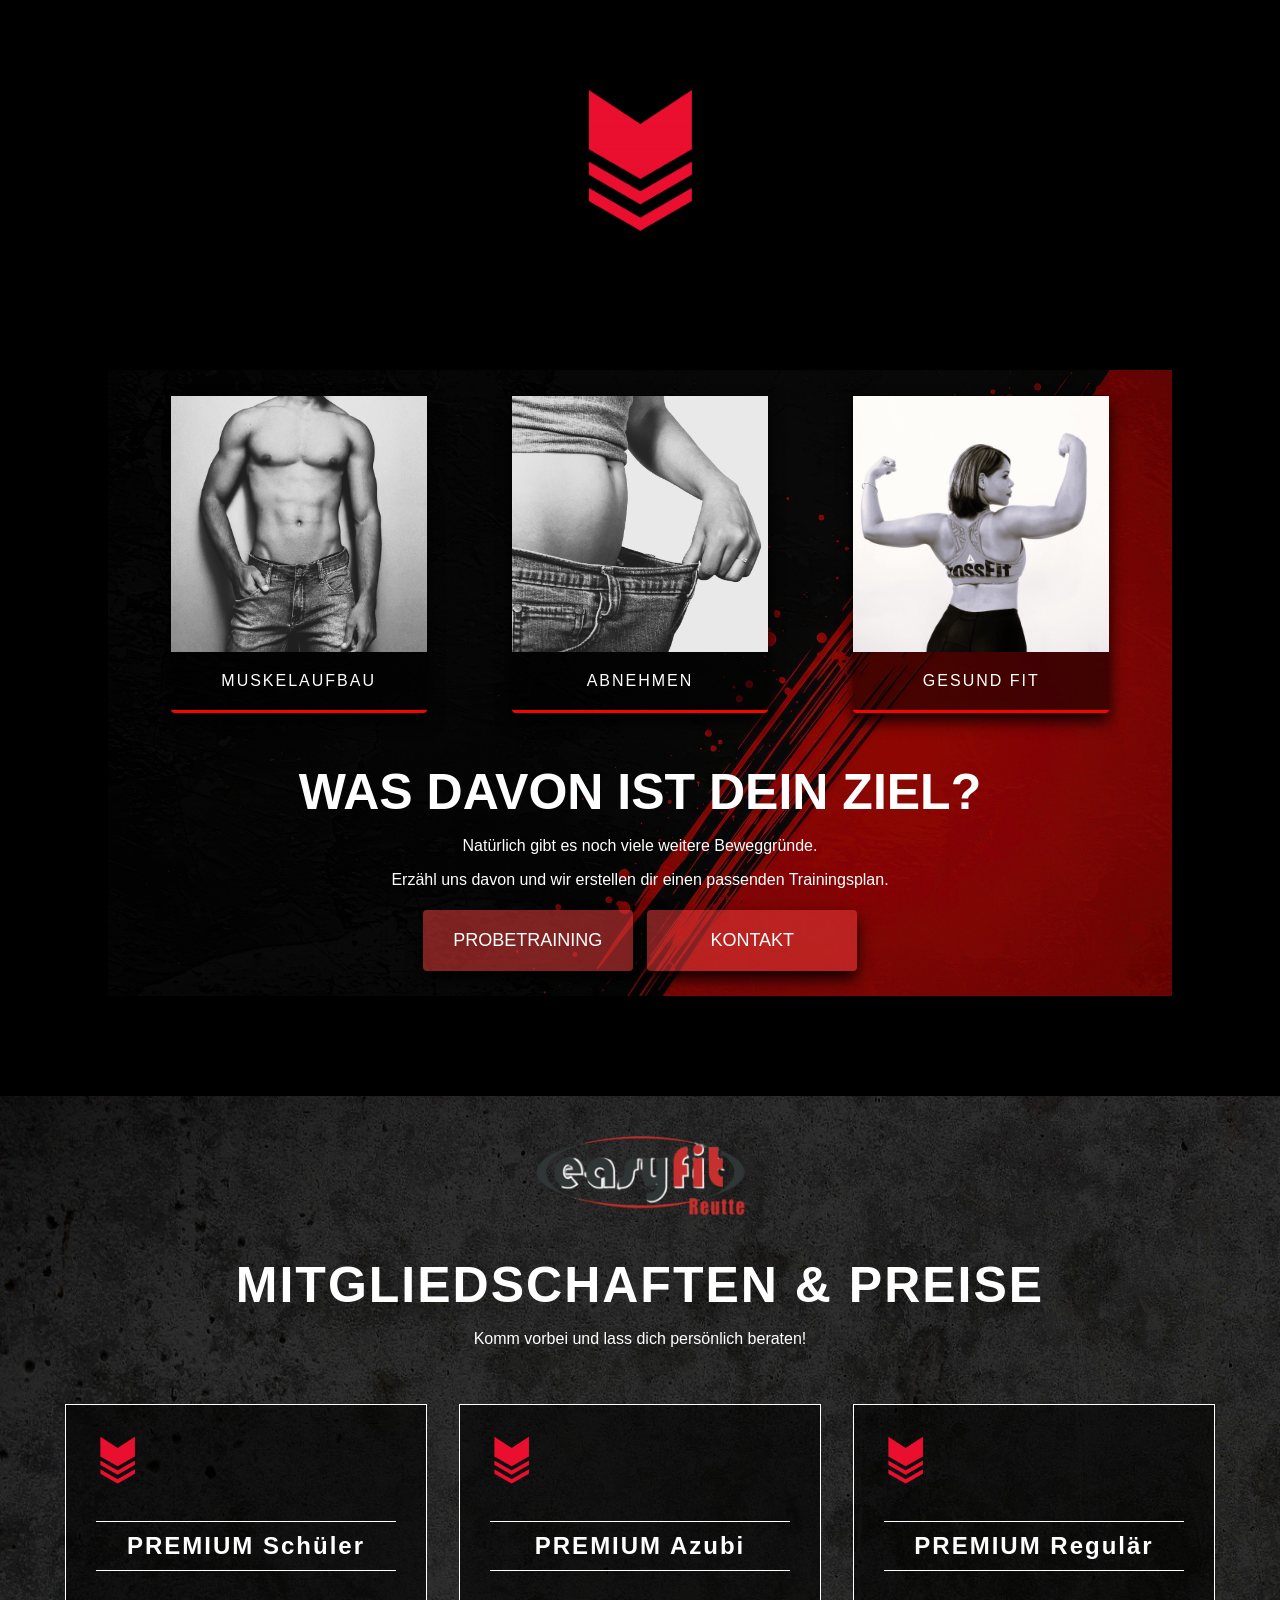
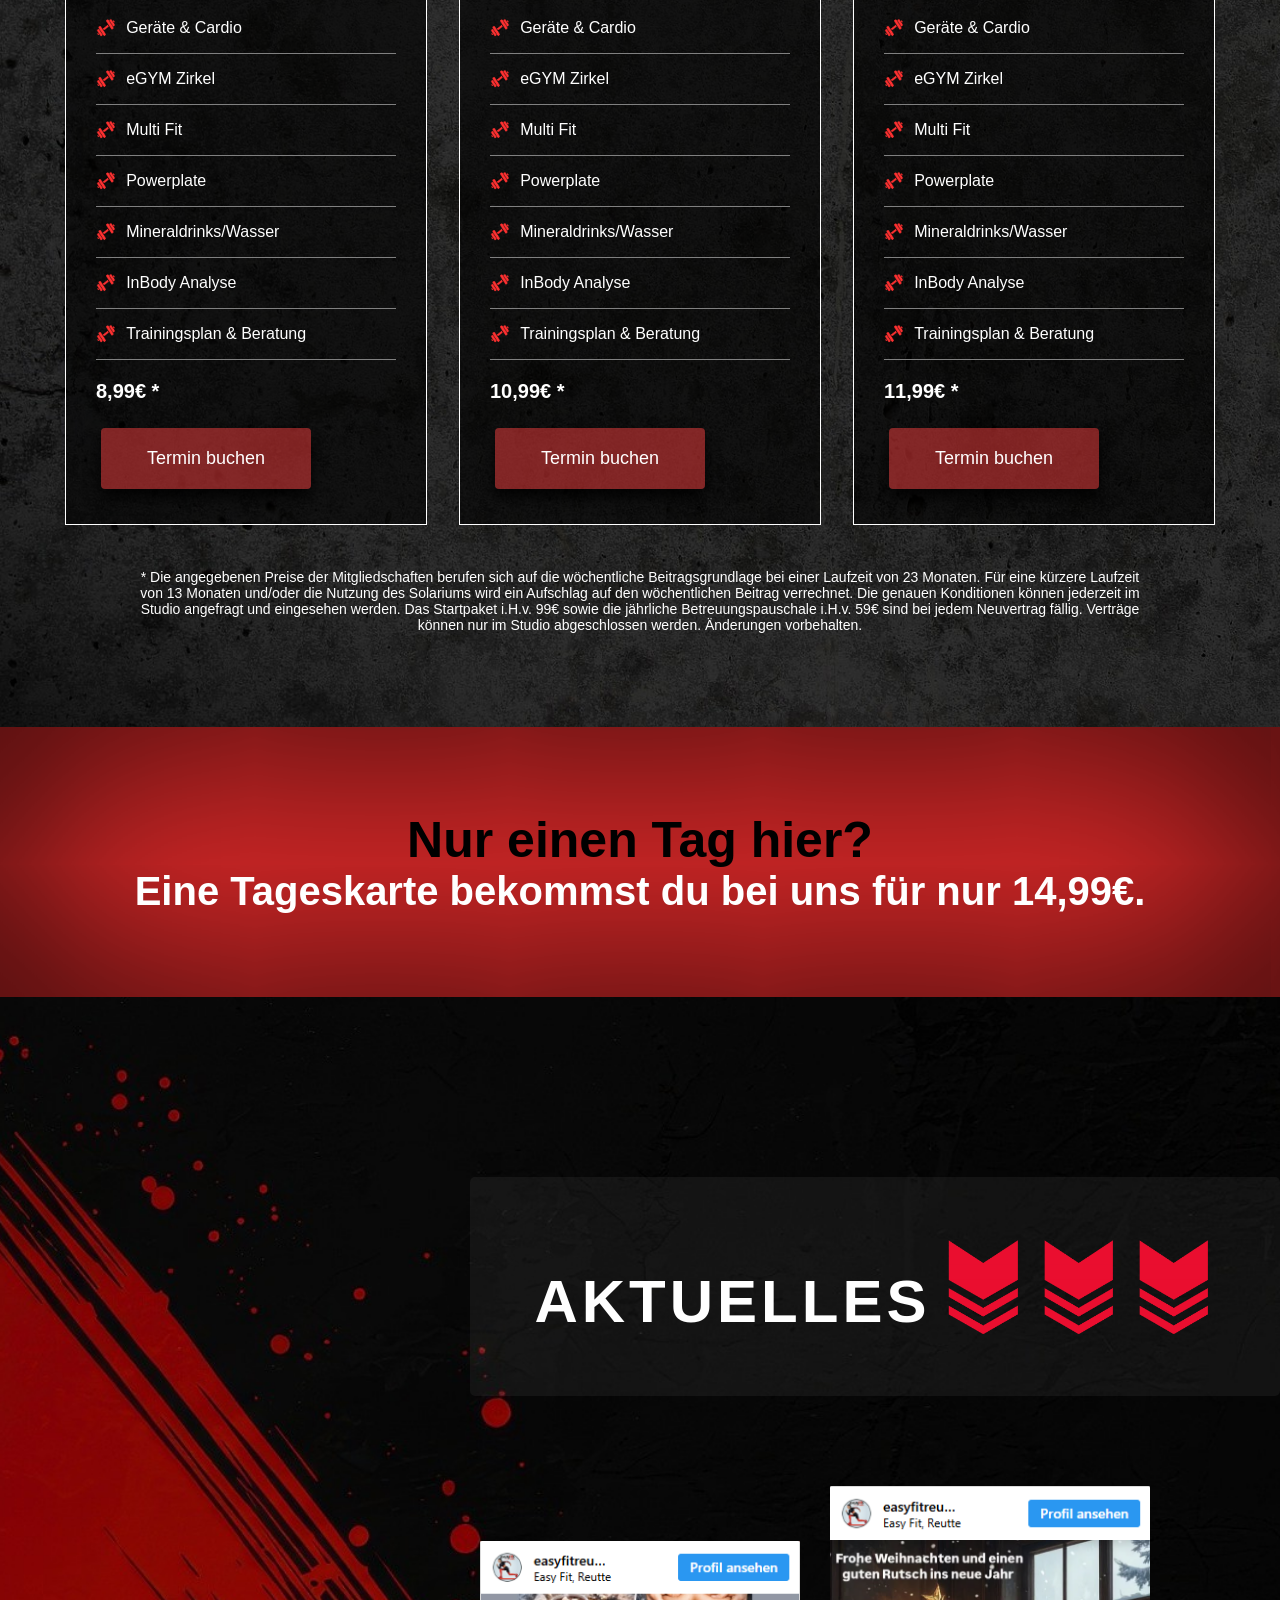
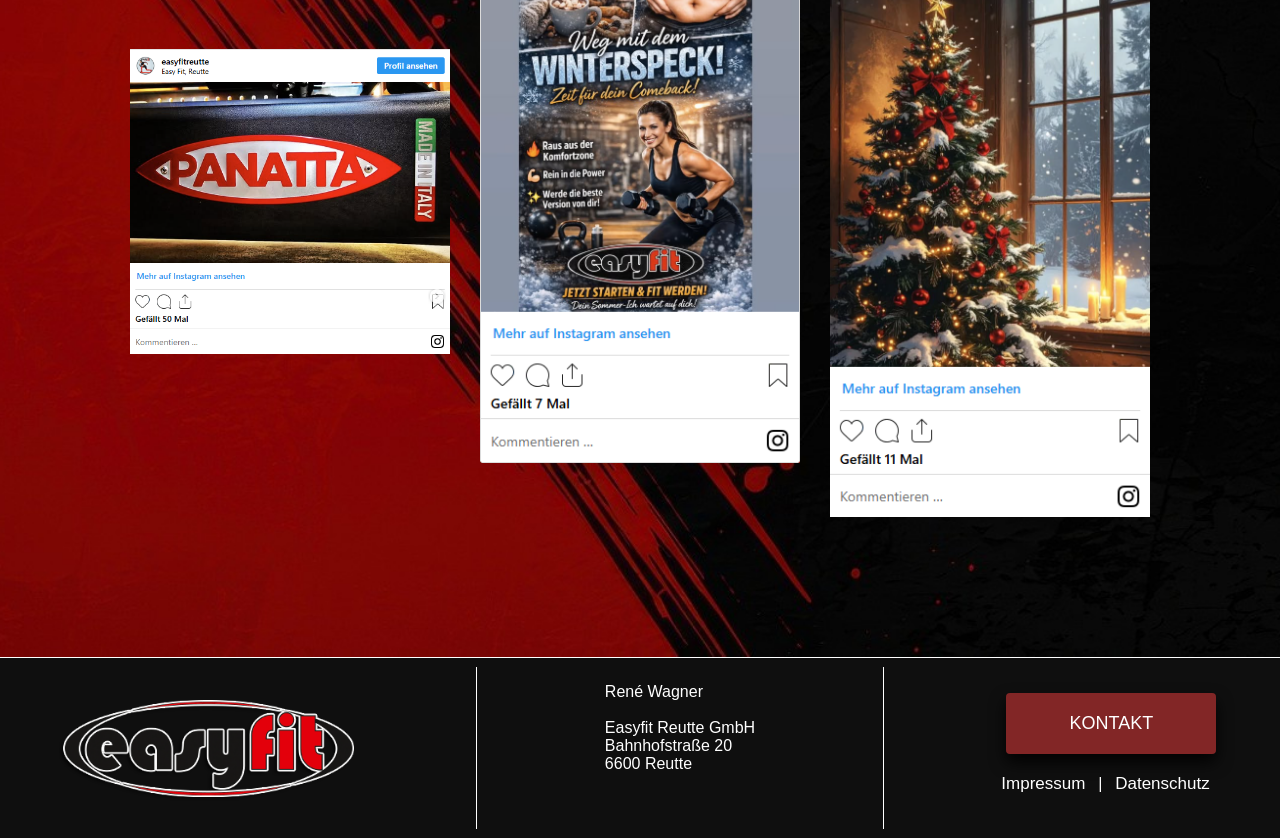
==== commit 803c221b: "added socials and meta description" ====
--- a/index.html
+++ b/index.html
@@ -5,6 +5,7 @@
     <meta charset="UTF-8">
     <meta name="viewport" content="width=device-width, initial-scale=1.0">
     <title>easyfit Reutte</title>
+    <meta name="description" content="Ihr Premium Fitnessstudio in Reutte. Premium Geräte, qualifizierte Trainer und einzigartiges Ambiente">
     <link rel="stylesheet" href="./style.css">
     <script src="./script.js"></script>
     <link rel="icon" type="image/png" href="./img/icon.png">
@@ -23,6 +24,11 @@
         </div>
     </header>
 
+    <div class="socials">
+        <a href="https://www.instagram.com/easyfitreutte/"><img src="./img/instagram.png" alt=""></a>
+        <a href="https://www.facebook.com/easyfitreutte?locale=de_DE"><img src="./img/facebook.png" alt=""></a>
+    </div>
+
 
     <div>
         <div class="startpic">
@@ -50,11 +56,19 @@
                         </div>
                         <div class="werbungPunkt">
                             <img src="./img/red_dumbbell.png" alt="">
-                            <p>TOPMODERNE GERÄTE</p>
+                            <p>PREMIUM GERÄTE</p>
+                        </div>
+                         <div class="werbungPunkt">
+                            <img src="./img/red_dumbbell.png" alt="">
+                            <p>eGYM ZIRKEL</p>
                         </div>
                         <div class="werbungPunkt">
                             <img src="./img/red_dumbbell.png" alt="">
                             <p>TRAININGSPLAN MIT WIRKGARANTIE</p>
+                        </div>
+                         <div class="werbungPunkt">
+                            <img src="./img/red_dumbbell.png" alt="">
+                            <p>BIOIMPEDANZANALYSE</p>
                         </div>
                         <div class="werbungPunkt">
                             <img src="./img/red_dumbbell.png" alt="">
--- a/style.css
+++ b/style.css
@@ -80,6 +80,20 @@
 header img {
     height: 10vh;
     padding-left: 10px;
+}
+
+.socials{
+    z-index: 999;
+    position: fixed;
+    bottom: 15vh;
+    left: 10px;
+    display: flex;
+    flex-direction: column;
+    gap: 20px;
+}
+
+.socials img{
+    width: 70px;
 }
 
 .startpic {
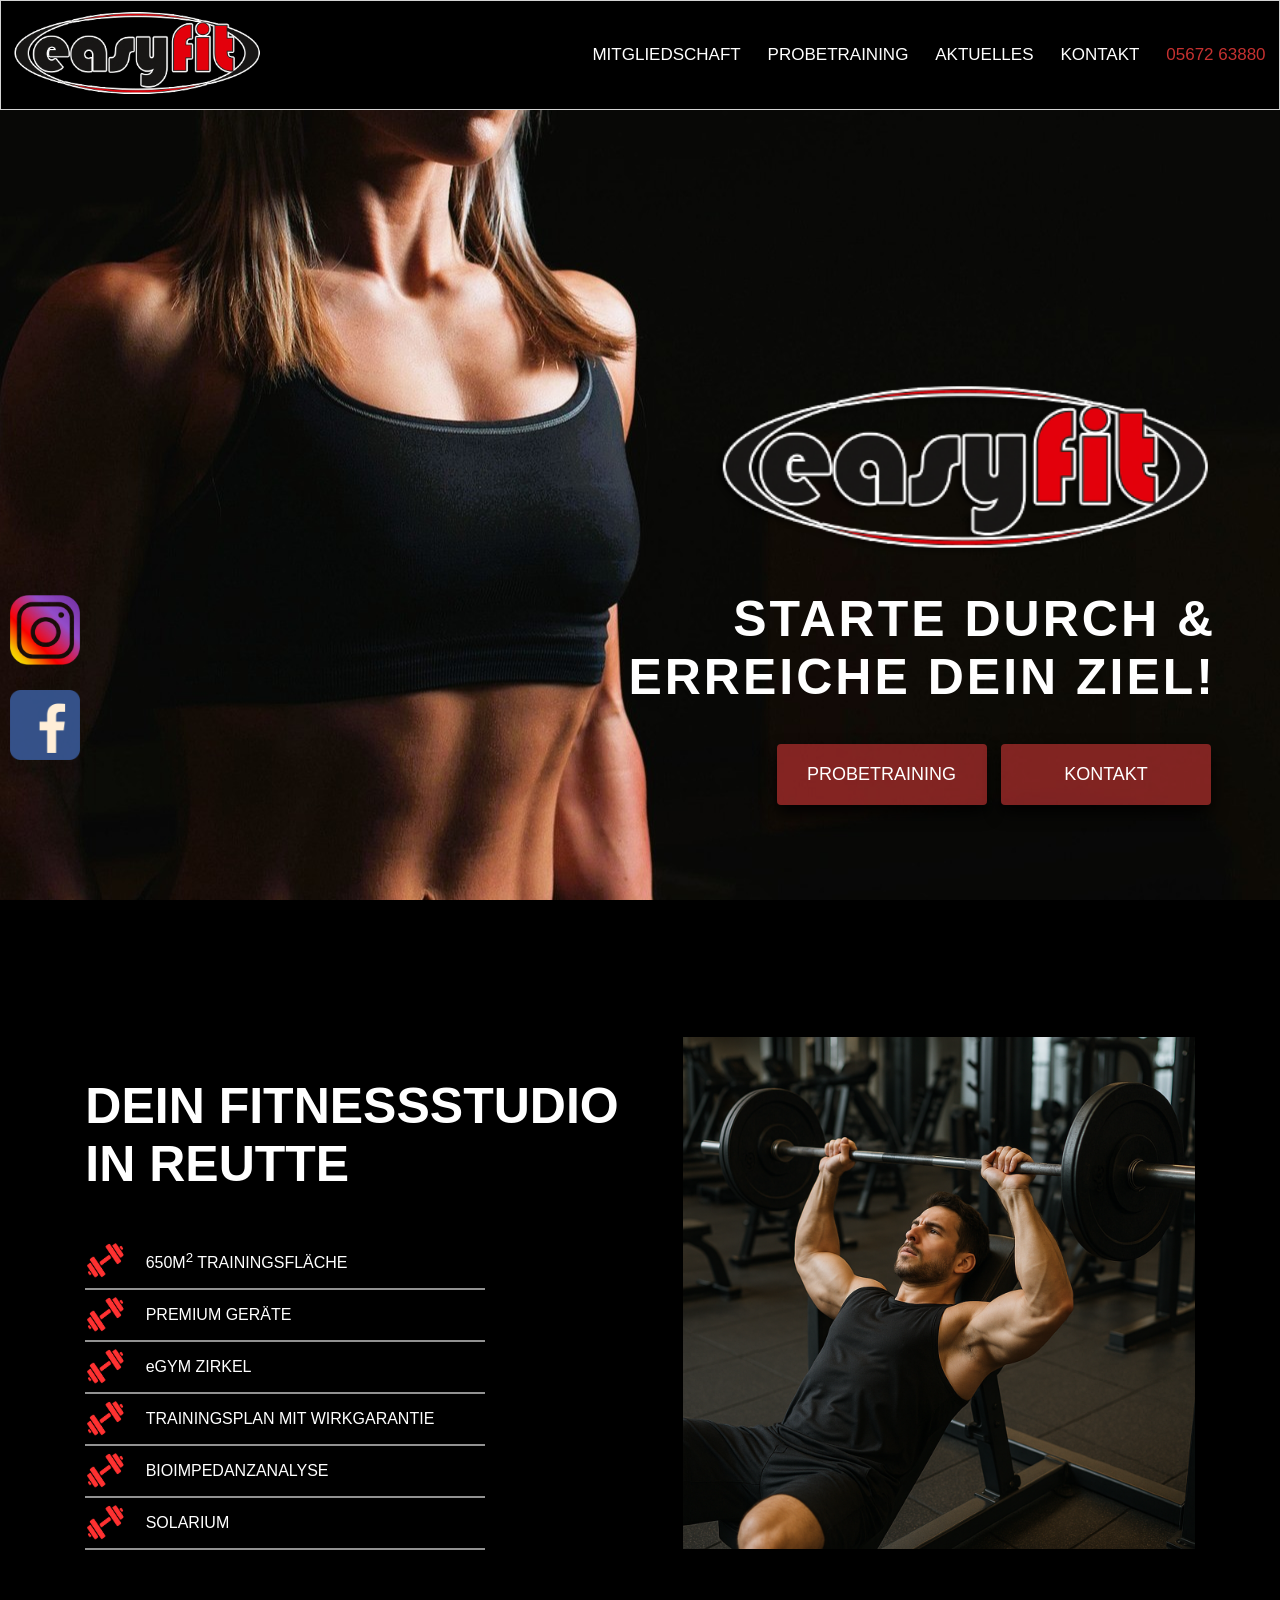
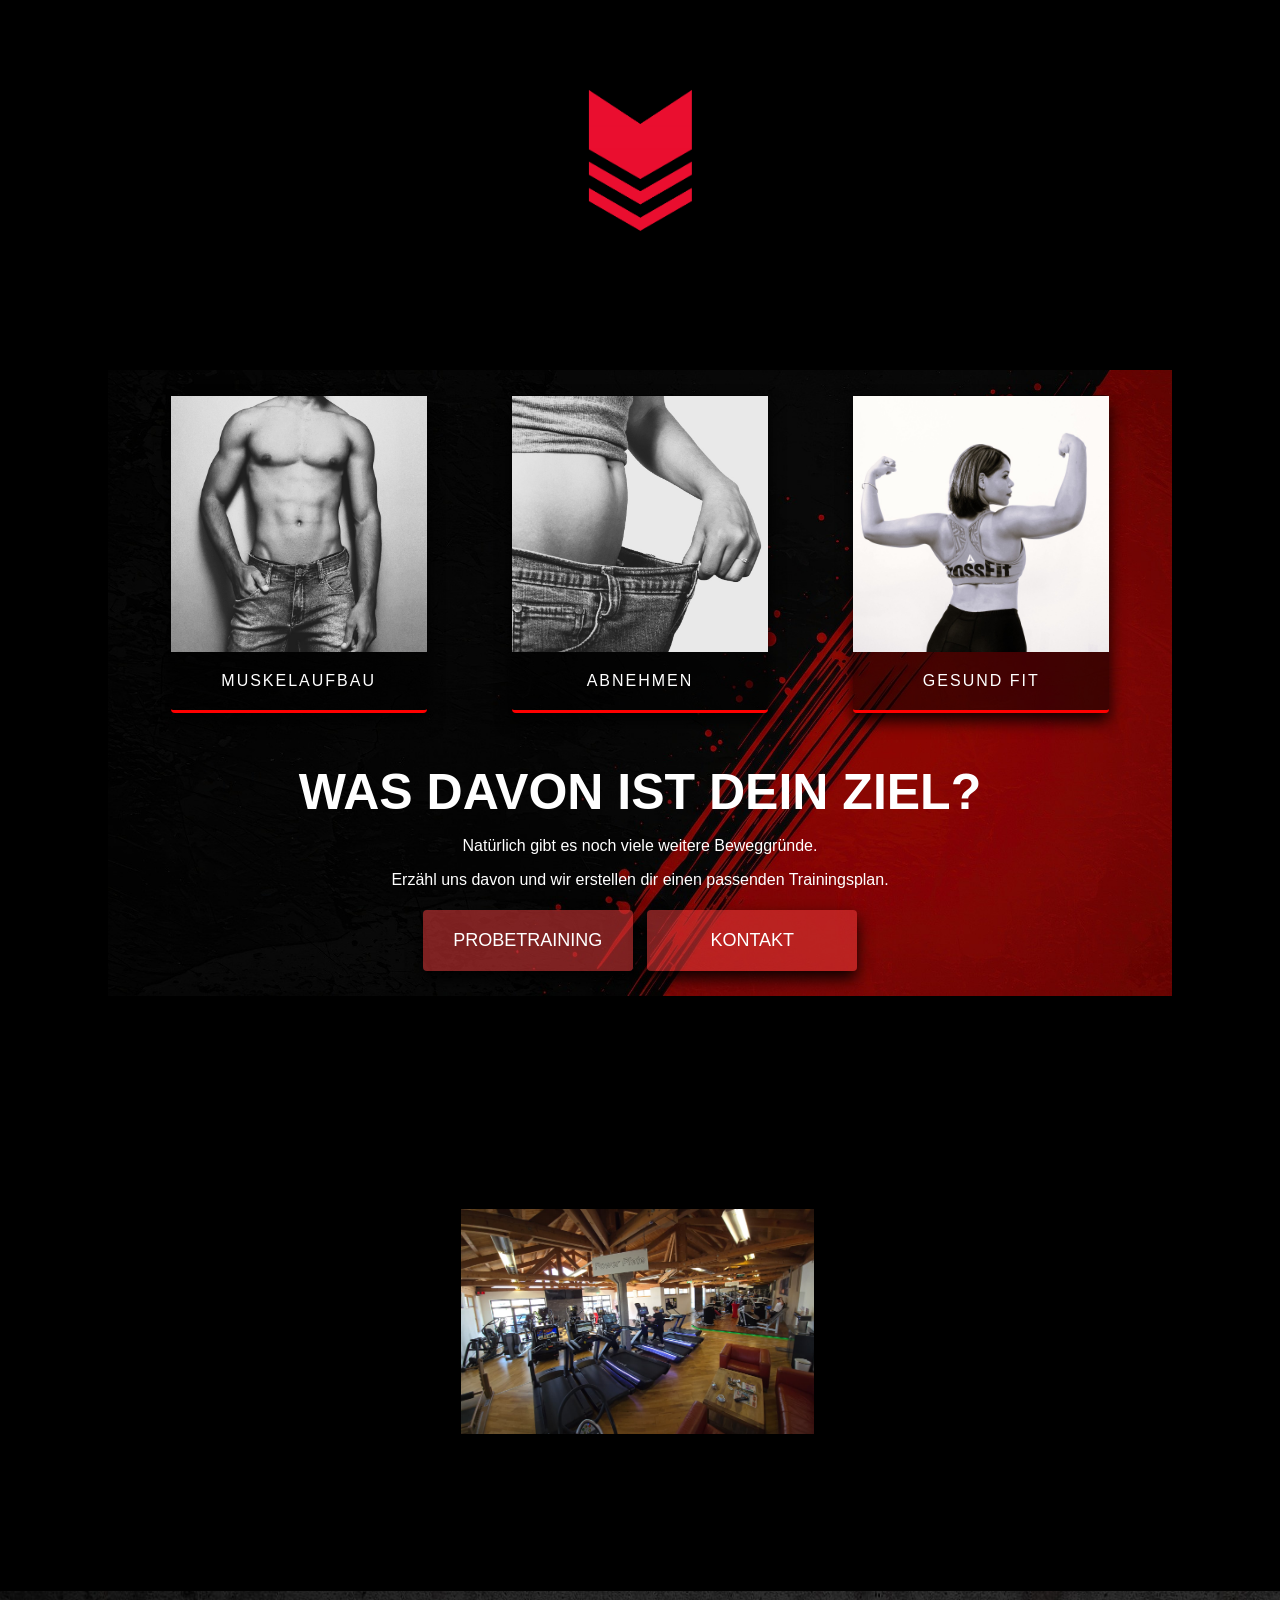
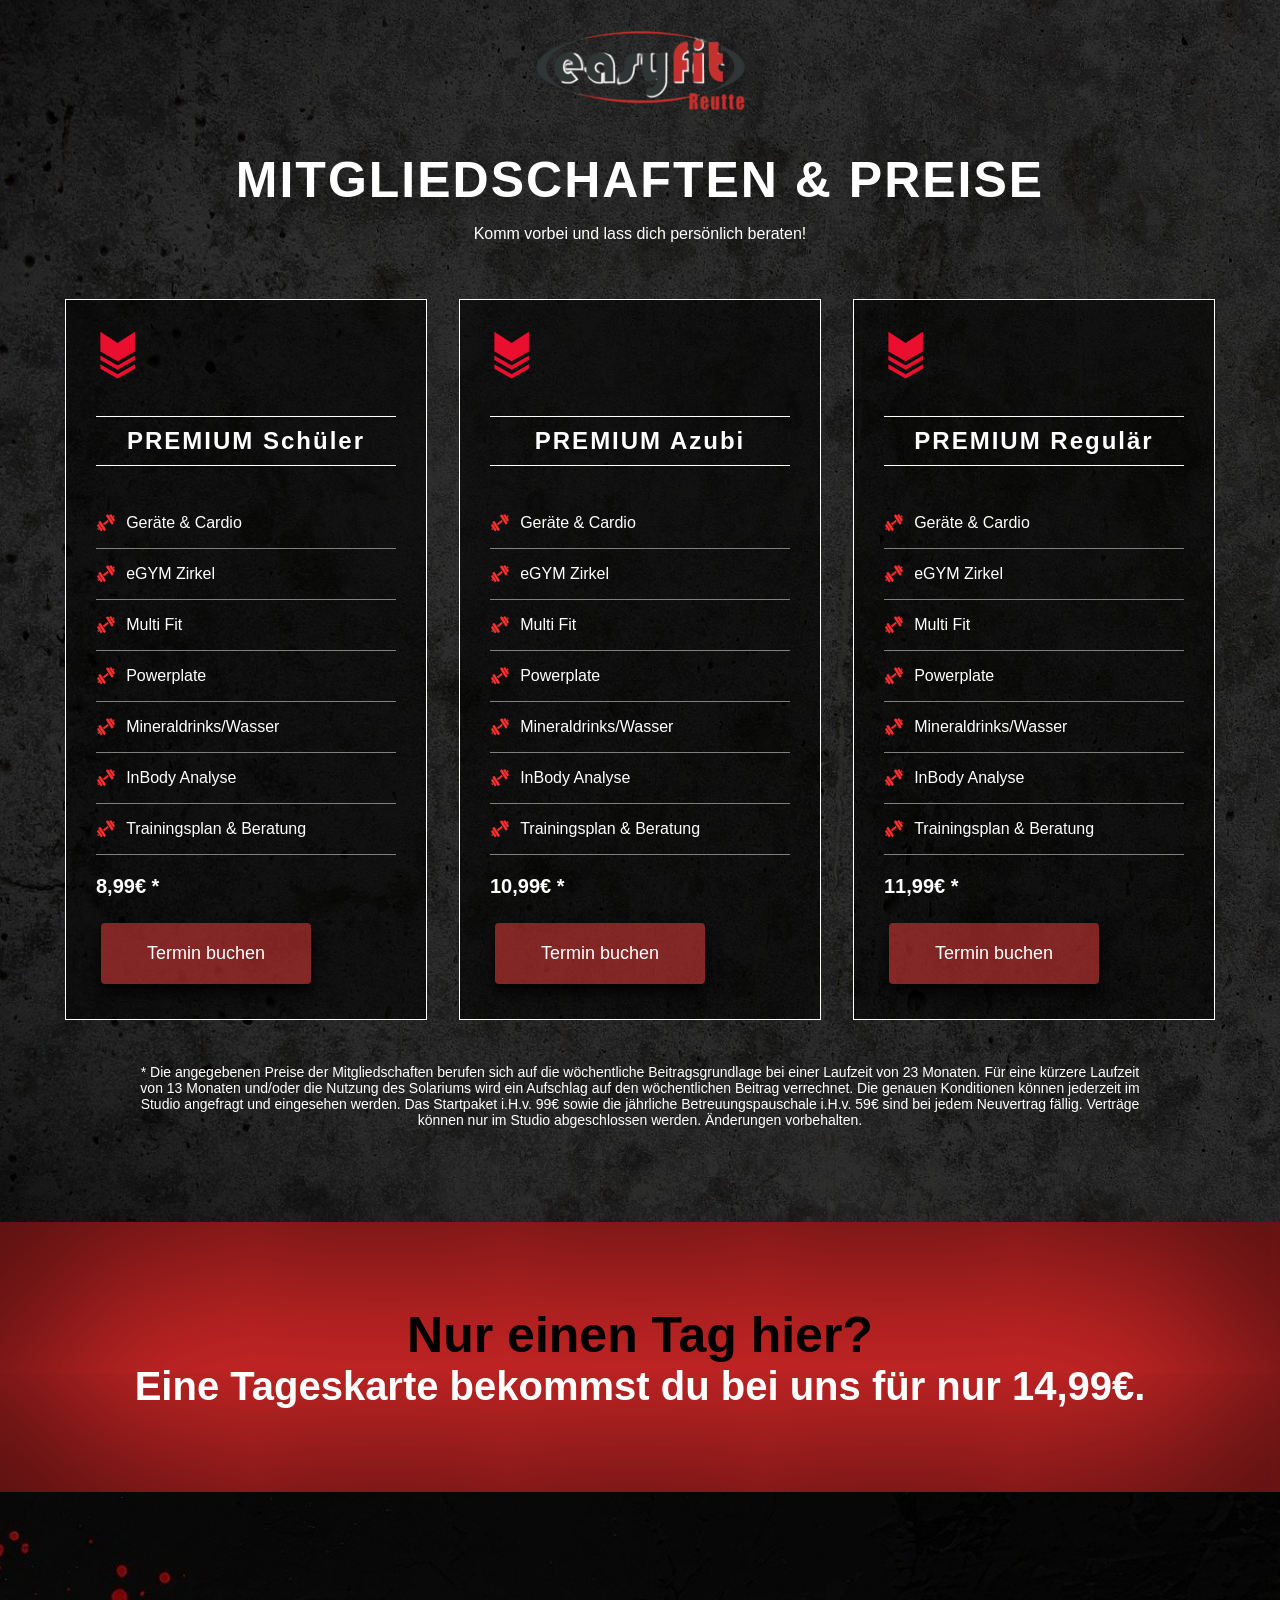
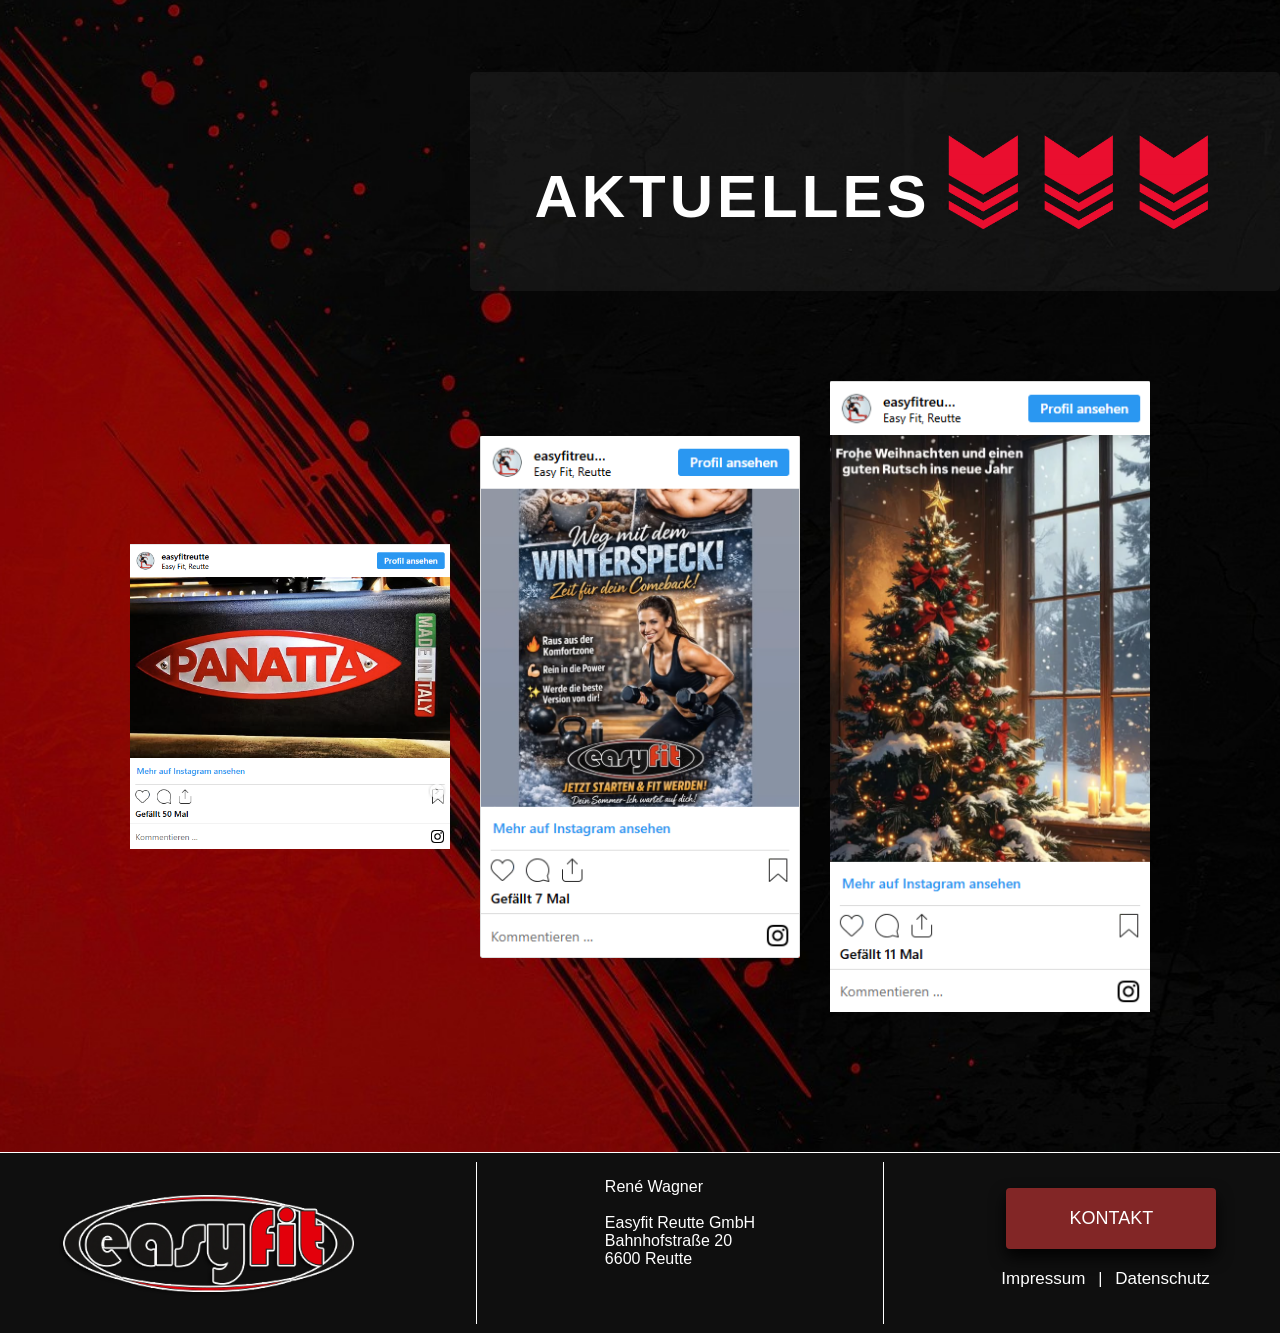
==== commit cf152212: "added descriptions & animation of socials" ====
--- a/index.html
+++ b/index.html
@@ -5,7 +5,7 @@
     <meta charset="UTF-8">
     <meta name="viewport" content="width=device-width, initial-scale=1.0">
     <title>easyfit Reutte</title>
-    <meta name="description" content="Ihr Premium Fitnessstudio in Reutte. Premium Geräte, qualifizierte Trainer und einzigartiges Ambiente">
+    <meta name="description" content="Herzlich Willkommen! Wir sind Ihr Premium Fitnessstudio in Reutte. Premium Geräte, qualifizierte Trainer, erstklassige Beratung und einzigartiges Ambiente. Inklusive EGYM, Solarium & BIA-Analyse.">
     <link rel="stylesheet" href="./style.css">
     <script src="./script.js"></script>
     <link rel="icon" type="image/png" href="./img/icon.png">
@@ -25,8 +25,8 @@
     </header>
 
     <div class="socials">
-        <a href="https://www.instagram.com/easyfitreutte/"><img src="./img/instagram.png" alt=""></a>
-        <a href="https://www.facebook.com/easyfitreutte?locale=de_DE"><img src="./img/facebook.png" alt=""></a>
+        <span class="constant-tilt-shake"><a href="https://www.instagram.com/easyfitreutte/"><img src="./img/instagram.png" alt=""></a></span>
+        <span class="constant-tilt-shake"><a href="https://www.facebook.com/easyfitreutte?locale=de_DE"><img src="./img/facebook.png" alt=""></a></span>
     </div>
 
 
@@ -37,7 +37,7 @@
                 <img src="./img/logo1.png" alt="">
                 <h1>STARTE DURCH & <br> ERREICHE DEIN ZIEL!</h1>
                 <div class="buttonsStart">
-                    <a href="./probetraining.html"><button class="buttonRed"><span>PROBETRAINING</span></button></a>
+                    <a href="https://calendly.com/reutte-easyfit"><button class="buttonRed"><span>PROBETRAINING</span></button></a>
                     <a href="./contact.html" target="blank"><button class="buttonRed"><span>KONTAKT</span></button></a>
 
                 </div>
@@ -101,21 +101,19 @@
                         <h3>WAS DAVON IST DEIN ZIEL?</h3>
                         <p>Natürlich gibt es noch viele weitere Beweggründe.</p>
                         <p>Erzähl uns davon und wir erstellen dir einen passenden Trainingsplan.</p>
-                        <a href="./probetraining.html"><button class="buttonRed"><span>PROBETRAINING</span></button></a>
+                        <a href="https://calendly.com/reutte-easyfit"><button class="buttonRed"><span>PROBETRAINING</span></button></a>
                         <a href="./contact.html" target="blank"><button
                                 class="buttonRed"><span>KONTAKT</span></button></a>
                     </div>
                 </div>
             
 
-<!--
+
             <div class="studio">
-                <img src="./img/gym1.jpg" alt="">
-                <img src="./img/dumbbells1black.jpg" alt="">
-                <img src="./img/dumbells2.jpg" alt="">
-                <img src="./img/gym2black.jpg" alt="">
-            </div>
--->
+                <img src="./img/WhatsApp Image 2026-03-24 at 15.30.58.jpeg" alt="">
+                <img src="./img/WhatsApp Image 2026-04-03 at 12.15.14.jpega" alt="">
+            </div>
+
 
             <div class="preise">
                 <img id="mitgliedschaft" class="preisLogo" src="./img/logo_transparent.png" alt="">
@@ -156,7 +154,7 @@
                             </div>
 
                             <p class="preis">8,99€ *</p>
-                            <a href="./probetraining.html"><button class="buttonRed"><span>Termin buchen</span></button></a>
+                            <a href="https://calendly.com/reutte-easyfit"><button class="buttonRed"><span>Termin buchen</span></button></a>
                         </div>
                     </div>
 
@@ -194,7 +192,7 @@
                             </div>
 
                             <p class="preis">10,99€ *</p>
-                            <a href="./probetraining.html"><button class="buttonRed"><span>Termin buchen</span></button></a>
+                            <a href="https://calendly.com/reutte-easyfit"><button class="buttonRed"><span>Termin buchen</span></button></a>
                         </div>
                     </div>
 
@@ -232,7 +230,7 @@
                             </div>
 
                             <p class="preis">11,99€ *</p>
-                            <a href="./probetraining.html"><button class="buttonRed"><span>Termin buchen</span></button></a>
+                            <a href="https://calendly.com/reutte-easyfit"><button class="buttonRed"><span>Termin buchen</span></button></a>
 
                         </div>
 
--- a/style.css
+++ b/style.css
@@ -94,6 +94,18 @@
 
 .socials img{
     width: 70px;
+}
+
+@keyframes tilt-shaking {
+  0% { transform: rotate(0deg); }
+  25% { transform: rotate(5deg); }
+  50% { transform: rotate(0eg); }
+  75% { transform: rotate(-5deg); }
+  100% { transform: rotate(0deg); }
+}
+
+span.constant-tilt-shake {
+  animation: tilt-shaking 0.3s 10;
 }
 
 .startpic {
@@ -341,7 +353,7 @@
 }
 
 .studio img {
-    height: 40%;
+    height: 50%;
     cursor: pointer;
     transition: all 0.5s;
 }
@@ -713,6 +725,16 @@
     .werbungpic{
         width: 90vw;
     }
+
+    
+    .socials{
+        bottom: 10px;
+        gap: 10px;
+    }
+
+    .socials img{
+        width: 50px;
+    }
 }
 
 @media(max-width: 450px){
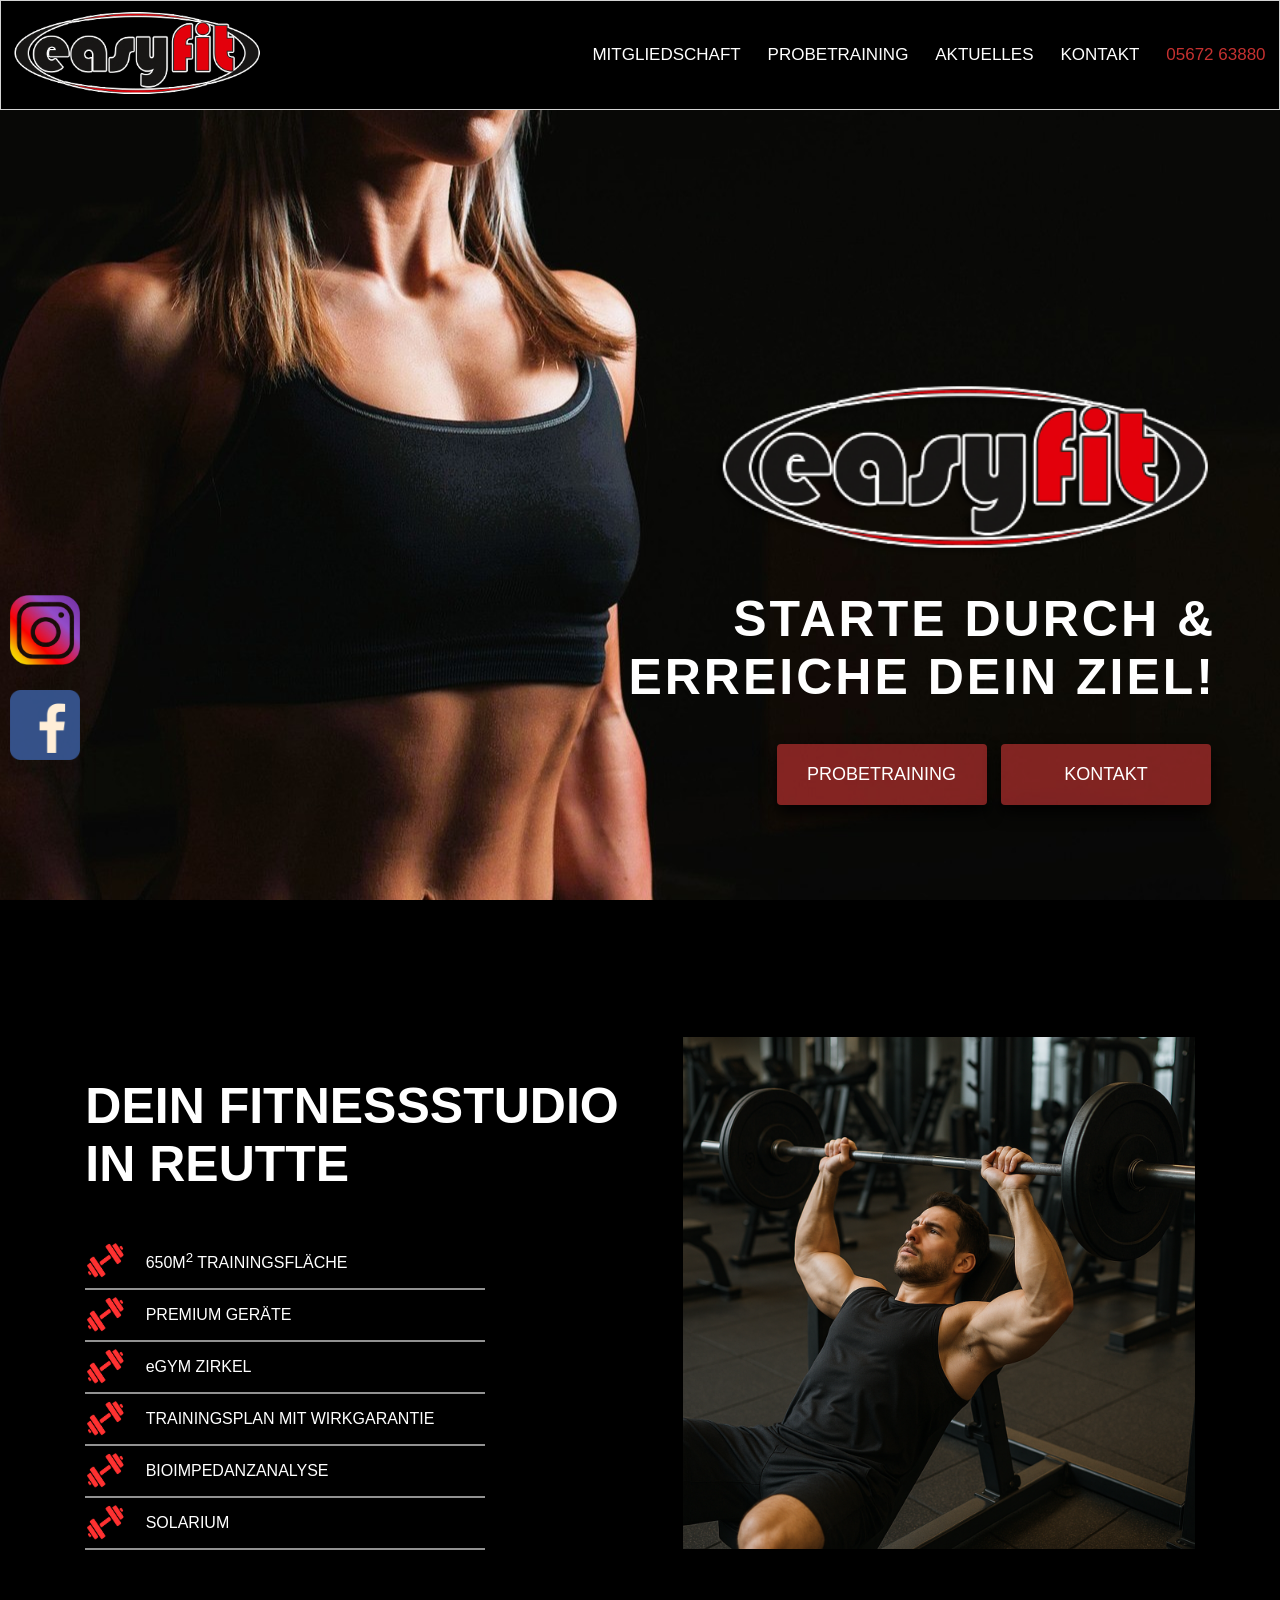
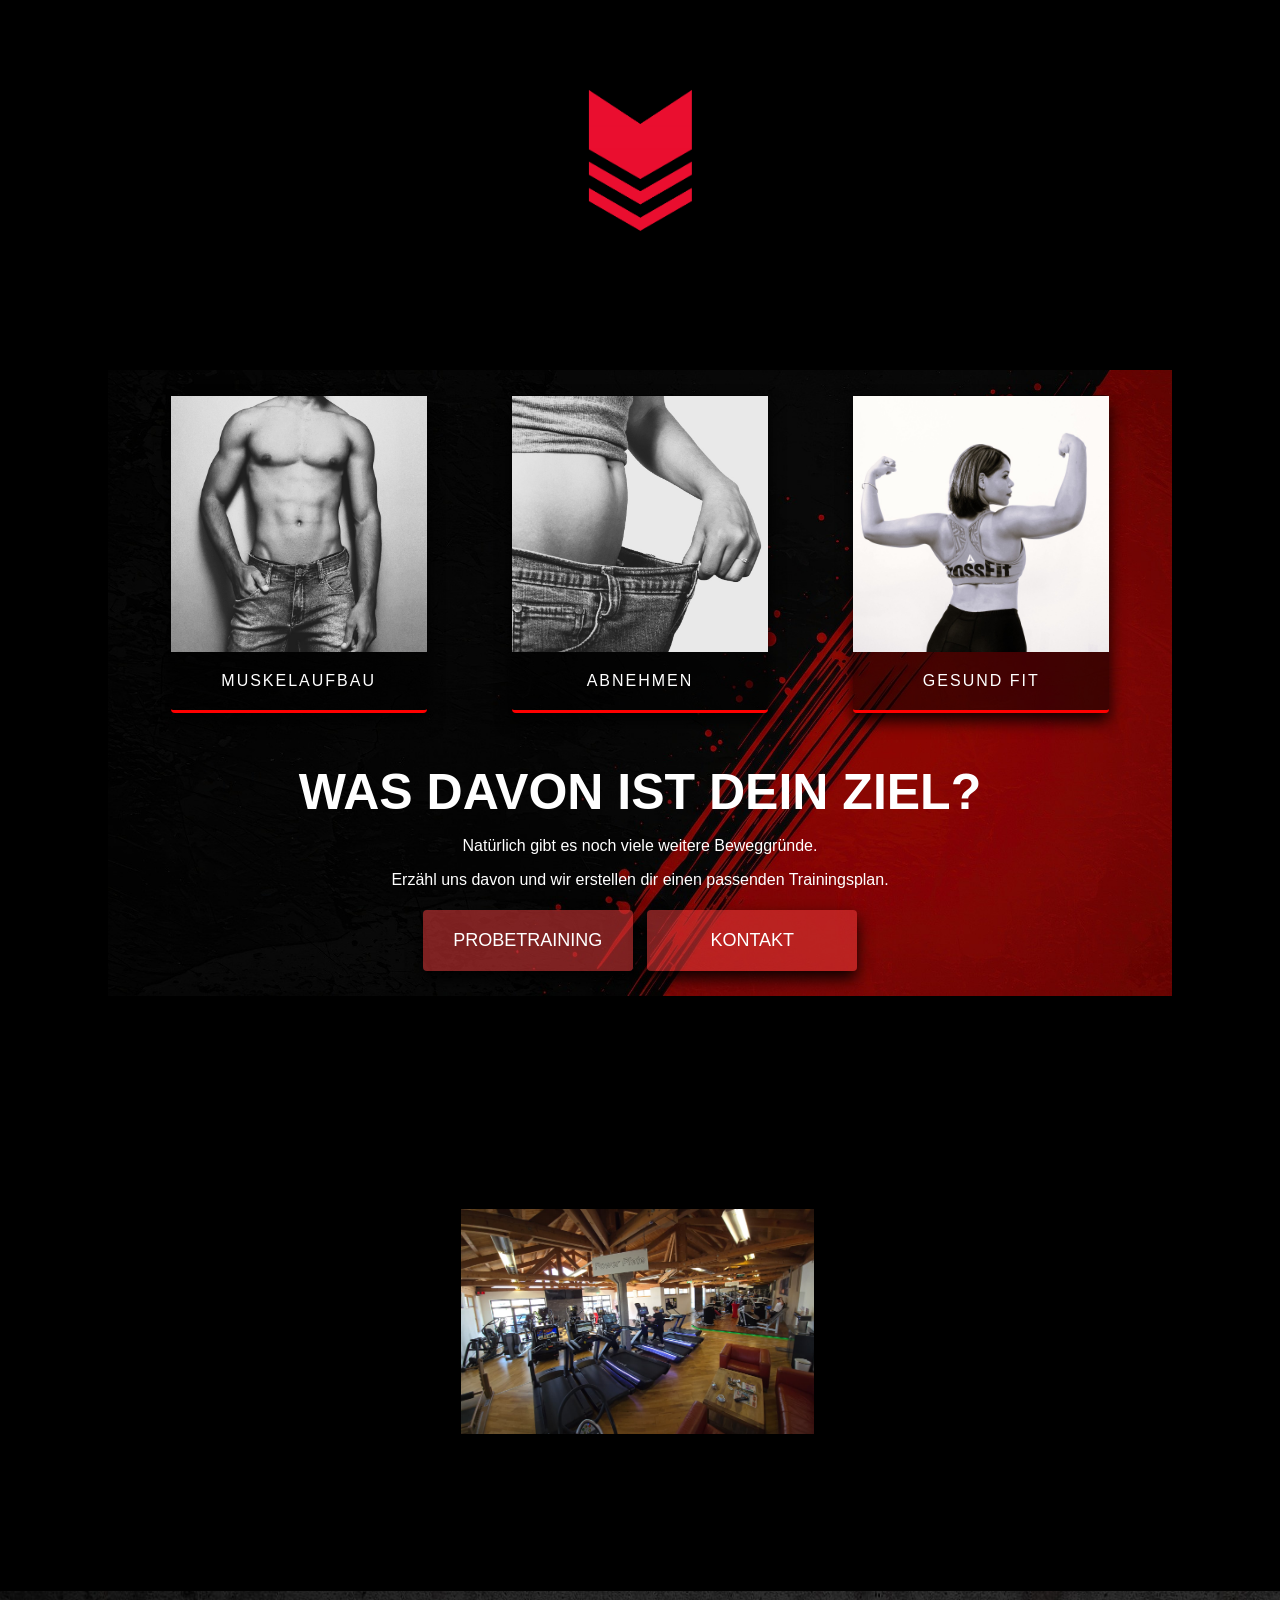
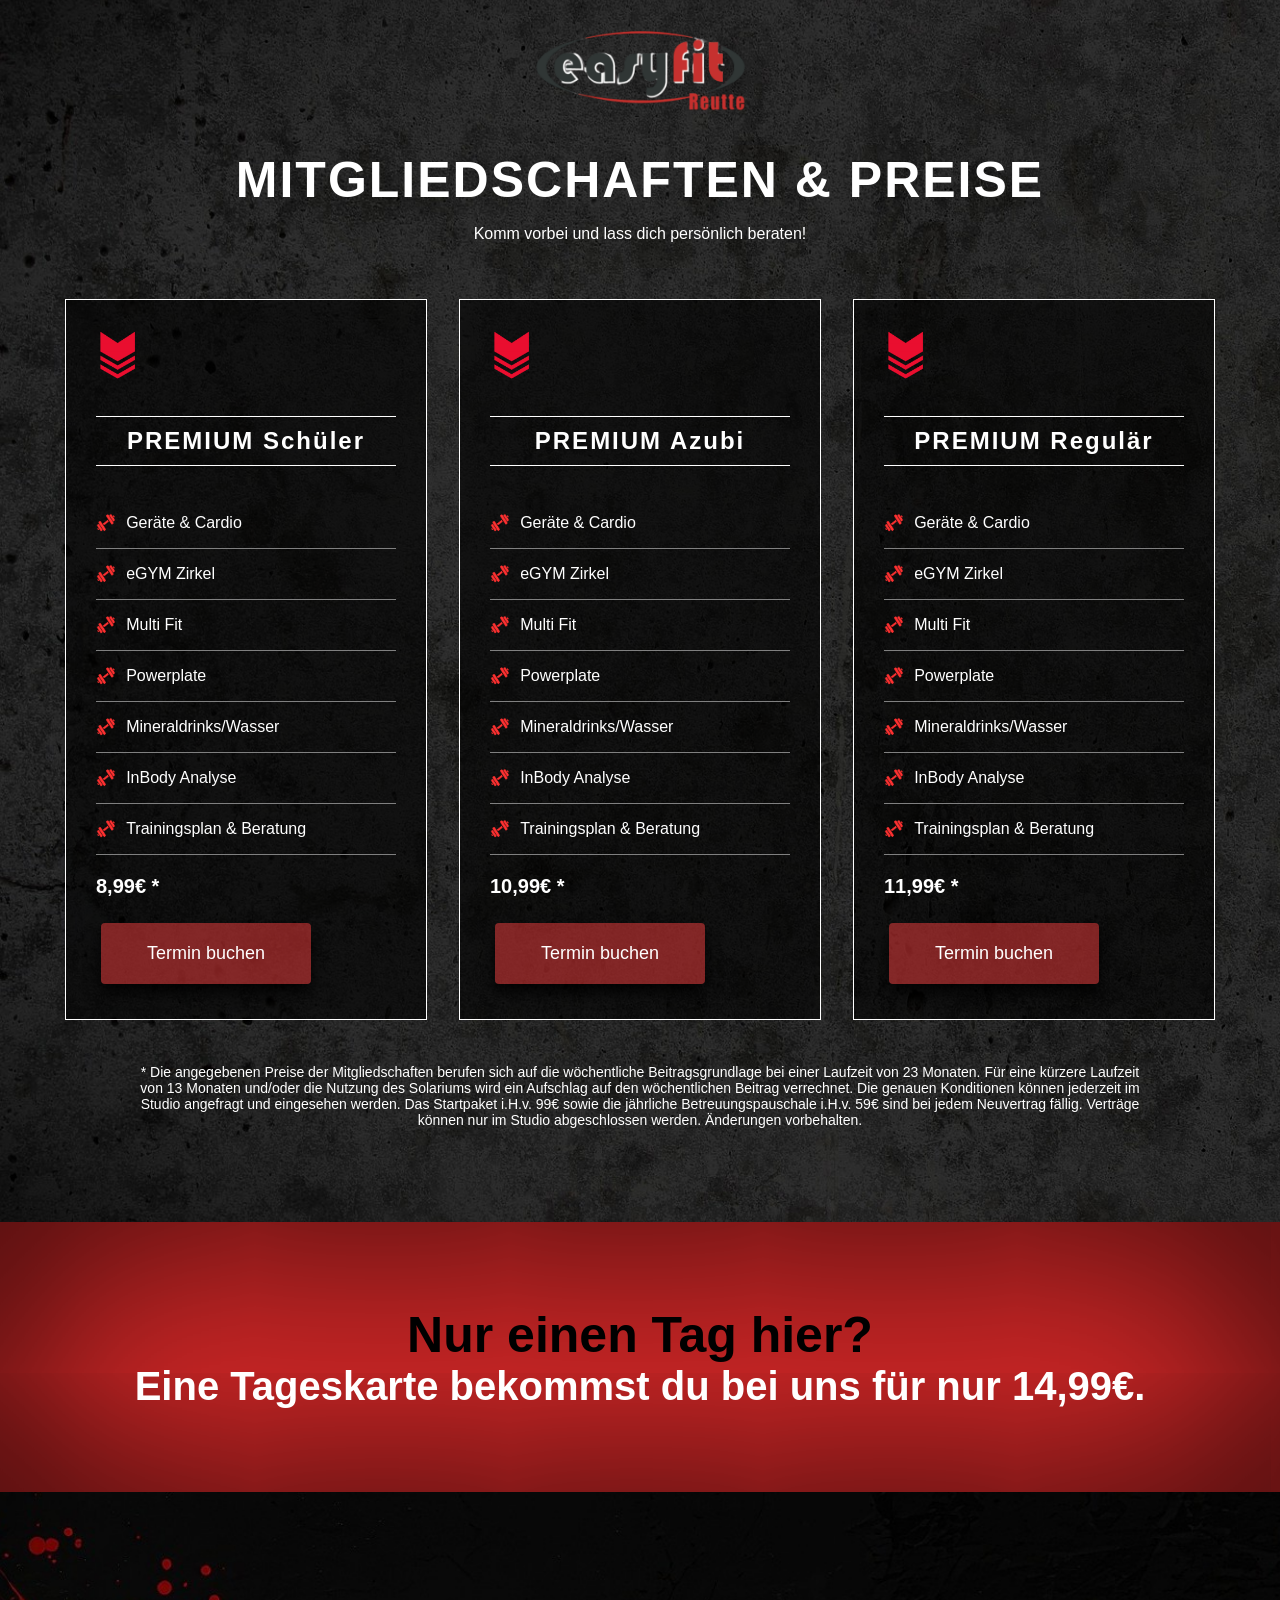
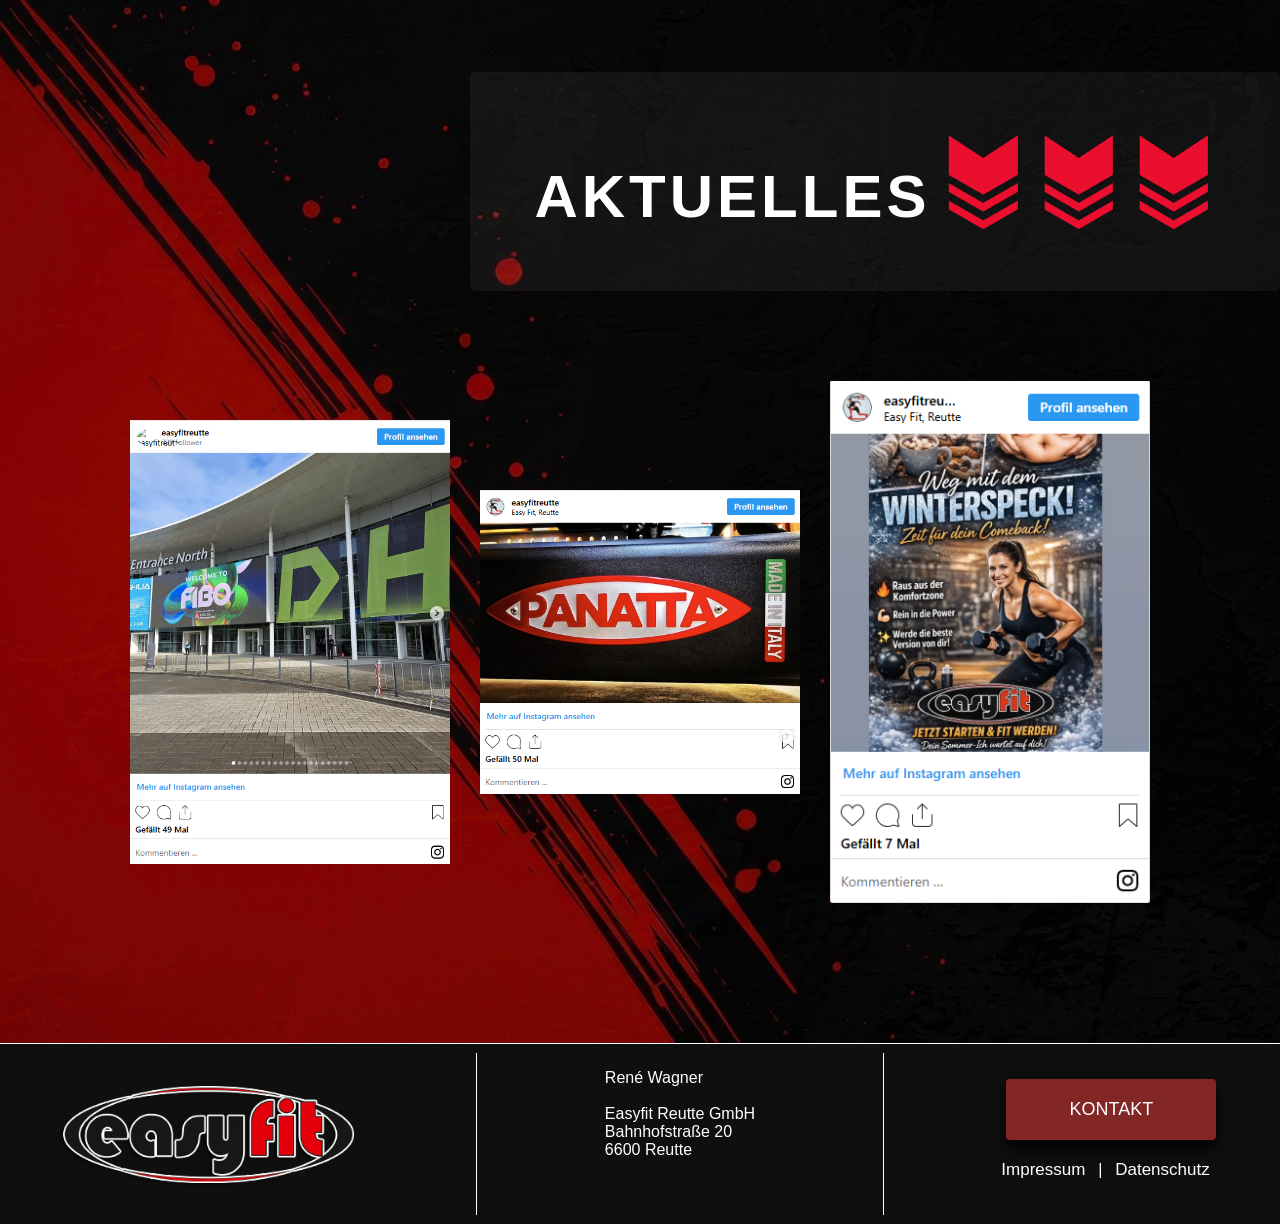
==== commit 4d7b1e10: "insta beitrag aktualisiert!" ====
--- a/index.html
+++ b/index.html
@@ -270,9 +270,9 @@
 
                 <div class="beitraege">
 
+                    <a href="https://www.instagram.com/easyfitreutte/"><img src="./img/fibo.png" alt=""></a>
                     <a href="https://www.instagram.com/easyfitreutte/"><img src="./img/panatta_sh.png" alt=""></a>
                     <a href="https://www.instagram.com/easyfitreutte/"><img src="./img/winterspeck.png" alt=""></a>
-                    <a href="https://www.instagram.com/easyfitreutte/"><img src="./img/frohe_weihnachten.png" alt=""></a>
                     
 
 
